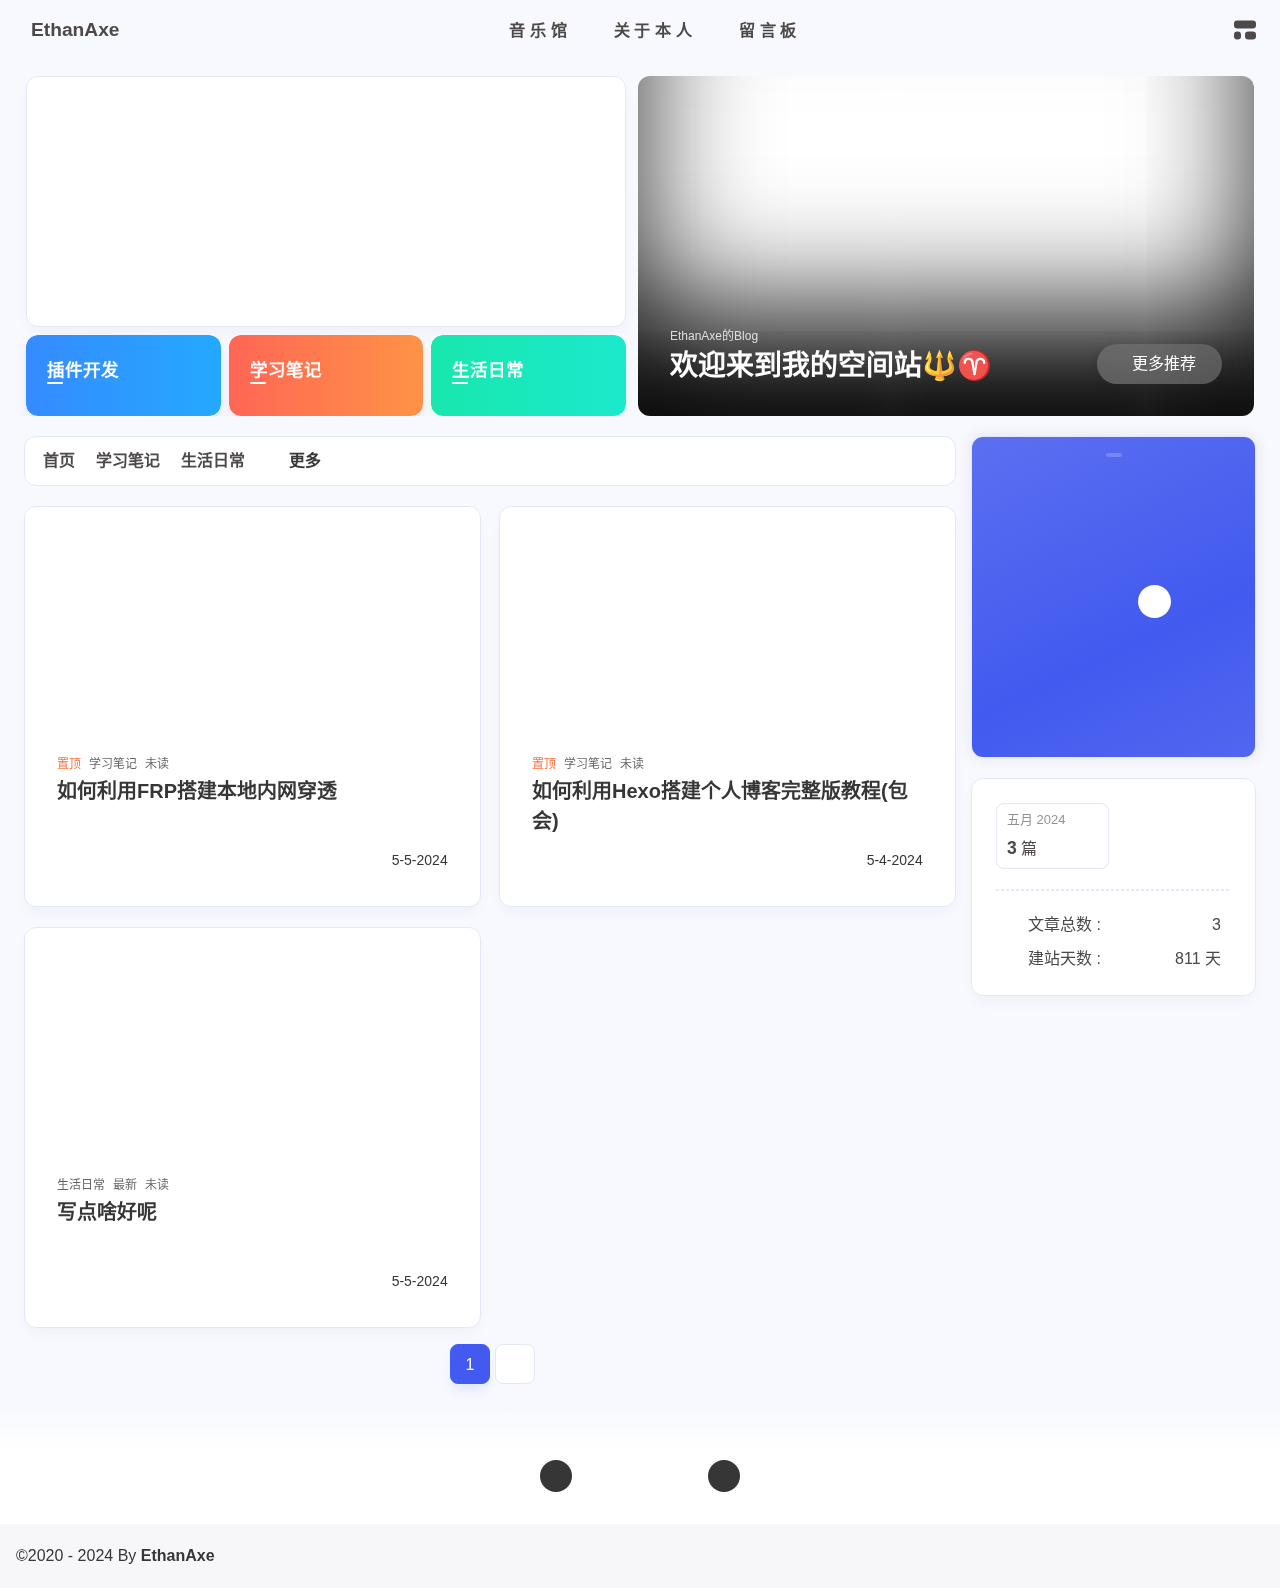
==== index.html @ a884b276 "Site updated: 2024-05-06 13:54:14" ====
<!DOCTYPE html><html lang="zh-CN" data-theme="light"><head><meta charset="UTF-8"><meta http-equiv="X-UA-Compatible" content="IE=edge"><meta name="viewport" content="width=device-width, initial-scale=1.0, user-scalable=no"><title>EthanAxe - 分享知识与生活</title><meta name="author" content="EthanAxe"><meta name="copyright" content="EthanAxe"><meta name="format-detection" content="telephone=no"><meta name="theme-color" content="#f7f9fe"><meta name="mobile-web-app-capable" content="yes"><meta name="apple-touch-fullscreen" content="yes"><meta name="apple-mobile-web-app-title" content="EthanAxe"><meta name="application-name" content="EthanAxe"><meta name="apple-mobile-web-app-capable" content="yes"><meta name="apple-mobile-web-app-status-bar-style" content="#f7f9fe"><meta property="og:type" content="website"><meta property="og:title" content="EthanAxe"><meta property="og:url" content="http://www.ethanaxe.com/index.html"><meta property="og:site_name" content="EthanAxe"><meta property="og:description" content="一名计算机热爱者的个人博客 记录着学习笔记和生活中的思考，希望你可以在这里找到对你有用的知识和教程。  你若安好 便是晴天"><meta property="og:locale" content="zh-CN"><meta property="og:image" content="https://bu.dusays.com/2024/05/04/6635e6e970127.jpg"><meta property="article:author" content="EthanAxe"><meta property="article:tag"><meta name="twitter:card" content="summary"><meta name="twitter:image" content="https://bu.dusays.com/2024/05/04/6635e6e970127.jpg"><meta name="description" content="一名计算机热爱者的个人博客 记录着学习笔记和生活中的思考，希望你可以在这里找到对你有用的知识和教程。  你若安好 便是晴天"><link rel="shortcut icon" href="https://bu.dusays.com/2024/05/04/6635ea575ab67.png"><link rel="canonical" href="http://www.ethanaxe.com/"><link rel="preconnect" href="//cdn.cbd.int"/><meta name="google-site-verification" content="xxx"/><meta name="baidu-site-verification" content="WMEgqVMh2SSxCx8T"/><meta name="msvalidate.01" content="xxx"/><link rel="stylesheet" href="/css/index.css"><link rel="stylesheet" href="https://cdn.cbd.int/node-snackbar@0.1.16/dist/snackbar.min.css" media="print" onload="this.media='all'"><link rel="stylesheet" href="https://cdn.cbd.int/@fancyapps/ui@5.0.28/dist/fancybox/fancybox.css" media="print" onload="this.media='all'"><script>const GLOBAL_CONFIG = {
  linkPageTop: undefined,
  peoplecanvas: {"enable":true,"img":"https://upload-bbs.miyoushe.com/upload/2023/09/03/125766904/ee23df8517f3c3e3efc4145658269c06_5714860933110284659.png"},
  postHeadAiDescription: {"enable":true,"gptName":"AnZhiYu","mode":"local","switchBtn":false,"btnLink":"https://afdian.net/item/886a79d4db6711eda42a52540025c377","randomNum":3,"basicWordCount":1000,"key":"xxxx","Referer":"https://xx.xx/"},
  diytitle: undefined,
  LA51: {"enable":true,"ck":"3IKD0aPpMT3QQiPn","LingQueMonitorID":"3IKD0aPpMT3QQiPn"},
  greetingBox: {"enable":true,"default":"晚上好👋","list":[{"greeting":"晚安😴，这么晚了该睡了！","startTime":0,"endTime":5},{"greeting":"早上好鸭👋, 祝你一天好心情！","startTime":6,"endTime":9},{"greeting":"上午好👋, 状态很好，鼓励一下～","startTime":10,"endTime":10},{"greeting":"11点多啦, 在坚持一下就吃饭啦～","startTime":11,"endTime":11},{"greeting":"午安👋, 宝贝","startTime":12,"endTime":14},{"greeting":"🌈充实的一天辛苦啦！","startTime":14,"endTime":18},{"greeting":"19点喽, 奖励一顿丰盛的大餐吧🍔。","startTime":19,"endTime":19},{"greeting":"晚上好👋, 在属于自己的时间好好放松😌~","startTime":20,"endTime":24}]},
  twikooEnvId: '',
  commentBarrageConfig:undefined,
  root: '/',
  preloader: {"source":3},
  friends_vue_info: undefined,
  navMusic: true,
  mainTone: {"mode":"both","api":"https://color.anheyu.com/api?img=","cover_change":true},
  authorStatus: {"skills":["🔍 分享与热心帮助"]},
  algolia: undefined,
  localSearch: undefined,
  translate: {"defaultEncoding":2,"translateDelay":0,"msgToTraditionalChinese":"繁","msgToSimplifiedChinese":"简","rightMenuMsgToTraditionalChinese":"转为繁体","rightMenuMsgToSimplifiedChinese":"转为简体"},
  noticeOutdate: undefined,
  highlight: {"plugin":"highlight.js","highlightCopy":true,"highlightLang":true,"highlightHeightLimit":330},
  copy: {
    success: '复制成功',
    error: '复制错误',
    noSupport: '浏览器不支持'
  },
  relativeDate: {
    homepage: false,
    simplehomepage: true,
    post: false
  },
  runtime: '天',
  date_suffix: {
    just: '刚刚',
    min: '分钟前',
    hour: '小时前',
    day: '天前',
    month: '个月前'
  },
  copyright: {"copy":true,"copyrightEbable":false,"limitCount":50,"languages":{"author":"作者: EthanAxe","link":"链接: ","source":"来源: EthanAxe","info":"著作权归作者所有。商业转载请联系作者获得授权，非商业转载请注明出处。","copySuccess":"复制成功，复制和转载请标注本文地址"}},
  lightbox: 'fancybox',
  Snackbar: {"chs_to_cht":"你已切换为繁体","cht_to_chs":"你已切换为简体","day_to_night":"你已切换为深色模式","night_to_day":"你已切换为浅色模式","bgLight":"#425AEF","bgDark":"#1f1f1f","position":"top-center"},
  source: {
    justifiedGallery: {
      js: 'https://cdn.cbd.int/flickr-justified-gallery@2.1.2/dist/fjGallery.min.js',
      css: 'https://cdn.cbd.int/flickr-justified-gallery@2.1.2/dist/fjGallery.css'
    }
  },
  isPhotoFigcaption: false,
  islazyload: true,
  isAnchor: false,
  shortcutKey: undefined,
  autoDarkmode: true
}</script><script id="config-diff">var GLOBAL_CONFIG_SITE = {
  configTitle: 'EthanAxe',
  title: 'EthanAxe',
  postAI: '',
  pageFillDescription: '一名计算机热爱者的个人博客记录着学习笔记和生活中的思考希望你可以在这里找到对你有用的知识和教程你若安好便是晴天',
  isPost: false,
  isHome: true,
  isHighlightShrink: false,
  isToc: false,
  postUpdate: '2024-05-06 13:54:11',
  postMainColor: '',
}</script><noscript><style type="text/css">
  #nav {
    opacity: 1
  }
  .justified-gallery img {
    opacity: 1
  }

  #recent-posts time,
  #post-meta time {
    display: inline !important
  }
</style></noscript><script>(win=>{
      win.saveToLocal = {
        set: (key, value, ttl) => {
          if (ttl === 0) return
          const now = Date.now()
          const expiry = now + ttl * 86400000
          const item = {
            value,
            expiry
          }
          localStorage.setItem(key, JSON.stringify(item))
        },
      
        get: key => {
          const itemStr = localStorage.getItem(key)
      
          if (!itemStr) {
            return undefined
          }
          const item = JSON.parse(itemStr)
          const now = Date.now()
      
          if (now > item.expiry) {
            localStorage.removeItem(key)
            return undefined
          }
          return item.value
        }
      }
    
      win.getScript = (url, attr = {}) => new Promise((resolve, reject) => {
        const script = document.createElement('script')
        script.src = url
        script.async = true
        script.onerror = reject
        script.onload = script.onreadystatechange = function() {
          const loadState = this.readyState
          if (loadState && loadState !== 'loaded' && loadState !== 'complete') return
          script.onload = script.onreadystatechange = null
          resolve()
        }

        Object.keys(attr).forEach(key => {
          script.setAttribute(key, attr[key])
        })

        document.head.appendChild(script)
      })
    
      win.getCSS = (url, id = false) => new Promise((resolve, reject) => {
        const link = document.createElement('link')
        link.rel = 'stylesheet'
        link.href = url
        if (id) link.id = id
        link.onerror = reject
        link.onload = link.onreadystatechange = function() {
          const loadState = this.readyState
          if (loadState && loadState !== 'loaded' && loadState !== 'complete') return
          link.onload = link.onreadystatechange = null
          resolve()
        }
        document.head.appendChild(link)
      })
    
      win.activateDarkMode = () => {
        document.documentElement.setAttribute('data-theme', 'dark')
        if (document.querySelector('meta[name="theme-color"]') !== null) {
          document.querySelector('meta[name="theme-color"]').setAttribute('content', '#18171d')
        }
      }
      win.activateLightMode = () => {
        document.documentElement.setAttribute('data-theme', 'light')
        if (document.querySelector('meta[name="theme-color"]') !== null) {
          document.querySelector('meta[name="theme-color"]').setAttribute('content', '#f7f9fe')
        }
      }
      const t = saveToLocal.get('theme')
    
          const isDarkMode = window.matchMedia('(prefers-color-scheme: dark)').matches
          const isLightMode = window.matchMedia('(prefers-color-scheme: light)').matches
          const isNotSpecified = window.matchMedia('(prefers-color-scheme: no-preference)').matches
          const hasNoSupport = !isDarkMode && !isLightMode && !isNotSpecified

          if (t === undefined) {
            if (isLightMode) activateLightMode()
            else if (isDarkMode) activateDarkMode()
            else if (isNotSpecified || hasNoSupport) {
              const now = new Date()
              const hour = now.getHours()
              const isNight = hour <= 6 || hour >= 18
              isNight ? activateDarkMode() : activateLightMode()
            }
            window.matchMedia('(prefers-color-scheme: dark)').addListener(e => {
              if (saveToLocal.get('theme') === undefined) {
                e.matches ? activateDarkMode() : activateLightMode()
              }
            })
          } else if (t === 'light') activateLightMode()
          else activateDarkMode()
        
      const asideStatus = saveToLocal.get('aside-status')
      if (asideStatus !== undefined) {
        if (asideStatus === 'hide') {
          document.documentElement.classList.add('hide-aside')
        } else {
          document.documentElement.classList.remove('hide-aside')
        }
      }
    
      const detectApple = () => {
        if(/iPad|iPhone|iPod|Macintosh/.test(navigator.userAgent)){
          document.documentElement.classList.add('apple')
        }
      }
      detectApple()
    })(window)</script><meta name="generator" content="Hexo 7.2.0"></head><body data-type="anzhiyu"><div id="web_bg"></div><div id="an_music_bg"></div><div id="loading-box" onclick="document.getElementById(&quot;loading-box&quot;).classList.add(&quot;loaded&quot;)"><div class="loading-bg"><img class="loading-img nolazyload" alt="加载头像" src="https://bu.dusays.com/2024/05/04/6635e6e970127.jpg"/><div class="loading-image-dot"></div></div></div><script>const preloader = {
  endLoading: () => {
    document.getElementById('loading-box').classList.add("loaded");
  },
  initLoading: () => {
    document.getElementById('loading-box').classList.remove("loaded")
  }
}
window.addEventListener('load',()=> { preloader.endLoading() })
setTimeout(function(){preloader.endLoading();},10000)

if (true) {
  document.addEventListener('pjax:send', () => { preloader.initLoading() })
  document.addEventListener('pjax:complete', () => { preloader.endLoading() })
}</script><link rel="stylesheet" href="https://cdn.cbd.int/anzhiyu-theme-static@1.1.10/progress_bar/progress_bar.css"/><script async="async" src="https://cdn.cbd.int/pace-js@1.2.4/pace.min.js" data-pace-options="{ &quot;restartOnRequestAfter&quot;:false,&quot;eventLag&quot;:false}"></script><script>function initMourn() {
    const date = new Date();
    const today = (date.getMonth() + 1) + "-" + date.getDate()
    const mourn_days = ["4-5","5-12","7-7","9-18","12-13"]
    if (mourn_days.includes(today)) {
        document.documentElement.style.filter = "grayscale(1)";
    }}
initMourn();</script><div class="page" id="body-wrap"><header class="not-top-img" id="page-header"><nav id="nav"><div id="nav-group"><span id="blog_name"><a id="site-name" href="/" accesskey="h"><div class="title">EthanAxe</div><i class="anzhiyufont anzhiyu-icon-house-chimney"></i></a></span><div class="mask-name-container"><div id="name-container"><a id="page-name" href="javascript:anzhiyu.scrollToDest(0, 500)">PAGE_NAME</a></div></div><div id="menus"><div class="menus_items"><div class="menus_item"><a class="site-page faa-parent animated-hover" href="/music/"><svg class="icon faa-tada" aria-hidden="true"><use xlink:href="#icon-music"></use></svg><span> 音乐馆</span></a></div><div class="menus_item"><a class="site-page faa-parent animated-hover" href="/about/"><span> 关于本人</span></a></div><div class="menus_item"><a class="site-page faa-parent animated-hover" href="/comments/"><span> 留言板</span></a></div></div></div><div id="nav-right"><div class="nav-button" id="randomPost_button"><a class="site-page" onclick="toRandomPost()" title="随机前往一个文章" href="javascript:void(0);"><i class="anzhiyufont anzhiyu-icon-dice"></i></a></div><input id="center-console" type="checkbox"/><label class="widget" for="center-console" title="中控台" onclick="anzhiyu.switchConsole();"><i class="left"></i><i class="widget center"></i><i class="widget right"></i></label><div id="console"><div class="console-card-group-reward"><ul class="reward-all console-card"><li class="reward-item"><a href="https://bu.dusays.com/2024/05/04/663656132eaa7.jpg" target="_blank"><img class="post-qr-code-img" alt="微信" src= "[data-uri]" onerror="this.onerror=null,this.src=&quot;/img/404.jpg&quot;" data-lazy-src="https://bu.dusays.com/2024/05/04/663656132eaa7.jpg"/></a><div class="post-qr-code-desc">微信</div></li><li class="reward-item"><a href="https://bu.dusays.com/2024/05/04/6636573a924ab.jpg" target="_blank"><img class="post-qr-code-img" alt="支付宝" src= "[data-uri]" onerror="this.onerror=null,this.src=&quot;/img/404.jpg&quot;" data-lazy-src="https://bu.dusays.com/2024/05/04/6636573a924ab.jpg"/></a><div class="post-qr-code-desc">支付宝</div></li></ul></div><div class="console-card-group"><div class="console-card-group-left"><div class="console-card" id="card-newest-comments"><div class="card-content"><div class="author-content-item-tips">互动</div><span class="author-content-item-title"> 最新评论</span></div><div class="aside-list"><span>正在加载中...</span></div></div></div><div class="console-card-group-right"><div class="console-card tags"><div class="card-content"><div class="author-content-item-tips">兴趣点</div><span class="author-content-item-title">寻找你感兴趣的领域</span></div></div><div class="console-card history"><div class="item-headline"><i class="anzhiyufont anzhiyu-icon-box-archiv"></i><span>文章</span></div><div class="card-archives"><div class="item-headline"><i class="anzhiyufont anzhiyu-icon-archive"></i><span>归档</span></div><ul class="card-archive-list"><li class="card-archive-list-item"><a class="card-archive-list-link" href="/archives/2024/05/"><span class="card-archive-list-date">五月 2024</span><div class="card-archive-list-count-group"><span class="card-archive-list-count">3</span><span>篇</span></div></a></li></ul></div><hr/></div></div></div><div class="button-group"><div class="console-btn-item"><a class="darkmode_switchbutton" title="显示模式切换" href="javascript:void(0);"><i class="anzhiyufont anzhiyu-icon-moon"></i></a></div><div class="console-btn-item" id="consoleHideAside" onclick="anzhiyu.hideAsideBtn()" title="边栏显示控制"><a class="asideSwitch"><i class="anzhiyufont anzhiyu-icon-arrows-left-right"></i></a></div><div class="console-btn-item" id="consoleMusic" onclick="anzhiyu.musicToggle()" title="音乐开关"><a class="music-switch"><i class="anzhiyufont anzhiyu-icon-music"></i></a></div></div><div class="console-mask" onclick="anzhiyu.hideConsole()" href="javascript:void(0);"></div></div><div class="nav-button" id="nav-totop"><a class="totopbtn" href="javascript:void(0);"><i class="anzhiyufont anzhiyu-icon-arrow-up"></i><span id="percent" onclick="anzhiyu.scrollToDest(0,500)">0</span></a></div><div id="toggle-menu"><a class="site-page" href="javascript:void(0);" title="切换"><i class="anzhiyufont anzhiyu-icon-bars"></i></a></div></div></div></nav></header><main id="blog-container"><div id="home_top"><div class="swiper_container_card" style="height: auto;width: 100%"><div id="bannerGroup"><div id="random-banner"><canvas id="peoplecanvas"></canvas><a id="random-hover" href="javascript:toRandomPost()"><i class="anzhiyufont anzhiyu-icon-paper-plane"></i><div class="bannerText">随便逛逛<i class="anzhiyufont anzhiyu-icon-arrow-right"></i></div></a></div><div class="categoryGroup"><div class="categoryItem" style="box-shadow:var(--anzhiyu-shadow-blue)"><a class="categoryButton blue" href="/categories/%E6%8F%92%E4%BB%B6%E5%BC%80%E5%8F%91/"><span class="categoryButtonText">插件开发</span><i class="anzhiyufont anzhiyu-icon-dove"></i></a></div><div class="categoryItem" style="box-shadow:var(--anzhiyu-shadow-red)"><a class="categoryButton red" href="/categories/%E5%AD%A6%E4%B9%A0%E7%AC%94%E8%AE%B0/"><span class="categoryButtonText">学习笔记</span><i class="anzhiyufont anzhiyu-icon-fire"></i></a></div><div class="categoryItem" style="box-shadow:var(--anzhiyu-shadow-green)"><a class="categoryButton green" href="/categories/%E7%94%9F%E6%B4%BB%E6%97%A5%E5%B8%B8/"><span class="categoryButtonText">生活日常</span><i class="anzhiyufont anzhiyu-icon-book"></i></a></div></div></div><div class="topGroup"><div class="recent-post-item" onclick="pjax.loadUrl(&quot;/2024/05/04/%E5%A6%82%E4%BD%95%E5%88%A9%E7%94%A8Hexo%E6%90%AD%E5%BB%BA%E4%B8%AA%E4%BA%BA%E5%8D%9A%E5%AE%A2(%E5%AE%8C%E6%95%B4%E7%89%88)/&quot;)"><div class="post_cover left_radius"><a href="2024/05/04/如何利用Hexo搭建个人博客(完整版)/" title="如何利用Hexo搭建个人博客完整版教程(包会)"><span class="recent-post-top-text">荐</span><img class="post_bg" onerror="this.onerror=null;this.src='/img/404.jpg'" alt="cover" src= "[data-uri]" onerror="this.onerror=null,this.src=&quot;/img/404.jpg&quot;" data-lazy-src="https://bu.dusays.com/2021/12/29/3abb7201fe00e.png"></a></div><div class="recent-post-info"><a class="article-title" href="2024/05/04/如何利用Hexo搭建个人博客(完整版)/" title="如何利用Hexo搭建个人博客完整版教程(包会)">如何利用Hexo搭建个人博客完整版教程(包会)</a></div></div><div class="recent-post-item" onclick="pjax.loadUrl(&quot;/2024/05/05/%E5%A6%82%E4%BD%95%E5%88%A9%E7%94%A8FRP%E6%90%AD%E5%BB%BA%E6%9C%AC%E5%9C%B0%E5%86%85%E7%BD%91%E7%A9%BF%E9%80%8F/&quot;)"><div class="post_cover left_radius"><a href="2024/05/05/如何利用FRP搭建本地内网穿透/" title="如何利用FRP搭建本地内网穿透"><span class="recent-post-top-text">荐</span><img class="post_bg" onerror="this.onerror=null;this.src='/img/404.jpg'" alt="cover" src= "[data-uri]" onerror="this.onerror=null,this.src=&quot;/img/404.jpg&quot;" data-lazy-src="https://bu.dusays.com/2022/11/12/636f417c89660.jpg"></a></div><div class="recent-post-info"><a class="article-title" href="2024/05/05/如何利用FRP搭建本地内网穿透/" title="如何利用FRP搭建本地内网穿透">如何利用FRP搭建本地内网穿透</a></div></div><div class="recent-post-item" onclick="pjax.loadUrl(&quot;/2024/05/05/%E5%86%99%E7%82%B9%E5%95%A5%E5%A5%BD%E5%91%A2/&quot;)"><div class="post_cover left_radius"><a href="2024/05/05/写点啥好呢/" title="写点啥好呢"><span class="recent-post-top-text">荐</span><img class="post_bg" onerror="this.onerror=null;this.src='/img/404.jpg'" alt="cover" src= "[data-uri]" onerror="this.onerror=null,this.src=&quot;/img/404.jpg&quot;" data-lazy-src="https://bu.dusays.com/2020/07/14/c4e4210fe2ff7.jpg"></a></div><div class="recent-post-info"><a class="article-title" href="2024/05/05/写点啥好呢/" title="写点啥好呢">写点啥好呢</a></div></div><a class="todayCard" id="todayCard" target="_blank" rel="noopener" href="https://www.ethanaxe.online/about/" style="z-index: 1;"><div class="todayCard-info"><div class="todayCard-tips">EthanAxe的Blog</div><div class="todayCard-title">欢迎来到我的空间站🔱♈</div></div><img class="todayCard-cover" src= "[data-uri]" onerror="this.onerror=null,this.src=&quot;/img/404.jpg&quot;" data-lazy-src="https://bu.dusays.com/2024/05/04/6635e4dca4d7d.png" onerror="this.onerror=null;this.src='/img/404.jpg'" alt="封面"><div class="banner-button-group"><div class="banner-button" onclick="event.stopPropagation();event.preventDefault();anzhiyu.hideTodayCard();"><i class="anzhiyufont anzhiyu-icon-arrow-circle-right"></i><span class="banner-button-text">更多推荐</span></div></div></a></div><link rel="stylesheet"></div></div><div class="layout" id="content-inner"><div class="recent-posts" id="recent-posts"><div id="categoryBar"><div class="category-bar" id="category-bar"><div id="catalog-bar"><div id="catalog-list"><div class="catalog-list-item" id="首页"><a href="/">首页</a></div>
    <div class="catalog-list-item" id="/categories/学习笔记/">
      <a href="/categories/学习笔记/">
        学习笔记
      </a>
    </div>
    
    <div class="catalog-list-item" id="/categories/生活日常/">
      <a href="/categories/生活日常/">
        生活日常
      </a>
    </div>
    </div><div class="category-bar-next" id="category-bar-next" onclick="anzhiyu.scrollCategoryBarToRight()"><i class="anzhiyufont anzhiyu-icon-angle-double-right"></i></div><a class="catalog-more" href="/categories/">更多</a></div></div></div><div class="recent-post-item lastestpost-item" onclick="pjax.loadUrl('/2024/05/05/%E5%A6%82%E4%BD%95%E5%88%A9%E7%94%A8FRP%E6%90%AD%E5%BB%BA%E6%9C%AC%E5%9C%B0%E5%86%85%E7%BD%91%E7%A9%BF%E9%80%8F/')"><div class="post_cover left"><a href="/2024/05/05/%E5%A6%82%E4%BD%95%E5%88%A9%E7%94%A8FRP%E6%90%AD%E5%BB%BA%E6%9C%AC%E5%9C%B0%E5%86%85%E7%BD%91%E7%A9%BF%E9%80%8F/" title="如何利用FRP搭建本地内网穿透" style="display: flex;height: 100%;"><img class="post_bg" src= "[data-uri]" onerror="this.onerror=null,this.src=&quot;/img/404.jpg&quot;" data-lazy-src="https://bu.dusays.com/2022/11/12/636f417c89660.jpg" onerror="this.onerror=null;this.src='/img/404.jpg'" alt="如何利用FRP搭建本地内网穿透" style="pointer-events: none"></a></div><div class="recent-post-info"><div class="recent-post-info-top"><div class="recent-post-info-top-tips"><span class="article-meta sticky-warp"><i class="anzhiyufont anzhiyu-icon-thumbtack sticky"></i><span class="sticky">置顶</span></span><div class="article-categories-original">学习笔记</div><a class="unvisited-post" href="/2024/05/05/%E5%A6%82%E4%BD%95%E5%88%A9%E7%94%A8FRP%E6%90%AD%E5%BB%BA%E6%9C%AC%E5%9C%B0%E5%86%85%E7%BD%91%E7%A9%BF%E9%80%8F/" title="如何利用FRP搭建本地内网穿透">未读</a></div><a class="article-title" href="/2024/05/05/%E5%A6%82%E4%BD%95%E5%88%A9%E7%94%A8FRP%E6%90%AD%E5%BB%BA%E6%9C%AC%E5%9C%B0%E5%86%85%E7%BD%91%E7%A9%BF%E9%80%8F/" title="如何利用FRP搭建本地内网穿透">如何利用FRP搭建本地内网穿透</a></div><div class="article-meta-wrap"><span class="post-meta-date"><i class="anzhiyufont anzhiyu-icon-calendar-days" style="font-size: 15px; display:none"></i><span class="article-meta-label">发表于</span><time datetime="2024-05-05T04:07:53.852Z" title="发表于 2024-05-05 12:07:53" time="2024-05-05 12:07:53">2024-05-05</time><time class="time_hidden" datetime="2024-05-06T05:54:01.758Z" title="更新于 2024-05-06 13:54:01" time="2024-05-06 13:54:01">2024-05-06</time></span><span class="article-meta"><span class="article-meta-separator"></span><i class="anzhiyufont anzhiyu-icon-comments"></i><a href="/2024/05/05/%E5%A6%82%E4%BD%95%E5%88%A9%E7%94%A8FRP%E6%90%AD%E5%BB%BA%E6%9C%AC%E5%9C%B0%E5%86%85%E7%BD%91%E7%A9%BF%E9%80%8F/#post-comment"><span class="valine-comment-count" data-xid="/2024/05/05/%E5%A6%82%E4%BD%95%E5%88%A9%E7%94%A8FRP%E6%90%AD%E5%BB%BA%E6%9C%AC%E5%9C%B0%E5%86%85%E7%BD%91%E7%A9%BF%E9%80%8F/"><i class="anzhiyufont anzhiyu-icon-spinner anzhiyu-spin"></i></span></a><span class="article-meta-label"> 条评论</span></span></div><div class="content">  2024.5.5  视频版教程
这篇文件会教大家如何从0开始搭建TCP内网穿透
接下来让我们开始吧

一·准备1.首先下载FRPGitHub)←←windows版本和Linux版本都在这,最新版也在这里
 我这里用0.47.0演示
 蓝奏云←windows版本,密码:9p41
 蓝奏云←Linux版本,密码:6bvs
2.准备一台云服务器,我这里用阿里云来演示(如果是新用户可以白嫖一台的！！！)
 点击实例进入并找到 重置密码


3.下载FinalShell)
 打开FinalShell,新建链接


1234名称:随意主机填写你服务器的ip,端口:22用户名:root密码:刚才设置的密码

 然后点击确定,链接成功
二·开始配置1.打开你的云服务器点击安全组,配置端口
1234目的:7000 你的frp远程端口源: 填写0.0.0.0/0目的:xxxxx 你的远程端口源: 填写0.0.0.0/0

2.打开 frp-windows 
 点击frpc.ini,输入
12345678910[common]server_addr = xxx.xxx.xxx.xxx #你的服务器公网i ...</div></div></div><div class="recent-post-item" onclick="pjax.loadUrl('/2024/05/04/%E5%A6%82%E4%BD%95%E5%88%A9%E7%94%A8Hexo%E6%90%AD%E5%BB%BA%E4%B8%AA%E4%BA%BA%E5%8D%9A%E5%AE%A2(%E5%AE%8C%E6%95%B4%E7%89%88)/')"><div class="post_cover left"><a href="/2024/05/04/%E5%A6%82%E4%BD%95%E5%88%A9%E7%94%A8Hexo%E6%90%AD%E5%BB%BA%E4%B8%AA%E4%BA%BA%E5%8D%9A%E5%AE%A2(%E5%AE%8C%E6%95%B4%E7%89%88)/" title="如何利用Hexo搭建个人博客完整版教程(包会)" style="display: flex;height: 100%;"><img class="post_bg" src= "[data-uri]" onerror="this.onerror=null,this.src=&quot;/img/404.jpg&quot;" data-lazy-src="https://bu.dusays.com/2021/12/29/3abb7201fe00e.png" onerror="this.onerror=null;this.src='/img/404.jpg'" alt="如何利用Hexo搭建个人博客完整版教程(包会)" style="pointer-events: none"></a></div><div class="recent-post-info"><div class="recent-post-info-top"><div class="recent-post-info-top-tips"><span class="article-meta sticky-warp"><i class="anzhiyufont anzhiyu-icon-thumbtack sticky"></i><span class="sticky">置顶</span></span><div class="article-categories-original">学习笔记</div><a class="unvisited-post" href="/2024/05/04/%E5%A6%82%E4%BD%95%E5%88%A9%E7%94%A8Hexo%E6%90%AD%E5%BB%BA%E4%B8%AA%E4%BA%BA%E5%8D%9A%E5%AE%A2(%E5%AE%8C%E6%95%B4%E7%89%88)/" title="如何利用Hexo搭建个人博客完整版教程(包会)">未读</a></div><a class="article-title" href="/2024/05/04/%E5%A6%82%E4%BD%95%E5%88%A9%E7%94%A8Hexo%E6%90%AD%E5%BB%BA%E4%B8%AA%E4%BA%BA%E5%8D%9A%E5%AE%A2(%E5%AE%8C%E6%95%B4%E7%89%88)/" title="如何利用Hexo搭建个人博客完整版教程(包会)">如何利用Hexo搭建个人博客完整版教程(包会)</a></div><div class="article-meta-wrap"><span class="post-meta-date"><i class="anzhiyufont anzhiyu-icon-calendar-days" style="font-size: 15px; display:none"></i><span class="article-meta-label">发表于</span><time datetime="2024-05-04T10:56:00.000Z" title="发表于 2024-05-04 18:56:00" time="2024-05-04 18:56:00">2024-05-04</time><time class="time_hidden" datetime="2024-05-05T11:36:27.173Z" title="更新于 2024-05-05 19:36:27" time="2024-05-05 19:36:27">2024-05-05</time></span><span class="article-meta"><span class="article-meta-separator"></span><i class="anzhiyufont anzhiyu-icon-comments"></i><a href="/2024/05/04/%E5%A6%82%E4%BD%95%E5%88%A9%E7%94%A8Hexo%E6%90%AD%E5%BB%BA%E4%B8%AA%E4%BA%BA%E5%8D%9A%E5%AE%A2(%E5%AE%8C%E6%95%B4%E7%89%88)/#post-comment"><span class="valine-comment-count" data-xid="/2024/05/04/%E5%A6%82%E4%BD%95%E5%88%A9%E7%94%A8Hexo%E6%90%AD%E5%BB%BA%E4%B8%AA%E4%BA%BA%E5%8D%9A%E5%AE%A2(%E5%AE%8C%E6%95%B4%E7%89%88)/"><i class="anzhiyufont anzhiyu-icon-spinner anzhiyu-spin"></i></span></a><span class="article-meta-label"> 条评论</span></span></div><div class="content">  2024.5.4  我的个人博客搭建成功啦！这篇文章会手把手教大家如何从0开始搭建我的个人独立博客的
Let’s Go!

文章比较精简，没有废话，不要跳步


一·准备工具1.首先我们需要到对应网站下载需要的工具
 下载nodejs
 (这篇文章里有修改node.js缓存路径的教学:教学链接，c盘战士可以不看)
2.下载git**
 一直点确定就行，全部按它默认勾的就行
 (这里有一篇详细安装教程安装链接，可以不看)*
3.接下来我们测试下是否都下载成功
 用管理员身份运行cmd,依次输入
123node -vnpm -v（这个是node附带的）git -v

4.下载hexo
1npm install hexo-cli -g


二·搭建仓库1.下载好工具之后,下一步搭建GitHub储存静态页面的仓库
2.注册&#x2F;登录Github
3.点击Create a new repository来新建仓库
4.仓库名输入:
1用户名.github.io

5.勾选 Public; 勾选 Add a README file
6.拉到最下方点击create,创建完毕！

三·生成SS ...</div></div></div><div class="recent-post-item" onclick="pjax.loadUrl('/2024/05/05/%E5%86%99%E7%82%B9%E5%95%A5%E5%A5%BD%E5%91%A2/')"><div class="post_cover left"><a href="/2024/05/05/%E5%86%99%E7%82%B9%E5%95%A5%E5%A5%BD%E5%91%A2/" title="写点啥好呢" style="display: flex;height: 100%;"><img class="post_bg" src= "[data-uri]" onerror="this.onerror=null,this.src=&quot;/img/404.jpg&quot;" data-lazy-src="https://bu.dusays.com/2020/07/14/c4e4210fe2ff7.jpg" onerror="this.onerror=null;this.src='/img/404.jpg'" alt="写点啥好呢" style="pointer-events: none"></a></div><div class="recent-post-info"><div class="recent-post-info-top"><div class="recent-post-info-top-tips"><div class="article-categories-original">生活日常</div><span class="newPost">最新</span><a class="unvisited-post" href="/2024/05/05/%E5%86%99%E7%82%B9%E5%95%A5%E5%A5%BD%E5%91%A2/" title="写点啥好呢">未读</a></div><a class="article-title" href="/2024/05/05/%E5%86%99%E7%82%B9%E5%95%A5%E5%A5%BD%E5%91%A2/" title="写点啥好呢">写点啥好呢</a></div><div class="article-meta-wrap"><span class="post-meta-date"><i class="anzhiyufont anzhiyu-icon-calendar-days" style="font-size: 15px; display:none"></i><span class="article-meta-label">发表于</span><time datetime="2024-05-05T09:56:00.000Z" title="发表于 2024-05-05 17:56:00" time="2024-05-05 17:56:00">2024-05-05</time><time class="time_hidden" datetime="2024-05-05T11:35:20.423Z" title="更新于 2024-05-05 19:35:20" time="2024-05-05 19:35:20">2024-05-05</time></span><span class="article-meta"><span class="article-meta-separator"></span><i class="anzhiyufont anzhiyu-icon-comments"></i><a href="/2024/05/05/%E5%86%99%E7%82%B9%E5%95%A5%E5%A5%BD%E5%91%A2/#post-comment"><span class="valine-comment-count" data-xid="/2024/05/05/%E5%86%99%E7%82%B9%E5%95%A5%E5%A5%BD%E5%91%A2/"><i class="anzhiyufont anzhiyu-icon-spinner anzhiyu-spin"></i></span></a><span class="article-meta-label"> 条评论</span></span></div><div class="content"></div></div></div><nav id="pagination"><div class="pagination"><span class="page-number current">1</span><div class="toPageGroup"><input id="toPageText" oninput="value=value.replace(/[^0-9]/g,'')" maxlength="3" onkeyup="this.value=this.value.replace(/[^u4e00-u9fa5w]/g,'')" aria-label="toPage"><a id="toPageButton" onclick="anzhiyu.toPage()"><i class="anzhiyufont anzhiyu-icon-angles-right" style="font-weight: inherit; font-size: 1rem;"></i></a></div></div></nav></div><div class="aside-content" id="aside-content"><div class="card-widget card-info"><div class="card-content"><div class="author-info__sayhi" id="author-info__sayhi" onclick="anzhiyu.changeSayHelloText()"></div><div class="author-info-avatar"><img class="avatar-img" src= "[data-uri]" onerror="this.onerror=null,this.src=&quot;/img/404.jpg&quot;" data-lazy-src="https://bu.dusays.com/2024/05/04/6635e6e970127.jpg" onerror="this.onerror=null;this.src='/img/friend_404.gif'" alt="avatar"/><div class="author-status"><img class="g-status" src= "[data-uri]" onerror="this.onerror=null,this.src=&quot;/img/404.jpg&quot;" data-lazy-src="https://bu.dusays.com/2021/01/15/185712ef6a931.png" alt="status"/></div></div><div class="author-info__description">一名计算机热爱者的个人博客 记录着学习笔记和生活中的思考，希望你可以在这里找到对你有用的知识和教程。

你若安好 便是晴天</div></div></div><div class="sticky_layout"><div class="card-widget"><div class="card-archives"><div class="item-headline"><i class="anzhiyufont anzhiyu-icon-archive"></i><span>归档</span></div><ul class="card-archive-list"><li class="card-archive-list-item"><a class="card-archive-list-link" href="/archives/2024/05/"><span class="card-archive-list-date">五月 2024</span><div class="card-archive-list-count-group"><span class="card-archive-list-count">3</span><span>篇</span></div></a></li></ul></div><hr/><div class="card-webinfo"><div class="item-headline"><i class="anzhiyufont anzhiyu-icon-chart-line"></i><span>网站资讯</span></div><div class="webinfo"><div class="webinfo-item"><div class="webinfo-item-title"><i class="anzhiyufont anzhiyu-icon-file-lines"></i><div class="item-name">文章总数 :</div></div><div class="item-count">3</div></div><div class="webinfo-item"><div class="webinfo-item-title"><i class="anzhiyufont anzhiyu-icon-stopwatch"></i><div class="item-name">建站天数 :</div></div><div class="item-count" id="runtimeshow" data-publishDate="2024-05-03T16:00:00.000Z"><i class="anzhiyufont anzhiyu-icon-spinner anzhiyu-spin"></i></div></div></div></div></div></div></div></div></main><footer id="footer"><div id="footer-wrap"><div id="footer_deal"><a class="deal_link" target="_blank" rel="noopener" href="https://www.douyin.com/user/self?showTab=post" title="抖音"><i class="anzhiyufont anzhiyu-icon-tiktok"></i></a><img class="footer_mini_logo" title="返回顶部" alt="返回顶部" onclick="anzhiyu.scrollToDest(0, 500)" src= "[data-uri]" onerror="this.onerror=null,this.src=&quot;/img/404.jpg&quot;" data-lazy-src="https://bu.dusays.com/2024/05/04/6635e6e970127.jpg" size="50px"/><a class="deal_link" target="_blank" rel="noopener" href="https://github.com/EthanAxew" title="Github"><i class="anzhiyufont anzhiyu-icon-github"></i></a></div></div><div id="footer-bar"><div class="footer-bar-links"><div class="footer-bar-left"><div id="footer-bar-tips"><div class="copyright">&copy;2020 - 2024 By <a class="footer-bar-link" href="/" title="EthanAxe" target="_blank">EthanAxe</a></div></div><div id="footer-type-tips"></div></div><div class="footer-bar-right"><a class="footer-bar-link" href="/null"></a></div></div></div></footer></div><div id="sidebar"><div id="menu-mask"></div><div id="sidebar-menus"><div class="sidebar-site-data site-data is-center"><a href="/archives/" title="archive"><div class="headline">文章</div><div class="length-num">3</div></a><a href="/tags/" title="tag"><div class="headline">标签</div><div class="length-num">0</div></a><a href="/categories/" title="category"><div class="headline">分类</div><div class="length-num">2</div></a></div><span class="sidebar-menu-item-title">功能</span><div class="sidebar-menu-item"><a class="darkmode_switchbutton menu-child" href="javascript:void(0);" title="显示模式"><i class="anzhiyufont anzhiyu-icon-circle-half-stroke"></i><span>显示模式</span></a></div><div class="back-menu-list-groups"><div class="back-menu-list-group"><div class="back-menu-list-title">网页</div><div class="back-menu-list"><a class="back-menu-item" target="_blank" rel="noopener" href="https://www.ethanaxe.online/" title="博客"><img class="back-menu-item-icon" src= "[data-uri]" onerror="this.onerror=null,this.src=&quot;/img/404.jpg&quot;" data-lazy-src="https://bu.dusays.com/2021/01/15/264705e09d189.png" alt="博客"/><span class="back-menu-item-text">博客</span></a></div></div><div class="back-menu-list-group"><div class="back-menu-list-title">项目</div><div class="back-menu-list"><a class="back-menu-item" target="_blank" rel="noopener" href="https://www.ethanaxe.online/" title="吧啦吧啦"><img class="back-menu-item-icon" src= "[data-uri]" onerror="this.onerror=null,this.src=&quot;/img/404.jpg&quot;" data-lazy-src="https://bu.dusays.com/2021/01/15/1ca417b61d003.png" alt="吧啦吧啦"/><span class="back-menu-item-text">吧啦吧啦</span></a></div></div></div><div class="menus_items"><div class="menus_item"><a class="site-page faa-parent animated-hover" href="/music/"><svg class="icon faa-tada" aria-hidden="true"><use xlink:href="#icon-music"></use></svg><span> 音乐馆</span></a></div><div class="menus_item"><a class="site-page faa-parent animated-hover" href="/about/"><span> 关于本人</span></a></div><div class="menus_item"><a class="site-page faa-parent animated-hover" href="/comments/"><span> 留言板</span></a></div></div><span class="sidebar-menu-item-title">标签</span></div></div><div id="rightside"><div id="rightside-config-hide"><button id="translateLink" type="button" title="简繁转换">繁</button><button id="darkmode" type="button" title="浅色和深色模式转换"><i class="anzhiyufont anzhiyu-icon-circle-half-stroke"></i></button><button id="hide-aside-btn" type="button" title="单栏和双栏切换"><i class="anzhiyufont anzhiyu-icon-arrows-left-right"></i></button></div><div id="rightside-config-show"><button id="rightside-config" type="button" title="设置"><i class="anzhiyufont anzhiyu-icon-gear"></i></button><button id="go-up" type="button" title="回到顶部"><i class="anzhiyufont anzhiyu-icon-arrow-up"></i></button></div></div><div id="nav-music"><a id="nav-music-hoverTips" onclick="anzhiyu.musicToggle()" accesskey="m">播放音乐</a><div id="console-music-bg"></div><meting-js id="8152976493" server="netease" type="playlist" mutex="true" preload="none" theme="var(--anzhiyu-main)" data-lrctype="0" order="random" volume="0.7"></meting-js></div><div id="rightMenu"><div class="rightMenu-group rightMenu-small"><div class="rightMenu-item" id="menu-backward"><i class="anzhiyufont anzhiyu-icon-arrow-left"></i></div><div class="rightMenu-item" id="menu-forward"><i class="anzhiyufont anzhiyu-icon-arrow-right"></i></div><div class="rightMenu-item" id="menu-refresh"><i class="anzhiyufont anzhiyu-icon-arrow-rotate-right" style="font-size: 1rem;"></i></div><div class="rightMenu-item" id="menu-top"><i class="anzhiyufont anzhiyu-icon-arrow-up"></i></div></div><div class="rightMenu-group rightMenu-line rightMenuPlugin"><div class="rightMenu-item" id="menu-copytext"><i class="anzhiyufont anzhiyu-icon-copy"></i><span>复制选中文本</span></div><div class="rightMenu-item" id="menu-pastetext"><i class="anzhiyufont anzhiyu-icon-paste"></i><span>粘贴文本</span></div><a class="rightMenu-item" id="menu-commenttext"><i class="anzhiyufont anzhiyu-icon-comment-medical"></i><span>引用到评论</span></a><div class="rightMenu-item" id="menu-newwindow"><i class="anzhiyufont anzhiyu-icon-window-restore"></i><span>新窗口打开</span></div><div class="rightMenu-item" id="menu-copylink"><i class="anzhiyufont anzhiyu-icon-link"></i><span>复制链接地址</span></div><div class="rightMenu-item" id="menu-copyimg"><i class="anzhiyufont anzhiyu-icon-images"></i><span>复制此图片</span></div><div class="rightMenu-item" id="menu-downloadimg"><i class="anzhiyufont anzhiyu-icon-download"></i><span>下载此图片</span></div><div class="rightMenu-item" id="menu-newwindowimg"><i class="anzhiyufont anzhiyu-icon-window-restore"></i><span>新窗口打开图片</span></div><div class="rightMenu-item" id="menu-search"><i class="anzhiyufont anzhiyu-icon-magnifying-glass"></i><span>站内搜索</span></div><div class="rightMenu-item" id="menu-searchBaidu"><i class="anzhiyufont anzhiyu-icon-magnifying-glass"></i><span>百度搜索</span></div><div class="rightMenu-item" id="menu-music-toggle"><i class="anzhiyufont anzhiyu-icon-play"></i><span>播放音乐</span></div><div class="rightMenu-item" id="menu-music-back"><i class="anzhiyufont anzhiyu-icon-backward"></i><span>切换到上一首</span></div><div class="rightMenu-item" id="menu-music-forward"><i class="anzhiyufont anzhiyu-icon-forward"></i><span>切换到下一首</span></div><div class="rightMenu-item" id="menu-music-playlist" onclick="window.open(&quot;https://y.qq.com/n/ryqq/playlist/8802438608&quot;, &quot;_blank&quot;);" style="display: none;"><i class="anzhiyufont anzhiyu-icon-radio"></i><span>查看所有歌曲</span></div><div class="rightMenu-item" id="menu-music-copyMusicName"><i class="anzhiyufont anzhiyu-icon-copy"></i><span>复制歌名</span></div></div><div class="rightMenu-group rightMenu-line rightMenuOther"><a class="rightMenu-item menu-link" id="menu-randomPost"><i class="anzhiyufont anzhiyu-icon-shuffle"></i><span>随便逛逛</span></a><a class="rightMenu-item menu-link" href="/categories/"><i class="anzhiyufont anzhiyu-icon-cube"></i><span>博客分类</span></a><a class="rightMenu-item menu-link" href="/tags/"><i class="anzhiyufont anzhiyu-icon-tags"></i><span>文章标签</span></a></div><div class="rightMenu-group rightMenu-line rightMenuOther"><a class="rightMenu-item" id="menu-copy" href="javascript:void(0);"><i class="anzhiyufont anzhiyu-icon-copy"></i><span>复制地址</span></a><a class="rightMenu-item" id="menu-commentBarrage" href="javascript:void(0);"><i class="anzhiyufont anzhiyu-icon-message"></i><span class="menu-commentBarrage-text">关闭热评</span></a><a class="rightMenu-item" id="menu-darkmode" href="javascript:void(0);"><i class="anzhiyufont anzhiyu-icon-circle-half-stroke"></i><span class="menu-darkmode-text">深色模式</span></a><a class="rightMenu-item" id="menu-translate" href="javascript:void(0);"><i class="anzhiyufont anzhiyu-icon-language"></i><span>轉為繁體</span></a></div></div><div id="rightmenu-mask"></div><div><script src="/js/utils.js"></script><script src="/js/main.js"></script><script src="/js/tw_cn.js"></script><script src="https://cdn.cbd.int/@fancyapps/ui@5.0.28/dist/fancybox/fancybox.umd.js"></script><script src="https://cdn.cbd.int/instant.page@5.2.0/instantpage.js" type="module"></script><script src="https://cdn.cbd.int/vanilla-lazyload@17.8.5/dist/lazyload.iife.min.js"></script><script src="https://cdn.cbd.int/node-snackbar@0.1.16/dist/snackbar.min.js"></script><canvas id="universe"></canvas><script async src="https://npm.elemecdn.com/anzhiyu-theme-static@1.0.0/dark/dark.js"></script><script>// 消除控制台打印
var HoldLog = console.log;
console.log = function () {};
let now1 = new Date();
queueMicrotask(() => {
  const Log = function () {
    HoldLog.apply(console, arguments);
  }; //在恢复前输出日志
  const grt = new Date("04/01/2021 00:00:00"); //此处修改你的建站时间或者网站上线时间
  now1.setTime(now1.getTime() + 250);
  const days = (now1 - grt) / 1000 / 60 / 60 / 24;
  const dnum = Math.floor(days);
  const ascll = [
    `欢迎使用安知鱼!`,
    `生活明朗, 万物可爱`,
    `
        
       █████╗ ███╗   ██╗███████╗██╗  ██╗██╗██╗   ██╗██╗   ██╗
      ██╔══██╗████╗  ██║╚══███╔╝██║  ██║██║╚██╗ ██╔╝██║   ██║
      ███████║██╔██╗ ██║  ███╔╝ ███████║██║ ╚████╔╝ ██║   ██║
      ██╔══██║██║╚██╗██║ ███╔╝  ██╔══██║██║  ╚██╔╝  ██║   ██║
      ██║  ██║██║ ╚████║███████╗██║  ██║██║   ██║   ╚██████╔╝
      ╚═╝  ╚═╝╚═╝  ╚═══╝╚══════╝╚═╝  ╚═╝╚═╝   ╚═╝    ╚═════╝
        
        `,
    "已上线",
    dnum,
    "天",
    "©2020 By 安知鱼 V1.6.12",
  ];
  const ascll2 = [`NCC2-036`, `调用前置摄像头拍照成功，识别为【小笨蛋】.`, `Photo captured: `, `🤪`];

  setTimeout(
    Log.bind(
      console,
      `\n%c${ascll[0]} %c ${ascll[1]} %c ${ascll[2]} %c${ascll[3]}%c ${ascll[4]}%c ${ascll[5]}\n\n%c ${ascll[6]}\n`,
      "color:#425AEF",
      "",
      "color:#425AEF",
      "color:#425AEF",
      "",
      "color:#425AEF",
      ""
    )
  );
  setTimeout(
    Log.bind(
      console,
      `%c ${ascll2[0]} %c ${ascll2[1]} %c \n${ascll2[2]} %c\n${ascll2[3]}\n`,
      "color:white; background-color:#4fd953",
      "",
      "",
      'background:url("https://npm.elemecdn.com/anzhiyu-blog@1.1.6/img/post/common/tinggge.gif") no-repeat;font-size:450%'
    )
  );

  setTimeout(Log.bind(console, "%c WELCOME %c 你好，小笨蛋.", "color:white; background-color:#4f90d9", ""));

  setTimeout(
    console.warn.bind(
      console,
      "%c ⚡ Powered by 安知鱼 %c 你正在访问 EthanAxe 的博客.",
      "color:white; background-color:#f0ad4e",
      ""
    )
  );

  setTimeout(Log.bind(console, "%c W23-12 %c 你已打开控制台.", "color:white; background-color:#4f90d9", ""));

  setTimeout(
    console.warn.bind(console, "%c S013-782 %c 你现在正处于监控中.", "color:white; background-color:#d9534f", "")
  );
});</script><script async src="/anzhiyu/random.js"></script><div class="js-pjax"><script>if (typeof gsap === "object") {
  getScript("/js/anzhiyu/people.js", {defer:true})
} else {
  getScript("https://cdn.cbd.int/anzhiyu-theme-static@1.0.0/gsap/gsap.min.js").then(()=>{
    getScript("/js/anzhiyu/people.js", {defer:true})
  });
}</script><script>(() => {
  function loadValine () {
    function initValine () {
      let initData = {
        el: '#vcomment',
        appId: '8YiI0XBlKDkxfj4xDZzvypwk-gzGzoHsz',
        appKey: 'ydwmZtxUpUXcaBHdf84WS0WJ',
        serverURLs: ''
      }
      
      const valine = new Valine(initData)
    }

    if (typeof Valine === 'function') initValine() 
    else getScript('https://cdn.cbd.int/valine@1.5.1/dist/Valine.min.js').then(initValine)
  }

  window.pjax ? loadValine() : window.addEventListener('load', loadValine)
})()</script><input type="hidden" name="page-type" id="page-type" value="anzhiyu"></div><script src="https://cdn.cbd.int/blueimp-md5@2.19.0/js/md5.min.js"></script><script>window.addEventListener('load', () => {
  const changeContent = (content) => {
    if (content === '') return content

    content = content.replace(/<img.*?src="(.*?)"?[^\>]+>/ig, '[图片]') // replace image link
    content = content.replace(/<a[^>]+?href=["']?([^"']+)["']?[^>]*>([^<]+)<\/a>/gi, '[链接]') // replace url
    content = content.replace(/<pre><code>.*?<\/pre>/gi, '[代码]') // replace code
    content = content.replace(/<[^>]+>/g,"") // remove html tag

    if (content.length > 150) {
      content = content.substring(0,150) + '...'
    }
    return content
  }

  const getIcon = (icon, mail) => {
    if (icon) return icon
    let defaultIcon = ''
    let iconUrl = `https://gravatar.loli.net/avatar/${md5(mail.toLowerCase()) + defaultIcon}`
    return iconUrl
  }

  const generateHtml = array => {
    let result = ''

    if (array.length) {
      for (let i = 0; i < array.length; i++) {
        result += '<div class=\'aside-list-item\'>'

        if (true) {
          const name = 'data-lazy-src'
          result += `<a href='${array[i].url}' class='thumbnail'><img ${name}='${array[i].avatar}' alt='${array[i].nick}'></a>`
        }

        result += `<div class='content'>
        <a class='comment' href='${array[i].url}' title='${array[i].content}'>${array[i].content}</a>
        <div class='name'><span>${array[i].nick} / </span><time datetime="${array[i].date}">${anzhiyu.diffDate(array[i].date, true)}</time></div>
        </div></div>`
      }
    } else {
      result += '没有评论'
    }

    let $dom = document.querySelector('#card-newest-comments .aside-list')
    $dom && ($dom.innerHTML= result)
    window.lazyLoadInstance && window.lazyLoadInstance.update()
    window.pjax && window.pjax.refresh($dom)
  }

  const getComment = () => {
    const serverURL = 'https://8YiI0XBl.api.lncldglobal.com'

    var settings = {
      "method": "GET",
      "headers": {
        "X-LC-Id": '8YiI0XBlKDkxfj4xDZzvypwk-gzGzoHsz',
        "X-LC-Key": 'ydwmZtxUpUXcaBHdf84WS0WJ',
        "Content-Type": "application/json"
      },
    }

    fetch(`${serverURL}/1.1/classes/Comment?limit=6&order=-createdAt`,settings)
      .then(response => response.json())
      .then(data => {
        const valineArray = data.results.map(function (e) {
          return {
            'avatar': getIcon(e.QQAvatar, e.mail),
            'content': changeContent(e.comment),
            'nick': e.nick,
            'url': e.url + '#' + e.objectId,
            'date': e.updatedAt,
          }
        })
        saveToLocal.set('valine-newest-comments', JSON.stringify(valineArray), 10/(60*24))
        generateHtml(valineArray)
      }).catch(e => {
        const $dom = document.querySelector('#card-newest-comments .aside-list')
        $dom.textContent= "无法获取评论，请确认相关配置是否正确"
      }) 
  }

  const newestCommentInit = () => {
    if (document.querySelector('#card-newest-comments .aside-list')) {
      const data = saveToLocal.get('valine-newest-comments')
      if (data) {
        generateHtml(JSON.parse(data))
      } else {
        getComment()
      }
    }
  }

  newestCommentInit()
  document.addEventListener('pjax:complete', newestCommentInit)
})</script><script async data-pjax src="https://npm.elemecdn.com/anzhiyu-theme-static@1.0.1/bubble/bubble.js"></script><script>var visitorMail = "";
</script><script async data-pjax src="https://cdn.cbd.int/anzhiyu-theme-static@1.0.0/waterfall/waterfall.js"></script><script src="https://lf3-cdn-tos.bytecdntp.com/cdn/expire-1-M/qrcodejs/1.0.0/qrcode.min.js"></script><script src="/js/anzhiyu/right_click_menu.js"></script><link rel="stylesheet" href="https://cdn.cbd.int/anzhiyu-theme-static@1.1.9/icon/ali_iconfont_css.css"><script id="click-heart" src="https://cdn.cbd.int/butterfly-extsrc@1.1.3/dist/click-heart.min.js" async="async" mobile="false"></script><link rel="stylesheet" href="https://cdn.cbd.int/anzhiyu-theme-static@1.0.0/aplayer/APlayer.min.css" media="print" onload="this.media='all'"><script src="https://cdn.cbd.int/anzhiyu-blog-static@1.0.1/js/APlayer.min.js"></script><script src="https://cdn.cbd.int/hexo-anzhiyu-music@1.0.1/assets/js/Meting2.min.js"></script><script src="https://cdn.cbd.int/pjax@0.2.8/pjax.min.js"></script><script>let pjaxSelectors = ["head > title","#config-diff","#body-wrap","#rightside-config-hide","#rightside-config-show",".js-pjax"]
var pjax = new Pjax({
  elements: 'a:not([target="_blank"])',
  selectors: pjaxSelectors,
  cacheBust: false,
  analytics: false,
  scrollRestoration: false
})

document.addEventListener('pjax:send', function () {
  // removeEventListener scroll 
  anzhiyu.removeGlobalFnEvent('pjax')
  anzhiyu.removeGlobalFnEvent('themeChange')

  document.getElementById('rightside').classList.remove('rightside-show')
  
  if (window.aplayers) {
    for (let i = 0; i < window.aplayers.length; i++) {
      if (!window.aplayers[i].options.fixed) {
        window.aplayers[i].destroy()
      }
    }
  }

  typeof typed === 'object' && typed.destroy()

  //reset readmode
  const $bodyClassList = document.body.classList
  $bodyClassList.contains('read-mode') && $bodyClassList.remove('read-mode')
})

document.addEventListener('pjax:complete', function () {
  window.refreshFn()

  document.querySelectorAll('script[data-pjax]').forEach(item => {
    const newScript = document.createElement('script')
    const content = item.text || item.textContent || item.innerHTML || ""
    Array.from(item.attributes).forEach(attr => newScript.setAttribute(attr.name, attr.value))
    newScript.appendChild(document.createTextNode(content))
    item.parentNode.replaceChild(newScript, item)
  })

  GLOBAL_CONFIG.islazyload && window.lazyLoadInstance.update()

  typeof panguInit === 'function' && panguInit()

  // google analytics
  typeof gtag === 'function' && gtag('config', '', {'page_path': window.location.pathname});

  // baidu analytics
  typeof _hmt === 'object' && _hmt.push(['_trackPageview',window.location.pathname]);

  typeof loadMeting === 'function' && document.getElementsByClassName('aplayer').length && loadMeting()

  // prismjs
  typeof Prism === 'object' && Prism.highlightAll()
})

document.addEventListener('pjax:error', e => {
  if (e.request.status === 404) {
    pjax.loadUrl('/404.html')
  }
})</script><script charset="UTF-8" src="https://cdn.cbd.int/anzhiyu-theme-static@1.1.5/accesskey/accesskey.js"></script><div id="greetingBox"></div></div><div id="popup-window"><div class="popup-window-title">通知</div><div class="popup-window-divider"></div><div class="popup-window-content"><div class="popup-tip">你好呀</div><div class="popup-link"><i class="anzhiyufont anzhiyu-icon-arrow-circle-right"></i></div></div></div></body></html>
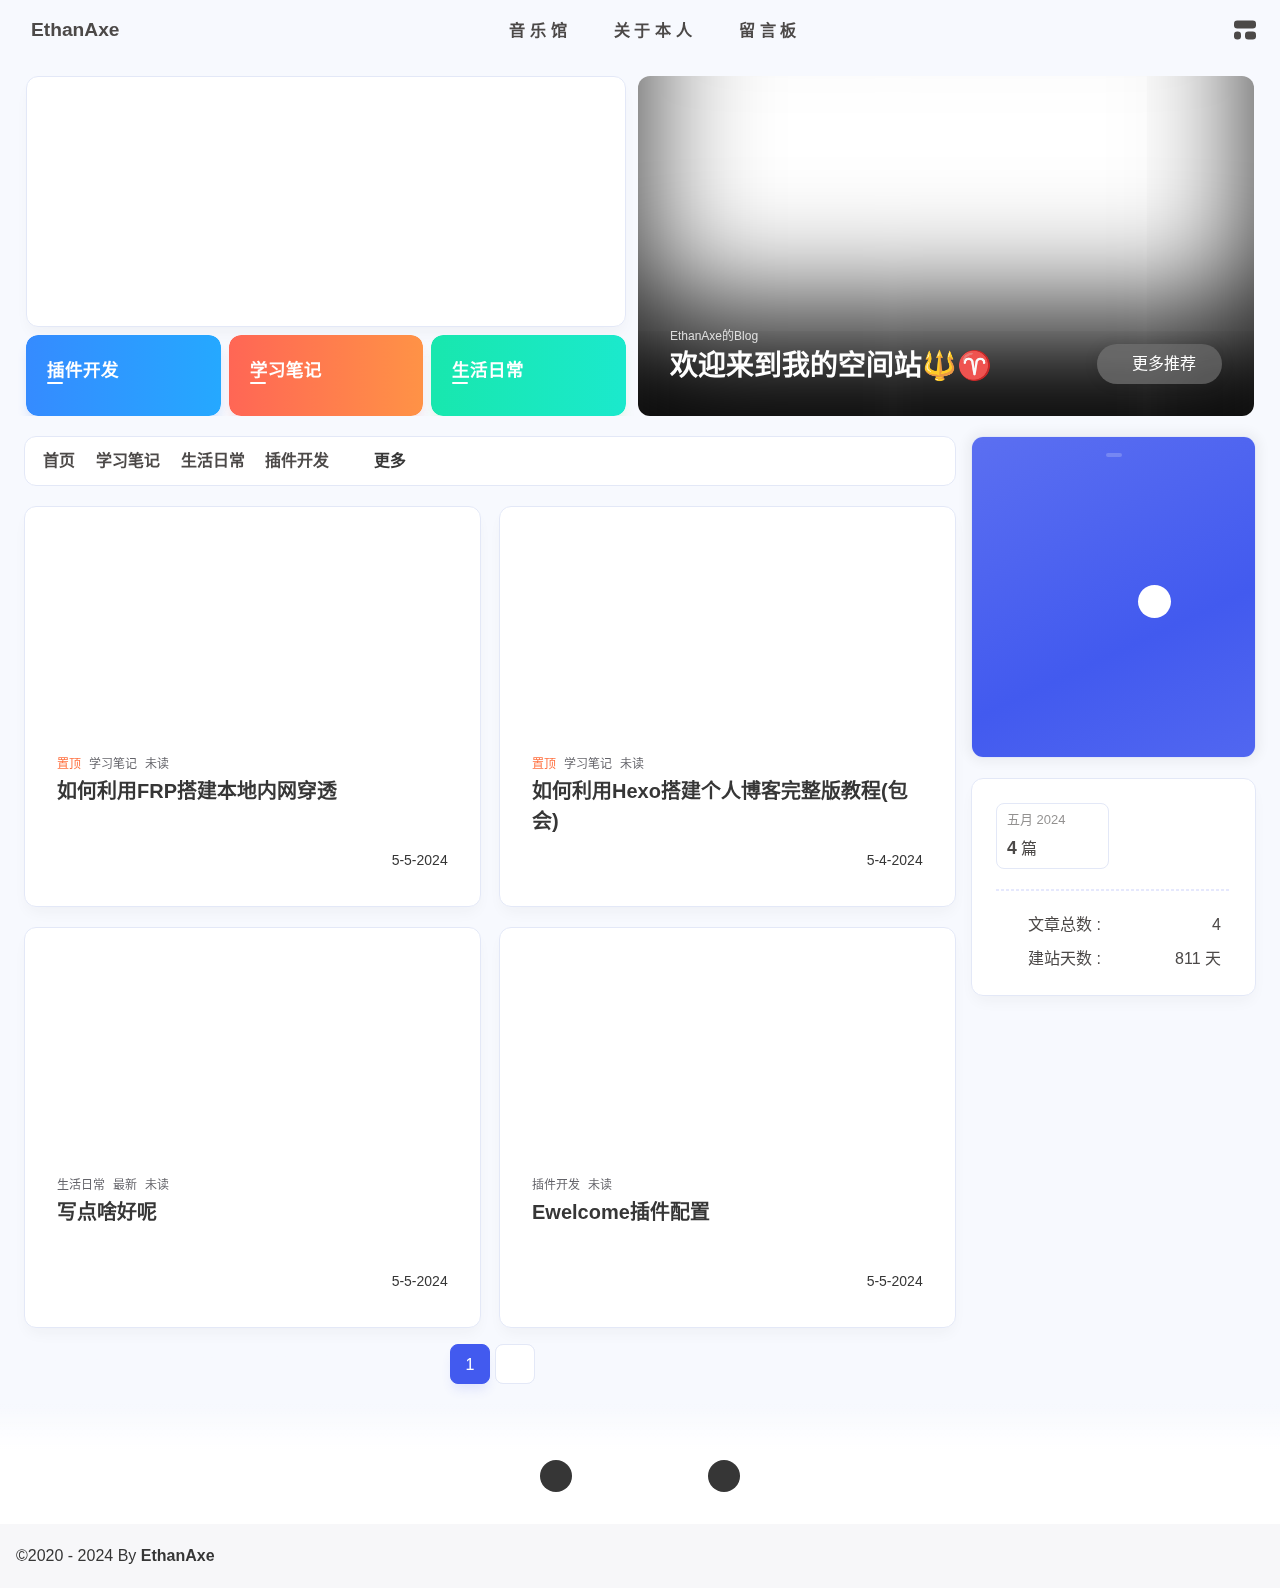
==== commit 258d6aa1: "Site updated: 2024-05-06 14:13:53" ====
--- a/index.html
+++ b/index.html
@@ -59,7 +59,7 @@
   isHome: true,
   isHighlightShrink: false,
   isToc: false,
-  postUpdate: '2024-05-06 13:54:11',
+  postUpdate: '2024-05-06 14:13:49',
   postMainColor: '',
 }</script><noscript><style type="text/css">
   #nav {
@@ -209,7 +209,7 @@
     if (mourn_days.includes(today)) {
         document.documentElement.style.filter = "grayscale(1)";
     }}
-initMourn();</script><div class="page" id="body-wrap"><header class="not-top-img" id="page-header"><nav id="nav"><div id="nav-group"><span id="blog_name"><a id="site-name" href="/" accesskey="h"><div class="title">EthanAxe</div><i class="anzhiyufont anzhiyu-icon-house-chimney"></i></a></span><div class="mask-name-container"><div id="name-container"><a id="page-name" href="javascript:anzhiyu.scrollToDest(0, 500)">PAGE_NAME</a></div></div><div id="menus"><div class="menus_items"><div class="menus_item"><a class="site-page faa-parent animated-hover" href="/music/"><svg class="icon faa-tada" aria-hidden="true"><use xlink:href="#icon-music"></use></svg><span> 音乐馆</span></a></div><div class="menus_item"><a class="site-page faa-parent animated-hover" href="/about/"><span> 关于本人</span></a></div><div class="menus_item"><a class="site-page faa-parent animated-hover" href="/comments/"><span> 留言板</span></a></div></div></div><div id="nav-right"><div class="nav-button" id="randomPost_button"><a class="site-page" onclick="toRandomPost()" title="随机前往一个文章" href="javascript:void(0);"><i class="anzhiyufont anzhiyu-icon-dice"></i></a></div><input id="center-console" type="checkbox"/><label class="widget" for="center-console" title="中控台" onclick="anzhiyu.switchConsole();"><i class="left"></i><i class="widget center"></i><i class="widget right"></i></label><div id="console"><div class="console-card-group-reward"><ul class="reward-all console-card"><li class="reward-item"><a href="https://bu.dusays.com/2024/05/04/663656132eaa7.jpg" target="_blank"><img class="post-qr-code-img" alt="微信" src= "[data-uri]" onerror="this.onerror=null,this.src=&quot;/img/404.jpg&quot;" data-lazy-src="https://bu.dusays.com/2024/05/04/663656132eaa7.jpg"/></a><div class="post-qr-code-desc">微信</div></li><li class="reward-item"><a href="https://bu.dusays.com/2024/05/04/6636573a924ab.jpg" target="_blank"><img class="post-qr-code-img" alt="支付宝" src= "[data-uri]" onerror="this.onerror=null,this.src=&quot;/img/404.jpg&quot;" data-lazy-src="https://bu.dusays.com/2024/05/04/6636573a924ab.jpg"/></a><div class="post-qr-code-desc">支付宝</div></li></ul></div><div class="console-card-group"><div class="console-card-group-left"><div class="console-card" id="card-newest-comments"><div class="card-content"><div class="author-content-item-tips">互动</div><span class="author-content-item-title"> 最新评论</span></div><div class="aside-list"><span>正在加载中...</span></div></div></div><div class="console-card-group-right"><div class="console-card tags"><div class="card-content"><div class="author-content-item-tips">兴趣点</div><span class="author-content-item-title">寻找你感兴趣的领域</span></div></div><div class="console-card history"><div class="item-headline"><i class="anzhiyufont anzhiyu-icon-box-archiv"></i><span>文章</span></div><div class="card-archives"><div class="item-headline"><i class="anzhiyufont anzhiyu-icon-archive"></i><span>归档</span></div><ul class="card-archive-list"><li class="card-archive-list-item"><a class="card-archive-list-link" href="/archives/2024/05/"><span class="card-archive-list-date">五月 2024</span><div class="card-archive-list-count-group"><span class="card-archive-list-count">3</span><span>篇</span></div></a></li></ul></div><hr/></div></div></div><div class="button-group"><div class="console-btn-item"><a class="darkmode_switchbutton" title="显示模式切换" href="javascript:void(0);"><i class="anzhiyufont anzhiyu-icon-moon"></i></a></div><div class="console-btn-item" id="consoleHideAside" onclick="anzhiyu.hideAsideBtn()" title="边栏显示控制"><a class="asideSwitch"><i class="anzhiyufont anzhiyu-icon-arrows-left-right"></i></a></div><div class="console-btn-item" id="consoleMusic" onclick="anzhiyu.musicToggle()" title="音乐开关"><a class="music-switch"><i class="anzhiyufont anzhiyu-icon-music"></i></a></div></div><div class="console-mask" onclick="anzhiyu.hideConsole()" href="javascript:void(0);"></div></div><div class="nav-button" id="nav-totop"><a class="totopbtn" href="javascript:void(0);"><i class="anzhiyufont anzhiyu-icon-arrow-up"></i><span id="percent" onclick="anzhiyu.scrollToDest(0,500)">0</span></a></div><div id="toggle-menu"><a class="site-page" href="javascript:void(0);" title="切换"><i class="anzhiyufont anzhiyu-icon-bars"></i></a></div></div></div></nav></header><main id="blog-container"><div id="home_top"><div class="swiper_container_card" style="height: auto;width: 100%"><div id="bannerGroup"><div id="random-banner"><canvas id="peoplecanvas"></canvas><a id="random-hover" href="javascript:toRandomPost()"><i class="anzhiyufont anzhiyu-icon-paper-plane"></i><div class="bannerText">随便逛逛<i class="anzhiyufont anzhiyu-icon-arrow-right"></i></div></a></div><div class="categoryGroup"><div class="categoryItem" style="box-shadow:var(--anzhiyu-shadow-blue)"><a class="categoryButton blue" href="/categories/%E6%8F%92%E4%BB%B6%E5%BC%80%E5%8F%91/"><span class="categoryButtonText">插件开发</span><i class="anzhiyufont anzhiyu-icon-dove"></i></a></div><div class="categoryItem" style="box-shadow:var(--anzhiyu-shadow-red)"><a class="categoryButton red" href="/categories/%E5%AD%A6%E4%B9%A0%E7%AC%94%E8%AE%B0/"><span class="categoryButtonText">学习笔记</span><i class="anzhiyufont anzhiyu-icon-fire"></i></a></div><div class="categoryItem" style="box-shadow:var(--anzhiyu-shadow-green)"><a class="categoryButton green" href="/categories/%E7%94%9F%E6%B4%BB%E6%97%A5%E5%B8%B8/"><span class="categoryButtonText">生活日常</span><i class="anzhiyufont anzhiyu-icon-book"></i></a></div></div></div><div class="topGroup"><div class="recent-post-item" onclick="pjax.loadUrl(&quot;/2024/05/04/%E5%A6%82%E4%BD%95%E5%88%A9%E7%94%A8Hexo%E6%90%AD%E5%BB%BA%E4%B8%AA%E4%BA%BA%E5%8D%9A%E5%AE%A2(%E5%AE%8C%E6%95%B4%E7%89%88)/&quot;)"><div class="post_cover left_radius"><a href="2024/05/04/如何利用Hexo搭建个人博客(完整版)/" title="如何利用Hexo搭建个人博客完整版教程(包会)"><span class="recent-post-top-text">荐</span><img class="post_bg" onerror="this.onerror=null;this.src='/img/404.jpg'" alt="cover" src= "[data-uri]" onerror="this.onerror=null,this.src=&quot;/img/404.jpg&quot;" data-lazy-src="https://bu.dusays.com/2021/12/29/3abb7201fe00e.png"></a></div><div class="recent-post-info"><a class="article-title" href="2024/05/04/如何利用Hexo搭建个人博客(完整版)/" title="如何利用Hexo搭建个人博客完整版教程(包会)">如何利用Hexo搭建个人博客完整版教程(包会)</a></div></div><div class="recent-post-item" onclick="pjax.loadUrl(&quot;/2024/05/05/%E5%A6%82%E4%BD%95%E5%88%A9%E7%94%A8FRP%E6%90%AD%E5%BB%BA%E6%9C%AC%E5%9C%B0%E5%86%85%E7%BD%91%E7%A9%BF%E9%80%8F/&quot;)"><div class="post_cover left_radius"><a href="2024/05/05/如何利用FRP搭建本地内网穿透/" title="如何利用FRP搭建本地内网穿透"><span class="recent-post-top-text">荐</span><img class="post_bg" onerror="this.onerror=null;this.src='/img/404.jpg'" alt="cover" src= "[data-uri]" onerror="this.onerror=null,this.src=&quot;/img/404.jpg&quot;" data-lazy-src="https://bu.dusays.com/2022/11/12/636f417c89660.jpg"></a></div><div class="recent-post-info"><a class="article-title" href="2024/05/05/如何利用FRP搭建本地内网穿透/" title="如何利用FRP搭建本地内网穿透">如何利用FRP搭建本地内网穿透</a></div></div><div class="recent-post-item" onclick="pjax.loadUrl(&quot;/2024/05/05/%E5%86%99%E7%82%B9%E5%95%A5%E5%A5%BD%E5%91%A2/&quot;)"><div class="post_cover left_radius"><a href="2024/05/05/写点啥好呢/" title="写点啥好呢"><span class="recent-post-top-text">荐</span><img class="post_bg" onerror="this.onerror=null;this.src='/img/404.jpg'" alt="cover" src= "[data-uri]" onerror="this.onerror=null,this.src=&quot;/img/404.jpg&quot;" data-lazy-src="https://bu.dusays.com/2020/07/14/c4e4210fe2ff7.jpg"></a></div><div class="recent-post-info"><a class="article-title" href="2024/05/05/写点啥好呢/" title="写点啥好呢">写点啥好呢</a></div></div><a class="todayCard" id="todayCard" target="_blank" rel="noopener" href="https://www.ethanaxe.online/about/" style="z-index: 1;"><div class="todayCard-info"><div class="todayCard-tips">EthanAxe的Blog</div><div class="todayCard-title">欢迎来到我的空间站🔱♈</div></div><img class="todayCard-cover" src= "[data-uri]" onerror="this.onerror=null,this.src=&quot;/img/404.jpg&quot;" data-lazy-src="https://bu.dusays.com/2024/05/04/6635e4dca4d7d.png" onerror="this.onerror=null;this.src='/img/404.jpg'" alt="封面"><div class="banner-button-group"><div class="banner-button" onclick="event.stopPropagation();event.preventDefault();anzhiyu.hideTodayCard();"><i class="anzhiyufont anzhiyu-icon-arrow-circle-right"></i><span class="banner-button-text">更多推荐</span></div></div></a></div><link rel="stylesheet"></div></div><div class="layout" id="content-inner"><div class="recent-posts" id="recent-posts"><div id="categoryBar"><div class="category-bar" id="category-bar"><div id="catalog-bar"><div id="catalog-list"><div class="catalog-list-item" id="首页"><a href="/">首页</a></div>
+initMourn();</script><div class="page" id="body-wrap"><header class="not-top-img" id="page-header"><nav id="nav"><div id="nav-group"><span id="blog_name"><a id="site-name" href="/" accesskey="h"><div class="title">EthanAxe</div><i class="anzhiyufont anzhiyu-icon-house-chimney"></i></a></span><div class="mask-name-container"><div id="name-container"><a id="page-name" href="javascript:anzhiyu.scrollToDest(0, 500)">PAGE_NAME</a></div></div><div id="menus"><div class="menus_items"><div class="menus_item"><a class="site-page faa-parent animated-hover" href="/music/"><svg class="icon faa-tada" aria-hidden="true"><use xlink:href="#icon-music"></use></svg><span> 音乐馆</span></a></div><div class="menus_item"><a class="site-page faa-parent animated-hover" href="/about/"><span> 关于本人</span></a></div><div class="menus_item"><a class="site-page faa-parent animated-hover" href="/comments/"><span> 留言板</span></a></div></div></div><div id="nav-right"><div class="nav-button" id="randomPost_button"><a class="site-page" onclick="toRandomPost()" title="随机前往一个文章" href="javascript:void(0);"><i class="anzhiyufont anzhiyu-icon-dice"></i></a></div><input id="center-console" type="checkbox"/><label class="widget" for="center-console" title="中控台" onclick="anzhiyu.switchConsole();"><i class="left"></i><i class="widget center"></i><i class="widget right"></i></label><div id="console"><div class="console-card-group-reward"><ul class="reward-all console-card"><li class="reward-item"><a href="https://bu.dusays.com/2024/05/04/663656132eaa7.jpg" target="_blank"><img class="post-qr-code-img" alt="微信" src= "[data-uri]" onerror="this.onerror=null,this.src=&quot;/img/404.jpg&quot;" data-lazy-src="https://bu.dusays.com/2024/05/04/663656132eaa7.jpg"/></a><div class="post-qr-code-desc">微信</div></li><li class="reward-item"><a href="https://bu.dusays.com/2024/05/04/6636573a924ab.jpg" target="_blank"><img class="post-qr-code-img" alt="支付宝" src= "[data-uri]" onerror="this.onerror=null,this.src=&quot;/img/404.jpg&quot;" data-lazy-src="https://bu.dusays.com/2024/05/04/6636573a924ab.jpg"/></a><div class="post-qr-code-desc">支付宝</div></li></ul></div><div class="console-card-group"><div class="console-card-group-left"><div class="console-card" id="card-newest-comments"><div class="card-content"><div class="author-content-item-tips">互动</div><span class="author-content-item-title"> 最新评论</span></div><div class="aside-list"><span>正在加载中...</span></div></div></div><div class="console-card-group-right"><div class="console-card tags"><div class="card-content"><div class="author-content-item-tips">兴趣点</div><span class="author-content-item-title">寻找你感兴趣的领域</span></div></div><div class="console-card history"><div class="item-headline"><i class="anzhiyufont anzhiyu-icon-box-archiv"></i><span>文章</span></div><div class="card-archives"><div class="item-headline"><i class="anzhiyufont anzhiyu-icon-archive"></i><span>归档</span></div><ul class="card-archive-list"><li class="card-archive-list-item"><a class="card-archive-list-link" href="/archives/2024/05/"><span class="card-archive-list-date">五月 2024</span><div class="card-archive-list-count-group"><span class="card-archive-list-count">4</span><span>篇</span></div></a></li></ul></div><hr/></div></div></div><div class="button-group"><div class="console-btn-item"><a class="darkmode_switchbutton" title="显示模式切换" href="javascript:void(0);"><i class="anzhiyufont anzhiyu-icon-moon"></i></a></div><div class="console-btn-item" id="consoleHideAside" onclick="anzhiyu.hideAsideBtn()" title="边栏显示控制"><a class="asideSwitch"><i class="anzhiyufont anzhiyu-icon-arrows-left-right"></i></a></div><div class="console-btn-item" id="consoleMusic" onclick="anzhiyu.musicToggle()" title="音乐开关"><a class="music-switch"><i class="anzhiyufont anzhiyu-icon-music"></i></a></div></div><div class="console-mask" onclick="anzhiyu.hideConsole()" href="javascript:void(0);"></div></div><div class="nav-button" id="nav-totop"><a class="totopbtn" href="javascript:void(0);"><i class="anzhiyufont anzhiyu-icon-arrow-up"></i><span id="percent" onclick="anzhiyu.scrollToDest(0,500)">0</span></a></div><div id="toggle-menu"><a class="site-page" href="javascript:void(0);" title="切换"><i class="anzhiyufont anzhiyu-icon-bars"></i></a></div></div></div></nav></header><main id="blog-container"><div id="home_top"><div class="swiper_container_card" style="height: auto;width: 100%"><div id="bannerGroup"><div id="random-banner"><canvas id="peoplecanvas"></canvas><a id="random-hover" href="javascript:toRandomPost()"><i class="anzhiyufont anzhiyu-icon-paper-plane"></i><div class="bannerText">随便逛逛<i class="anzhiyufont anzhiyu-icon-arrow-right"></i></div></a></div><div class="categoryGroup"><div class="categoryItem" style="box-shadow:var(--anzhiyu-shadow-blue)"><a class="categoryButton blue" href="/categories/%E6%8F%92%E4%BB%B6%E5%BC%80%E5%8F%91/"><span class="categoryButtonText">插件开发</span><i class="anzhiyufont anzhiyu-icon-dove"></i></a></div><div class="categoryItem" style="box-shadow:var(--anzhiyu-shadow-red)"><a class="categoryButton red" href="/categories/%E5%AD%A6%E4%B9%A0%E7%AC%94%E8%AE%B0/"><span class="categoryButtonText">学习笔记</span><i class="anzhiyufont anzhiyu-icon-fire"></i></a></div><div class="categoryItem" style="box-shadow:var(--anzhiyu-shadow-green)"><a class="categoryButton green" href="/categories/%E7%94%9F%E6%B4%BB%E6%97%A5%E5%B8%B8/"><span class="categoryButtonText">生活日常</span><i class="anzhiyufont anzhiyu-icon-book"></i></a></div></div></div><div class="topGroup"><div class="recent-post-item" onclick="pjax.loadUrl(&quot;/2024/05/04/%E5%A6%82%E4%BD%95%E5%88%A9%E7%94%A8Hexo%E6%90%AD%E5%BB%BA%E4%B8%AA%E4%BA%BA%E5%8D%9A%E5%AE%A2(%E5%AE%8C%E6%95%B4%E7%89%88)/&quot;)"><div class="post_cover left_radius"><a href="2024/05/04/如何利用Hexo搭建个人博客(完整版)/" title="如何利用Hexo搭建个人博客完整版教程(包会)"><span class="recent-post-top-text">荐</span><img class="post_bg" onerror="this.onerror=null;this.src='/img/404.jpg'" alt="cover" src= "[data-uri]" onerror="this.onerror=null,this.src=&quot;/img/404.jpg&quot;" data-lazy-src="https://bu.dusays.com/2021/12/29/3abb7201fe00e.png"></a></div><div class="recent-post-info"><a class="article-title" href="2024/05/04/如何利用Hexo搭建个人博客(完整版)/" title="如何利用Hexo搭建个人博客完整版教程(包会)">如何利用Hexo搭建个人博客完整版教程(包会)</a></div></div><div class="recent-post-item" onclick="pjax.loadUrl(&quot;/2024/05/05/%E5%A6%82%E4%BD%95%E5%88%A9%E7%94%A8FRP%E6%90%AD%E5%BB%BA%E6%9C%AC%E5%9C%B0%E5%86%85%E7%BD%91%E7%A9%BF%E9%80%8F/&quot;)"><div class="post_cover left_radius"><a href="2024/05/05/如何利用FRP搭建本地内网穿透/" title="如何利用FRP搭建本地内网穿透"><span class="recent-post-top-text">荐</span><img class="post_bg" onerror="this.onerror=null;this.src='/img/404.jpg'" alt="cover" src= "[data-uri]" onerror="this.onerror=null,this.src=&quot;/img/404.jpg&quot;" data-lazy-src="https://bu.dusays.com/2022/11/12/636f417c89660.jpg"></a></div><div class="recent-post-info"><a class="article-title" href="2024/05/05/如何利用FRP搭建本地内网穿透/" title="如何利用FRP搭建本地内网穿透">如何利用FRP搭建本地内网穿透</a></div></div><div class="recent-post-item" onclick="pjax.loadUrl(&quot;/2024/05/05/%E5%86%99%E7%82%B9%E5%95%A5%E5%A5%BD%E5%91%A2/&quot;)"><div class="post_cover left_radius"><a href="2024/05/05/写点啥好呢/" title="写点啥好呢"><span class="recent-post-top-text">荐</span><img class="post_bg" onerror="this.onerror=null;this.src='/img/404.jpg'" alt="cover" src= "[data-uri]" onerror="this.onerror=null,this.src=&quot;/img/404.jpg&quot;" data-lazy-src="https://bu.dusays.com/2020/07/14/c4e4210fe2ff7.jpg"></a></div><div class="recent-post-info"><a class="article-title" href="2024/05/05/写点啥好呢/" title="写点啥好呢">写点啥好呢</a></div></div><div class="recent-post-item" onclick="pjax.loadUrl(&quot;/2024/05/05/%E6%8F%92%E4%BB%B6Ewelcome/&quot;)"><div class="post_cover left_radius"><a href="2024/05/05/插件Ewelcome/" title="Ewelcome插件配置"><span class="recent-post-top-text">荐</span><img class="post_bg" onerror="this.onerror=null;this.src='/img/404.jpg'" alt="cover" src= "[data-uri]" onerror="this.onerror=null,this.src=&quot;/img/404.jpg&quot;" data-lazy-src="https://bu.dusays.com/2022/11/20/637a34b2060c2.jpg"></a></div><div class="recent-post-info"><a class="article-title" href="2024/05/05/插件Ewelcome/" title="Ewelcome插件配置">Ewelcome插件配置</a></div></div><a class="todayCard" id="todayCard" target="_blank" rel="noopener" href="https://www.ethanaxe.online/about/" style="z-index: 1;"><div class="todayCard-info"><div class="todayCard-tips">EthanAxe的Blog</div><div class="todayCard-title">欢迎来到我的空间站🔱♈</div></div><img class="todayCard-cover" src= "[data-uri]" onerror="this.onerror=null,this.src=&quot;/img/404.jpg&quot;" data-lazy-src="https://bu.dusays.com/2024/05/04/6635e4dca4d7d.png" onerror="this.onerror=null;this.src='/img/404.jpg'" alt="封面"><div class="banner-button-group"><div class="banner-button" onclick="event.stopPropagation();event.preventDefault();anzhiyu.hideTodayCard();"><i class="anzhiyufont anzhiyu-icon-arrow-circle-right"></i><span class="banner-button-text">更多推荐</span></div></div></a></div><link rel="stylesheet"></div></div><div class="layout" id="content-inner"><div class="recent-posts" id="recent-posts"><div id="categoryBar"><div class="category-bar" id="category-bar"><div id="catalog-bar"><div id="catalog-list"><div class="catalog-list-item" id="首页"><a href="/">首页</a></div>
     <div class="catalog-list-item" id="/categories/学习笔记/">
       <a href="/categories/学习笔记/">
         学习笔记
@@ -219,6 +219,12 @@
     <div class="catalog-list-item" id="/categories/生活日常/">
       <a href="/categories/生活日常/">
         生活日常
+      </a>
+    </div>
+    
+    <div class="catalog-list-item" id="/categories/插件开发/">
+      <a href="/categories/插件开发/">
+        插件开发
       </a>
     </div>
     </div><div class="category-bar-next" id="category-bar-next" onclick="anzhiyu.scrollCategoryBarToRight()"><i class="anzhiyufont anzhiyu-icon-angle-double-right"></i></div><a class="catalog-more" href="/categories/">更多</a></div></div></div><div class="recent-post-item lastestpost-item" onclick="pjax.loadUrl('/2024/05/05/%E5%A6%82%E4%BD%95%E5%88%A9%E7%94%A8FRP%E6%90%AD%E5%BB%BA%E6%9C%AC%E5%9C%B0%E5%86%85%E7%BD%91%E7%A9%BF%E9%80%8F/')"><div class="post_cover left"><a href="/2024/05/05/%E5%A6%82%E4%BD%95%E5%88%A9%E7%94%A8FRP%E6%90%AD%E5%BB%BA%E6%9C%AC%E5%9C%B0%E5%86%85%E7%BD%91%E7%A9%BF%E9%80%8F/" title="如何利用FRP搭建本地内网穿透" style="display: flex;height: 100%;"><img class="post_bg" src= "[data-uri]" onerror="this.onerror=null,this.src=&quot;/img/404.jpg&quot;" data-lazy-src="https://bu.dusays.com/2022/11/12/636f417c89660.jpg" onerror="this.onerror=null;this.src='/img/404.jpg'" alt="如何利用FRP搭建本地内网穿透" style="pointer-events: none"></a></div><div class="recent-post-info"><div class="recent-post-info-top"><div class="recent-post-info-top-tips"><span class="article-meta sticky-warp"><i class="anzhiyufont anzhiyu-icon-thumbtack sticky"></i><span class="sticky">置顶</span></span><div class="article-categories-original">学习笔记</div><a class="unvisited-post" href="/2024/05/05/%E5%A6%82%E4%BD%95%E5%88%A9%E7%94%A8FRP%E6%90%AD%E5%BB%BA%E6%9C%AC%E5%9C%B0%E5%86%85%E7%BD%91%E7%A9%BF%E9%80%8F/" title="如何利用FRP搭建本地内网穿透">未读</a></div><a class="article-title" href="/2024/05/05/%E5%A6%82%E4%BD%95%E5%88%A9%E7%94%A8FRP%E6%90%AD%E5%BB%BA%E6%9C%AC%E5%9C%B0%E5%86%85%E7%BD%91%E7%A9%BF%E9%80%8F/" title="如何利用FRP搭建本地内网穿透">如何利用FRP搭建本地内网穿透</a></div><div class="article-meta-wrap"><span class="post-meta-date"><i class="anzhiyufont anzhiyu-icon-calendar-days" style="font-size: 15px; display:none"></i><span class="article-meta-label">发表于</span><time datetime="2024-05-05T04:07:53.852Z" title="发表于 2024-05-05 12:07:53" time="2024-05-05 12:07:53">2024-05-05</time><time class="time_hidden" datetime="2024-05-06T05:54:01.758Z" title="更新于 2024-05-06 13:54:01" time="2024-05-06 13:54:01">2024-05-06</time></span><span class="article-meta"><span class="article-meta-separator"></span><i class="anzhiyufont anzhiyu-icon-comments"></i><a href="/2024/05/05/%E5%A6%82%E4%BD%95%E5%88%A9%E7%94%A8FRP%E6%90%AD%E5%BB%BA%E6%9C%AC%E5%9C%B0%E5%86%85%E7%BD%91%E7%A9%BF%E9%80%8F/#post-comment"><span class="valine-comment-count" data-xid="/2024/05/05/%E5%A6%82%E4%BD%95%E5%88%A9%E7%94%A8FRP%E6%90%AD%E5%BB%BA%E6%9C%AC%E5%9C%B0%E5%86%85%E7%BD%91%E7%A9%BF%E9%80%8F/"><i class="anzhiyufont anzhiyu-icon-spinner anzhiyu-spin"></i></span></a><span class="article-meta-label"> 条评论</span></span></div><div class="content">  2024.5.5  视频版教程
@@ -274,9 +280,23 @@
 5.勾选 Public; 勾选 Add a README file
 6.拉到最下方点击create,创建完毕！
 
-三·生成SS ...</div></div></div><div class="recent-post-item" onclick="pjax.loadUrl('/2024/05/05/%E5%86%99%E7%82%B9%E5%95%A5%E5%A5%BD%E5%91%A2/')"><div class="post_cover left"><a href="/2024/05/05/%E5%86%99%E7%82%B9%E5%95%A5%E5%A5%BD%E5%91%A2/" title="写点啥好呢" style="display: flex;height: 100%;"><img class="post_bg" src= "[data-uri]" onerror="this.onerror=null,this.src=&quot;/img/404.jpg&quot;" data-lazy-src="https://bu.dusays.com/2020/07/14/c4e4210fe2ff7.jpg" onerror="this.onerror=null;this.src='/img/404.jpg'" alt="写点啥好呢" style="pointer-events: none"></a></div><div class="recent-post-info"><div class="recent-post-info-top"><div class="recent-post-info-top-tips"><div class="article-categories-original">生活日常</div><span class="newPost">最新</span><a class="unvisited-post" href="/2024/05/05/%E5%86%99%E7%82%B9%E5%95%A5%E5%A5%BD%E5%91%A2/" title="写点啥好呢">未读</a></div><a class="article-title" href="/2024/05/05/%E5%86%99%E7%82%B9%E5%95%A5%E5%A5%BD%E5%91%A2/" title="写点啥好呢">写点啥好呢</a></div><div class="article-meta-wrap"><span class="post-meta-date"><i class="anzhiyufont anzhiyu-icon-calendar-days" style="font-size: 15px; display:none"></i><span class="article-meta-label">发表于</span><time datetime="2024-05-05T09:56:00.000Z" title="发表于 2024-05-05 17:56:00" time="2024-05-05 17:56:00">2024-05-05</time><time class="time_hidden" datetime="2024-05-05T11:35:20.423Z" title="更新于 2024-05-05 19:35:20" time="2024-05-05 19:35:20">2024-05-05</time></span><span class="article-meta"><span class="article-meta-separator"></span><i class="anzhiyufont anzhiyu-icon-comments"></i><a href="/2024/05/05/%E5%86%99%E7%82%B9%E5%95%A5%E5%A5%BD%E5%91%A2/#post-comment"><span class="valine-comment-count" data-xid="/2024/05/05/%E5%86%99%E7%82%B9%E5%95%A5%E5%A5%BD%E5%91%A2/"><i class="anzhiyufont anzhiyu-icon-spinner anzhiyu-spin"></i></span></a><span class="article-meta-label"> 条评论</span></span></div><div class="content"></div></div></div><nav id="pagination"><div class="pagination"><span class="page-number current">1</span><div class="toPageGroup"><input id="toPageText" oninput="value=value.replace(/[^0-9]/g,'')" maxlength="3" onkeyup="this.value=this.value.replace(/[^u4e00-u9fa5w]/g,'')" aria-label="toPage"><a id="toPageButton" onclick="anzhiyu.toPage()"><i class="anzhiyufont anzhiyu-icon-angles-right" style="font-weight: inherit; font-size: 1rem;"></i></a></div></div></nav></div><div class="aside-content" id="aside-content"><div class="card-widget card-info"><div class="card-content"><div class="author-info__sayhi" id="author-info__sayhi" onclick="anzhiyu.changeSayHelloText()"></div><div class="author-info-avatar"><img class="avatar-img" src= "[data-uri]" onerror="this.onerror=null,this.src=&quot;/img/404.jpg&quot;" data-lazy-src="https://bu.dusays.com/2024/05/04/6635e6e970127.jpg" onerror="this.onerror=null;this.src='/img/friend_404.gif'" alt="avatar"/><div class="author-status"><img class="g-status" src= "[data-uri]" onerror="this.onerror=null,this.src=&quot;/img/404.jpg&quot;" data-lazy-src="https://bu.dusays.com/2021/01/15/185712ef6a931.png" alt="status"/></div></div><div class="author-info__description">一名计算机热爱者的个人博客 记录着学习笔记和生活中的思考，希望你可以在这里找到对你有用的知识和教程。
-
-你若安好 便是晴天</div></div></div><div class="sticky_layout"><div class="card-widget"><div class="card-archives"><div class="item-headline"><i class="anzhiyufont anzhiyu-icon-archive"></i><span>归档</span></div><ul class="card-archive-list"><li class="card-archive-list-item"><a class="card-archive-list-link" href="/archives/2024/05/"><span class="card-archive-list-date">五月 2024</span><div class="card-archive-list-count-group"><span class="card-archive-list-count">3</span><span>篇</span></div></a></li></ul></div><hr/><div class="card-webinfo"><div class="item-headline"><i class="anzhiyufont anzhiyu-icon-chart-line"></i><span>网站资讯</span></div><div class="webinfo"><div class="webinfo-item"><div class="webinfo-item-title"><i class="anzhiyufont anzhiyu-icon-file-lines"></i><div class="item-name">文章总数 :</div></div><div class="item-count">3</div></div><div class="webinfo-item"><div class="webinfo-item-title"><i class="anzhiyufont anzhiyu-icon-stopwatch"></i><div class="item-name">建站天数 :</div></div><div class="item-count" id="runtimeshow" data-publishDate="2024-05-03T16:00:00.000Z"><i class="anzhiyufont anzhiyu-icon-spinner anzhiyu-spin"></i></div></div></div></div></div></div></div></div></main><footer id="footer"><div id="footer-wrap"><div id="footer_deal"><a class="deal_link" target="_blank" rel="noopener" href="https://www.douyin.com/user/self?showTab=post" title="抖音"><i class="anzhiyufont anzhiyu-icon-tiktok"></i></a><img class="footer_mini_logo" title="返回顶部" alt="返回顶部" onclick="anzhiyu.scrollToDest(0, 500)" src= "[data-uri]" onerror="this.onerror=null,this.src=&quot;/img/404.jpg&quot;" data-lazy-src="https://bu.dusays.com/2024/05/04/6635e6e970127.jpg" size="50px"/><a class="deal_link" target="_blank" rel="noopener" href="https://github.com/EthanAxew" title="Github"><i class="anzhiyufont anzhiyu-icon-github"></i></a></div></div><div id="footer-bar"><div class="footer-bar-links"><div class="footer-bar-left"><div id="footer-bar-tips"><div class="copyright">&copy;2020 - 2024 By <a class="footer-bar-link" href="/" title="EthanAxe" target="_blank">EthanAxe</a></div></div><div id="footer-type-tips"></div></div><div class="footer-bar-right"><a class="footer-bar-link" href="/null"></a></div></div></div></footer></div><div id="sidebar"><div id="menu-mask"></div><div id="sidebar-menus"><div class="sidebar-site-data site-data is-center"><a href="/archives/" title="archive"><div class="headline">文章</div><div class="length-num">3</div></a><a href="/tags/" title="tag"><div class="headline">标签</div><div class="length-num">0</div></a><a href="/categories/" title="category"><div class="headline">分类</div><div class="length-num">2</div></a></div><span class="sidebar-menu-item-title">功能</span><div class="sidebar-menu-item"><a class="darkmode_switchbutton menu-child" href="javascript:void(0);" title="显示模式"><i class="anzhiyufont anzhiyu-icon-circle-half-stroke"></i><span>显示模式</span></a></div><div class="back-menu-list-groups"><div class="back-menu-list-group"><div class="back-menu-list-title">网页</div><div class="back-menu-list"><a class="back-menu-item" target="_blank" rel="noopener" href="https://www.ethanaxe.online/" title="博客"><img class="back-menu-item-icon" src= "[data-uri]" onerror="this.onerror=null,this.src=&quot;/img/404.jpg&quot;" data-lazy-src="https://bu.dusays.com/2021/01/15/264705e09d189.png" alt="博客"/><span class="back-menu-item-text">博客</span></a></div></div><div class="back-menu-list-group"><div class="back-menu-list-title">项目</div><div class="back-menu-list"><a class="back-menu-item" target="_blank" rel="noopener" href="https://www.ethanaxe.online/" title="吧啦吧啦"><img class="back-menu-item-icon" src= "[data-uri]" onerror="this.onerror=null,this.src=&quot;/img/404.jpg&quot;" data-lazy-src="https://bu.dusays.com/2021/01/15/1ca417b61d003.png" alt="吧啦吧啦"/><span class="back-menu-item-text">吧啦吧啦</span></a></div></div></div><div class="menus_items"><div class="menus_item"><a class="site-page faa-parent animated-hover" href="/music/"><svg class="icon faa-tada" aria-hidden="true"><use xlink:href="#icon-music"></use></svg><span> 音乐馆</span></a></div><div class="menus_item"><a class="site-page faa-parent animated-hover" href="/about/"><span> 关于本人</span></a></div><div class="menus_item"><a class="site-page faa-parent animated-hover" href="/comments/"><span> 留言板</span></a></div></div><span class="sidebar-menu-item-title">标签</span></div></div><div id="rightside"><div id="rightside-config-hide"><button id="translateLink" type="button" title="简繁转换">繁</button><button id="darkmode" type="button" title="浅色和深色模式转换"><i class="anzhiyufont anzhiyu-icon-circle-half-stroke"></i></button><button id="hide-aside-btn" type="button" title="单栏和双栏切换"><i class="anzhiyufont anzhiyu-icon-arrows-left-right"></i></button></div><div id="rightside-config-show"><button id="rightside-config" type="button" title="设置"><i class="anzhiyufont anzhiyu-icon-gear"></i></button><button id="go-up" type="button" title="回到顶部"><i class="anzhiyufont anzhiyu-icon-arrow-up"></i></button></div></div><div id="nav-music"><a id="nav-music-hoverTips" onclick="anzhiyu.musicToggle()" accesskey="m">播放音乐</a><div id="console-music-bg"></div><meting-js id="8152976493" server="netease" type="playlist" mutex="true" preload="none" theme="var(--anzhiyu-main)" data-lrctype="0" order="random" volume="0.7"></meting-js></div><div id="rightMenu"><div class="rightMenu-group rightMenu-small"><div class="rightMenu-item" id="menu-backward"><i class="anzhiyufont anzhiyu-icon-arrow-left"></i></div><div class="rightMenu-item" id="menu-forward"><i class="anzhiyufont anzhiyu-icon-arrow-right"></i></div><div class="rightMenu-item" id="menu-refresh"><i class="anzhiyufont anzhiyu-icon-arrow-rotate-right" style="font-size: 1rem;"></i></div><div class="rightMenu-item" id="menu-top"><i class="anzhiyufont anzhiyu-icon-arrow-up"></i></div></div><div class="rightMenu-group rightMenu-line rightMenuPlugin"><div class="rightMenu-item" id="menu-copytext"><i class="anzhiyufont anzhiyu-icon-copy"></i><span>复制选中文本</span></div><div class="rightMenu-item" id="menu-pastetext"><i class="anzhiyufont anzhiyu-icon-paste"></i><span>粘贴文本</span></div><a class="rightMenu-item" id="menu-commenttext"><i class="anzhiyufont anzhiyu-icon-comment-medical"></i><span>引用到评论</span></a><div class="rightMenu-item" id="menu-newwindow"><i class="anzhiyufont anzhiyu-icon-window-restore"></i><span>新窗口打开</span></div><div class="rightMenu-item" id="menu-copylink"><i class="anzhiyufont anzhiyu-icon-link"></i><span>复制链接地址</span></div><div class="rightMenu-item" id="menu-copyimg"><i class="anzhiyufont anzhiyu-icon-images"></i><span>复制此图片</span></div><div class="rightMenu-item" id="menu-downloadimg"><i class="anzhiyufont anzhiyu-icon-download"></i><span>下载此图片</span></div><div class="rightMenu-item" id="menu-newwindowimg"><i class="anzhiyufont anzhiyu-icon-window-restore"></i><span>新窗口打开图片</span></div><div class="rightMenu-item" id="menu-search"><i class="anzhiyufont anzhiyu-icon-magnifying-glass"></i><span>站内搜索</span></div><div class="rightMenu-item" id="menu-searchBaidu"><i class="anzhiyufont anzhiyu-icon-magnifying-glass"></i><span>百度搜索</span></div><div class="rightMenu-item" id="menu-music-toggle"><i class="anzhiyufont anzhiyu-icon-play"></i><span>播放音乐</span></div><div class="rightMenu-item" id="menu-music-back"><i class="anzhiyufont anzhiyu-icon-backward"></i><span>切换到上一首</span></div><div class="rightMenu-item" id="menu-music-forward"><i class="anzhiyufont anzhiyu-icon-forward"></i><span>切换到下一首</span></div><div class="rightMenu-item" id="menu-music-playlist" onclick="window.open(&quot;https://y.qq.com/n/ryqq/playlist/8802438608&quot;, &quot;_blank&quot;);" style="display: none;"><i class="anzhiyufont anzhiyu-icon-radio"></i><span>查看所有歌曲</span></div><div class="rightMenu-item" id="menu-music-copyMusicName"><i class="anzhiyufont anzhiyu-icon-copy"></i><span>复制歌名</span></div></div><div class="rightMenu-group rightMenu-line rightMenuOther"><a class="rightMenu-item menu-link" id="menu-randomPost"><i class="anzhiyufont anzhiyu-icon-shuffle"></i><span>随便逛逛</span></a><a class="rightMenu-item menu-link" href="/categories/"><i class="anzhiyufont anzhiyu-icon-cube"></i><span>博客分类</span></a><a class="rightMenu-item menu-link" href="/tags/"><i class="anzhiyufont anzhiyu-icon-tags"></i><span>文章标签</span></a></div><div class="rightMenu-group rightMenu-line rightMenuOther"><a class="rightMenu-item" id="menu-copy" href="javascript:void(0);"><i class="anzhiyufont anzhiyu-icon-copy"></i><span>复制地址</span></a><a class="rightMenu-item" id="menu-commentBarrage" href="javascript:void(0);"><i class="anzhiyufont anzhiyu-icon-message"></i><span class="menu-commentBarrage-text">关闭热评</span></a><a class="rightMenu-item" id="menu-darkmode" href="javascript:void(0);"><i class="anzhiyufont anzhiyu-icon-circle-half-stroke"></i><span class="menu-darkmode-text">深色模式</span></a><a class="rightMenu-item" id="menu-translate" href="javascript:void(0);"><i class="anzhiyufont anzhiyu-icon-language"></i><span>轉為繁體</span></a></div></div><div id="rightmenu-mask"></div><div><script src="/js/utils.js"></script><script src="/js/main.js"></script><script src="/js/tw_cn.js"></script><script src="https://cdn.cbd.int/@fancyapps/ui@5.0.28/dist/fancybox/fancybox.umd.js"></script><script src="https://cdn.cbd.int/instant.page@5.2.0/instantpage.js" type="module"></script><script src="https://cdn.cbd.int/vanilla-lazyload@17.8.5/dist/lazyload.iife.min.js"></script><script src="https://cdn.cbd.int/node-snackbar@0.1.16/dist/snackbar.min.js"></script><canvas id="universe"></canvas><script async src="https://npm.elemecdn.com/anzhiyu-theme-static@1.0.0/dark/dark.js"></script><script>// 消除控制台打印
+三·生成SS ...</div></div></div><div class="recent-post-item" onclick="pjax.loadUrl('/2024/05/05/%E5%86%99%E7%82%B9%E5%95%A5%E5%A5%BD%E5%91%A2/')"><div class="post_cover left"><a href="/2024/05/05/%E5%86%99%E7%82%B9%E5%95%A5%E5%A5%BD%E5%91%A2/" title="写点啥好呢" style="display: flex;height: 100%;"><img class="post_bg" src= "[data-uri]" onerror="this.onerror=null,this.src=&quot;/img/404.jpg&quot;" data-lazy-src="https://bu.dusays.com/2020/07/14/c4e4210fe2ff7.jpg" onerror="this.onerror=null;this.src='/img/404.jpg'" alt="写点啥好呢" style="pointer-events: none"></a></div><div class="recent-post-info"><div class="recent-post-info-top"><div class="recent-post-info-top-tips"><div class="article-categories-original">生活日常</div><span class="newPost">最新</span><a class="unvisited-post" href="/2024/05/05/%E5%86%99%E7%82%B9%E5%95%A5%E5%A5%BD%E5%91%A2/" title="写点啥好呢">未读</a></div><a class="article-title" href="/2024/05/05/%E5%86%99%E7%82%B9%E5%95%A5%E5%A5%BD%E5%91%A2/" title="写点啥好呢">写点啥好呢</a></div><div class="article-meta-wrap"><span class="post-meta-date"><i class="anzhiyufont anzhiyu-icon-calendar-days" style="font-size: 15px; display:none"></i><span class="article-meta-label">发表于</span><time datetime="2024-05-05T09:56:00.000Z" title="发表于 2024-05-05 17:56:00" time="2024-05-05 17:56:00">2024-05-05</time><time class="time_hidden" datetime="2024-05-05T11:35:20.423Z" title="更新于 2024-05-05 19:35:20" time="2024-05-05 19:35:20">2024-05-05</time></span><span class="article-meta"><span class="article-meta-separator"></span><i class="anzhiyufont anzhiyu-icon-comments"></i><a href="/2024/05/05/%E5%86%99%E7%82%B9%E5%95%A5%E5%A5%BD%E5%91%A2/#post-comment"><span class="valine-comment-count" data-xid="/2024/05/05/%E5%86%99%E7%82%B9%E5%95%A5%E5%A5%BD%E5%91%A2/"><i class="anzhiyufont anzhiyu-icon-spinner anzhiyu-spin"></i></span></a><span class="article-meta-label"> 条评论</span></span></div><div class="content"></div></div></div><div class="recent-post-item" onclick="pjax.loadUrl('/2024/05/05/%E6%8F%92%E4%BB%B6Ewelcome/')"><div class="post_cover left"><a href="/2024/05/05/%E6%8F%92%E4%BB%B6Ewelcome/" title="Ewelcome插件配置" style="display: flex;height: 100%;"><img class="post_bg" src= "[data-uri]" onerror="this.onerror=null,this.src=&quot;/img/404.jpg&quot;" data-lazy-src="https://bu.dusays.com/2022/11/20/637a34b2060c2.jpg" onerror="this.onerror=null;this.src='/img/404.jpg'" alt="Ewelcome插件配置" style="pointer-events: none"></a></div><div class="recent-post-info"><div class="recent-post-info-top"><div class="recent-post-info-top-tips"><div class="article-categories-original">插件开发</div><a class="unvisited-post" href="/2024/05/05/%E6%8F%92%E4%BB%B6Ewelcome/" title="Ewelcome插件配置">未读</a></div><a class="article-title" href="/2024/05/05/%E6%8F%92%E4%BB%B6Ewelcome/" title="Ewelcome插件配置">Ewelcome插件配置</a></div><div class="article-meta-wrap"><span class="post-meta-date"><i class="anzhiyufont anzhiyu-icon-calendar-days" style="font-size: 15px; display:none"></i><span class="article-meta-label">发表于</span><time datetime="2024-05-05T05:56:00.000Z" title="发表于 2024-05-05 13:56:00" time="2024-05-05 13:56:00">2024-05-05</time><time class="time_hidden" datetime="2024-05-06T06:13:38.269Z" title="更新于 2024-05-06 14:13:38" time="2024-05-06 14:13:38">2024-05-06</time></span><span class="article-meta"><span class="article-meta-separator"></span><i class="anzhiyufont anzhiyu-icon-comments"></i><a href="/2024/05/05/%E6%8F%92%E4%BB%B6Ewelcome/#post-comment"><span class="valine-comment-count" data-xid="/2024/05/05/%E6%8F%92%E4%BB%B6Ewelcome/"><i class="anzhiyufont anzhiyu-icon-spinner anzhiyu-spin"></i></span></a><span class="article-meta-label"> 条评论</span></span></div><div class="content">  2024.5.5  Ewelcome插件开源地址  如需转载请联系作者:
+🐧作者qq:3785672683 作者qq群:787939667
+  禁止非法倒卖,转载,违者必究！
+Ewelcome插件一款可以高度自定义的玩家加入&#x2F;退出&#x2F;死亡消息的插件！
+
+功能:1.可以自定义进入&#x2F;退出服务器玩家信息2.可以自定义玩家死亡信息3.可以设置是否向玩家发送死亡点坐标4.可以高度自定义文件信息
+所有消息均可设置颜色并多行显示！
+一·配置教程1.打开您的服务器根目录找到 plugins 文件夹
+2.找到 Ewelcome 文件夹双击打开
+3.打开config.yml文件
+4.修改玩家加入自定义消息
+1234joinmsg：	#true为开启 false为关闭！	enabled：#默认为true	joinmessage：#可以修改成您喜欢的任何文字,使用&quot;§&quot;给文件添加颜色使用&quot;/n&quot;换行!
+
+5.修改玩家退出自定义消息
+1234quitmsg:	#true为开启 false为关闭！	enabled: #默认为true	qui ...</div></div></div><nav id="pagination"><div class="pagination"><span class="page-number current">1</span><div class="toPageGroup"><input id="toPageText" oninput="value=value.replace(/[^0-9]/g,'')" maxlength="3" onkeyup="this.value=this.value.replace(/[^u4e00-u9fa5w]/g,'')" aria-label="toPage"><a id="toPageButton" onclick="anzhiyu.toPage()"><i class="anzhiyufont anzhiyu-icon-angles-right" style="font-weight: inherit; font-size: 1rem;"></i></a></div></div></nav></div><div class="aside-content" id="aside-content"><div class="card-widget card-info"><div class="card-content"><div class="author-info__sayhi" id="author-info__sayhi" onclick="anzhiyu.changeSayHelloText()"></div><div class="author-info-avatar"><img class="avatar-img" src= "[data-uri]" onerror="this.onerror=null,this.src=&quot;/img/404.jpg&quot;" data-lazy-src="https://bu.dusays.com/2024/05/04/6635e6e970127.jpg" onerror="this.onerror=null;this.src='/img/friend_404.gif'" alt="avatar"/><div class="author-status"><img class="g-status" src= "[data-uri]" onerror="this.onerror=null,this.src=&quot;/img/404.jpg&quot;" data-lazy-src="https://bu.dusays.com/2021/01/15/185712ef6a931.png" alt="status"/></div></div><div class="author-info__description">一名计算机热爱者的个人博客 记录着学习笔记和生活中的思考，希望你可以在这里找到对你有用的知识和教程。
+
+你若安好 便是晴天</div></div></div><div class="sticky_layout"><div class="card-widget"><div class="card-archives"><div class="item-headline"><i class="anzhiyufont anzhiyu-icon-archive"></i><span>归档</span></div><ul class="card-archive-list"><li class="card-archive-list-item"><a class="card-archive-list-link" href="/archives/2024/05/"><span class="card-archive-list-date">五月 2024</span><div class="card-archive-list-count-group"><span class="card-archive-list-count">4</span><span>篇</span></div></a></li></ul></div><hr/><div class="card-webinfo"><div class="item-headline"><i class="anzhiyufont anzhiyu-icon-chart-line"></i><span>网站资讯</span></div><div class="webinfo"><div class="webinfo-item"><div class="webinfo-item-title"><i class="anzhiyufont anzhiyu-icon-file-lines"></i><div class="item-name">文章总数 :</div></div><div class="item-count">4</div></div><div class="webinfo-item"><div class="webinfo-item-title"><i class="anzhiyufont anzhiyu-icon-stopwatch"></i><div class="item-name">建站天数 :</div></div><div class="item-count" id="runtimeshow" data-publishDate="2024-05-03T16:00:00.000Z"><i class="anzhiyufont anzhiyu-icon-spinner anzhiyu-spin"></i></div></div></div></div></div></div></div></div></main><footer id="footer"><div id="footer-wrap"><div id="footer_deal"><a class="deal_link" target="_blank" rel="noopener" href="https://www.douyin.com/user/self?showTab=post" title="抖音"><i class="anzhiyufont anzhiyu-icon-tiktok"></i></a><img class="footer_mini_logo" title="返回顶部" alt="返回顶部" onclick="anzhiyu.scrollToDest(0, 500)" src= "[data-uri]" onerror="this.onerror=null,this.src=&quot;/img/404.jpg&quot;" data-lazy-src="https://bu.dusays.com/2024/05/04/6635e6e970127.jpg" size="50px"/><a class="deal_link" target="_blank" rel="noopener" href="https://github.com/EthanAxew" title="Github"><i class="anzhiyufont anzhiyu-icon-github"></i></a></div></div><div id="footer-bar"><div class="footer-bar-links"><div class="footer-bar-left"><div id="footer-bar-tips"><div class="copyright">&copy;2020 - 2024 By <a class="footer-bar-link" href="/" title="EthanAxe" target="_blank">EthanAxe</a></div></div><div id="footer-type-tips"></div></div><div class="footer-bar-right"><a class="footer-bar-link" href="/null"></a></div></div></div></footer></div><div id="sidebar"><div id="menu-mask"></div><div id="sidebar-menus"><div class="sidebar-site-data site-data is-center"><a href="/archives/" title="archive"><div class="headline">文章</div><div class="length-num">4</div></a><a href="/tags/" title="tag"><div class="headline">标签</div><div class="length-num">0</div></a><a href="/categories/" title="category"><div class="headline">分类</div><div class="length-num">3</div></a></div><span class="sidebar-menu-item-title">功能</span><div class="sidebar-menu-item"><a class="darkmode_switchbutton menu-child" href="javascript:void(0);" title="显示模式"><i class="anzhiyufont anzhiyu-icon-circle-half-stroke"></i><span>显示模式</span></a></div><div class="back-menu-list-groups"><div class="back-menu-list-group"><div class="back-menu-list-title">网页</div><div class="back-menu-list"><a class="back-menu-item" target="_blank" rel="noopener" href="https://www.ethanaxe.online/" title="博客"><img class="back-menu-item-icon" src= "[data-uri]" onerror="this.onerror=null,this.src=&quot;/img/404.jpg&quot;" data-lazy-src="https://bu.dusays.com/2021/01/15/264705e09d189.png" alt="博客"/><span class="back-menu-item-text">博客</span></a></div></div><div class="back-menu-list-group"><div class="back-menu-list-title">项目</div><div class="back-menu-list"><a class="back-menu-item" target="_blank" rel="noopener" href="https://www.ethanaxe.online/" title="吧啦吧啦"><img class="back-menu-item-icon" src= "[data-uri]" onerror="this.onerror=null,this.src=&quot;/img/404.jpg&quot;" data-lazy-src="https://bu.dusays.com/2021/01/15/1ca417b61d003.png" alt="吧啦吧啦"/><span class="back-menu-item-text">吧啦吧啦</span></a></div></div></div><div class="menus_items"><div class="menus_item"><a class="site-page faa-parent animated-hover" href="/music/"><svg class="icon faa-tada" aria-hidden="true"><use xlink:href="#icon-music"></use></svg><span> 音乐馆</span></a></div><div class="menus_item"><a class="site-page faa-parent animated-hover" href="/about/"><span> 关于本人</span></a></div><div class="menus_item"><a class="site-page faa-parent animated-hover" href="/comments/"><span> 留言板</span></a></div></div><span class="sidebar-menu-item-title">标签</span></div></div><div id="rightside"><div id="rightside-config-hide"><button id="translateLink" type="button" title="简繁转换">繁</button><button id="darkmode" type="button" title="浅色和深色模式转换"><i class="anzhiyufont anzhiyu-icon-circle-half-stroke"></i></button><button id="hide-aside-btn" type="button" title="单栏和双栏切换"><i class="anzhiyufont anzhiyu-icon-arrows-left-right"></i></button></div><div id="rightside-config-show"><button id="rightside-config" type="button" title="设置"><i class="anzhiyufont anzhiyu-icon-gear"></i></button><button id="go-up" type="button" title="回到顶部"><i class="anzhiyufont anzhiyu-icon-arrow-up"></i></button></div></div><div id="nav-music"><a id="nav-music-hoverTips" onclick="anzhiyu.musicToggle()" accesskey="m">播放音乐</a><div id="console-music-bg"></div><meting-js id="8152976493" server="netease" type="playlist" mutex="true" preload="none" theme="var(--anzhiyu-main)" data-lrctype="0" order="random" volume="0.7"></meting-js></div><div id="rightMenu"><div class="rightMenu-group rightMenu-small"><div class="rightMenu-item" id="menu-backward"><i class="anzhiyufont anzhiyu-icon-arrow-left"></i></div><div class="rightMenu-item" id="menu-forward"><i class="anzhiyufont anzhiyu-icon-arrow-right"></i></div><div class="rightMenu-item" id="menu-refresh"><i class="anzhiyufont anzhiyu-icon-arrow-rotate-right" style="font-size: 1rem;"></i></div><div class="rightMenu-item" id="menu-top"><i class="anzhiyufont anzhiyu-icon-arrow-up"></i></div></div><div class="rightMenu-group rightMenu-line rightMenuPlugin"><div class="rightMenu-item" id="menu-copytext"><i class="anzhiyufont anzhiyu-icon-copy"></i><span>复制选中文本</span></div><div class="rightMenu-item" id="menu-pastetext"><i class="anzhiyufont anzhiyu-icon-paste"></i><span>粘贴文本</span></div><a class="rightMenu-item" id="menu-commenttext"><i class="anzhiyufont anzhiyu-icon-comment-medical"></i><span>引用到评论</span></a><div class="rightMenu-item" id="menu-newwindow"><i class="anzhiyufont anzhiyu-icon-window-restore"></i><span>新窗口打开</span></div><div class="rightMenu-item" id="menu-copylink"><i class="anzhiyufont anzhiyu-icon-link"></i><span>复制链接地址</span></div><div class="rightMenu-item" id="menu-copyimg"><i class="anzhiyufont anzhiyu-icon-images"></i><span>复制此图片</span></div><div class="rightMenu-item" id="menu-downloadimg"><i class="anzhiyufont anzhiyu-icon-download"></i><span>下载此图片</span></div><div class="rightMenu-item" id="menu-newwindowimg"><i class="anzhiyufont anzhiyu-icon-window-restore"></i><span>新窗口打开图片</span></div><div class="rightMenu-item" id="menu-search"><i class="anzhiyufont anzhiyu-icon-magnifying-glass"></i><span>站内搜索</span></div><div class="rightMenu-item" id="menu-searchBaidu"><i class="anzhiyufont anzhiyu-icon-magnifying-glass"></i><span>百度搜索</span></div><div class="rightMenu-item" id="menu-music-toggle"><i class="anzhiyufont anzhiyu-icon-play"></i><span>播放音乐</span></div><div class="rightMenu-item" id="menu-music-back"><i class="anzhiyufont anzhiyu-icon-backward"></i><span>切换到上一首</span></div><div class="rightMenu-item" id="menu-music-forward"><i class="anzhiyufont anzhiyu-icon-forward"></i><span>切换到下一首</span></div><div class="rightMenu-item" id="menu-music-playlist" onclick="window.open(&quot;https://y.qq.com/n/ryqq/playlist/8802438608&quot;, &quot;_blank&quot;);" style="display: none;"><i class="anzhiyufont anzhiyu-icon-radio"></i><span>查看所有歌曲</span></div><div class="rightMenu-item" id="menu-music-copyMusicName"><i class="anzhiyufont anzhiyu-icon-copy"></i><span>复制歌名</span></div></div><div class="rightMenu-group rightMenu-line rightMenuOther"><a class="rightMenu-item menu-link" id="menu-randomPost"><i class="anzhiyufont anzhiyu-icon-shuffle"></i><span>随便逛逛</span></a><a class="rightMenu-item menu-link" href="/categories/"><i class="anzhiyufont anzhiyu-icon-cube"></i><span>博客分类</span></a><a class="rightMenu-item menu-link" href="/tags/"><i class="anzhiyufont anzhiyu-icon-tags"></i><span>文章标签</span></a></div><div class="rightMenu-group rightMenu-line rightMenuOther"><a class="rightMenu-item" id="menu-copy" href="javascript:void(0);"><i class="anzhiyufont anzhiyu-icon-copy"></i><span>复制地址</span></a><a class="rightMenu-item" id="menu-commentBarrage" href="javascript:void(0);"><i class="anzhiyufont anzhiyu-icon-message"></i><span class="menu-commentBarrage-text">关闭热评</span></a><a class="rightMenu-item" id="menu-darkmode" href="javascript:void(0);"><i class="anzhiyufont anzhiyu-icon-circle-half-stroke"></i><span class="menu-darkmode-text">深色模式</span></a><a class="rightMenu-item" id="menu-translate" href="javascript:void(0);"><i class="anzhiyufont anzhiyu-icon-language"></i><span>轉為繁體</span></a></div></div><div id="rightmenu-mask"></div><div><script src="/js/utils.js"></script><script src="/js/main.js"></script><script src="/js/tw_cn.js"></script><script src="https://cdn.cbd.int/@fancyapps/ui@5.0.28/dist/fancybox/fancybox.umd.js"></script><script src="https://cdn.cbd.int/instant.page@5.2.0/instantpage.js" type="module"></script><script src="https://cdn.cbd.int/vanilla-lazyload@17.8.5/dist/lazyload.iife.min.js"></script><script src="https://cdn.cbd.int/node-snackbar@0.1.16/dist/snackbar.min.js"></script><canvas id="universe"></canvas><script async src="https://npm.elemecdn.com/anzhiyu-theme-static@1.0.0/dark/dark.js"></script><script>// 消除控制台打印
 var HoldLog = console.log;
 console.log = function () {};
 let now1 = new Date();
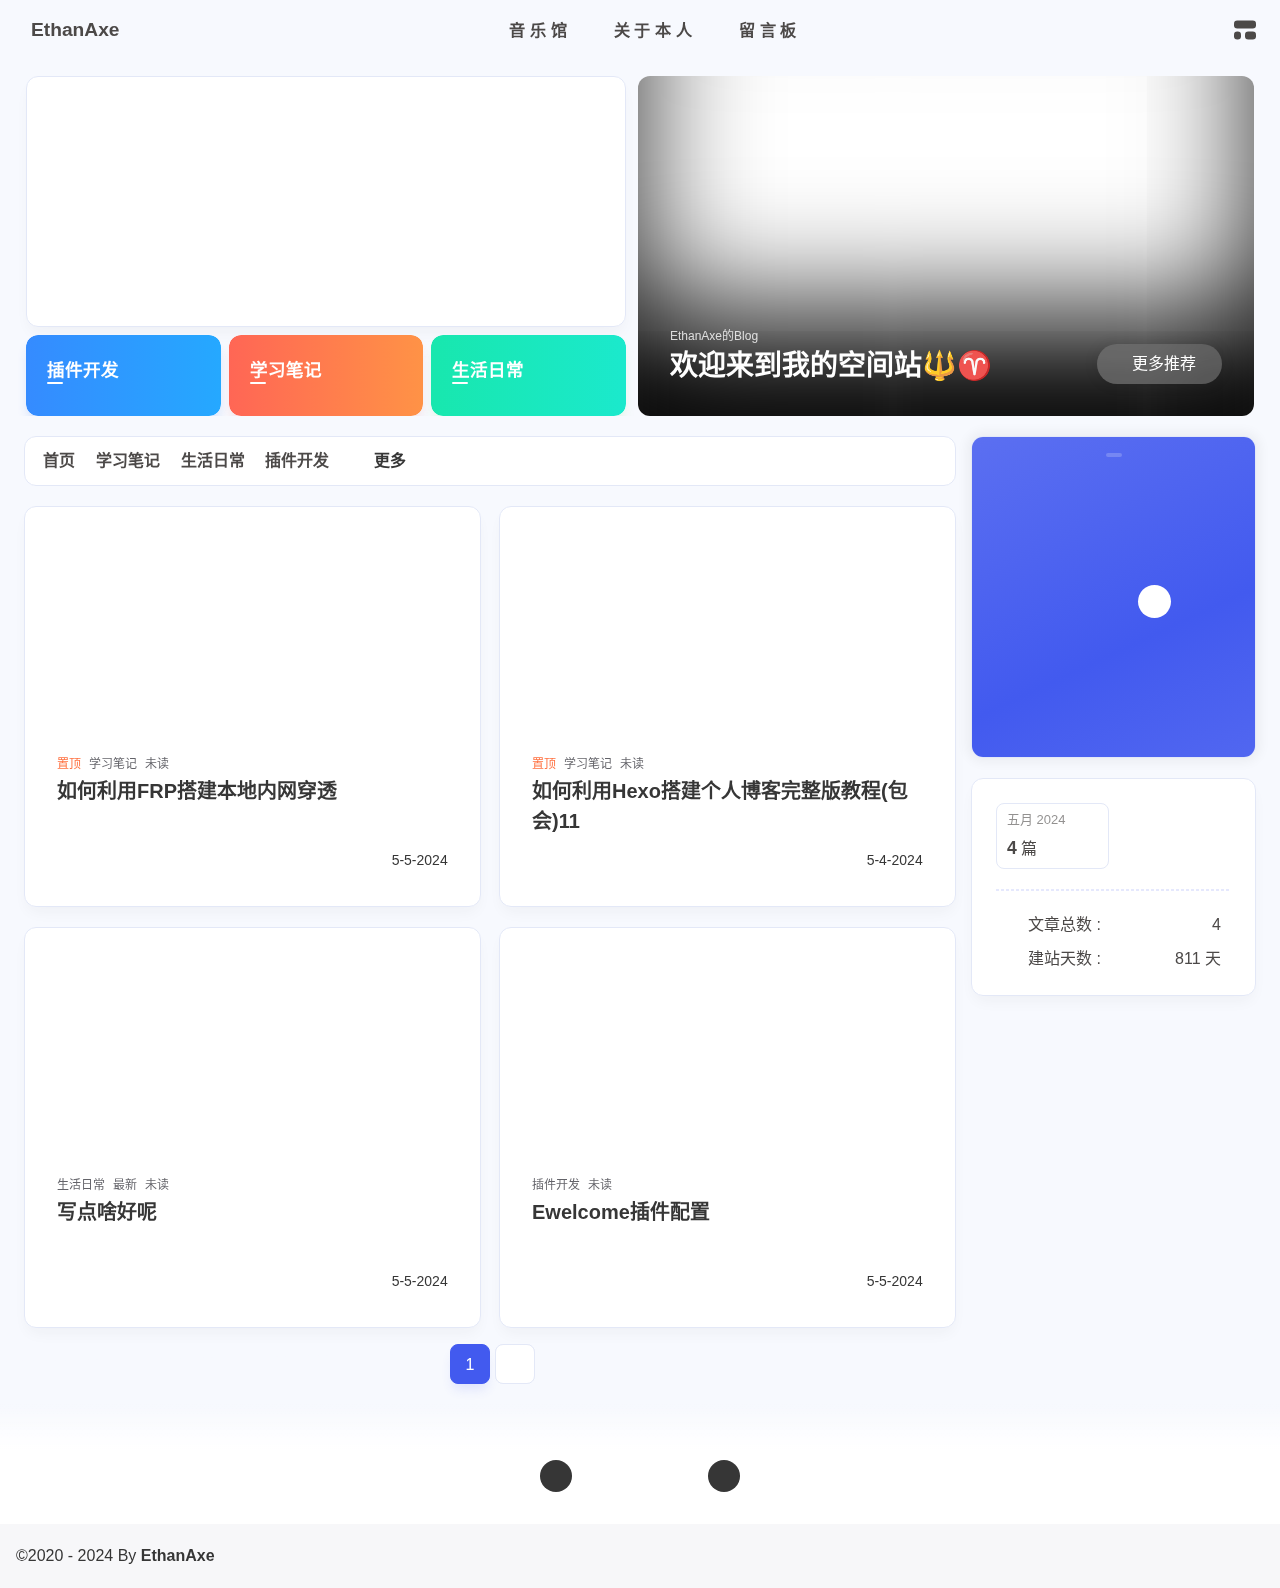
==== commit f2e55769: "Site updated: 2024-07-21 09:45:45" ====
--- a/index.html
+++ b/index.html
@@ -59,7 +59,7 @@
   isHome: true,
   isHighlightShrink: false,
   isToc: false,
-  postUpdate: '2024-05-06 14:13:49',
+  postUpdate: '2024-07-21 09:45:40',
   postMainColor: '',
 }</script><noscript><style type="text/css">
   #nav {
@@ -209,7 +209,7 @@
     if (mourn_days.includes(today)) {
         document.documentElement.style.filter = "grayscale(1)";
     }}
-initMourn();</script><div class="page" id="body-wrap"><header class="not-top-img" id="page-header"><nav id="nav"><div id="nav-group"><span id="blog_name"><a id="site-name" href="/" accesskey="h"><div class="title">EthanAxe</div><i class="anzhiyufont anzhiyu-icon-house-chimney"></i></a></span><div class="mask-name-container"><div id="name-container"><a id="page-name" href="javascript:anzhiyu.scrollToDest(0, 500)">PAGE_NAME</a></div></div><div id="menus"><div class="menus_items"><div class="menus_item"><a class="site-page faa-parent animated-hover" href="/music/"><svg class="icon faa-tada" aria-hidden="true"><use xlink:href="#icon-music"></use></svg><span> 音乐馆</span></a></div><div class="menus_item"><a class="site-page faa-parent animated-hover" href="/about/"><span> 关于本人</span></a></div><div class="menus_item"><a class="site-page faa-parent animated-hover" href="/comments/"><span> 留言板</span></a></div></div></div><div id="nav-right"><div class="nav-button" id="randomPost_button"><a class="site-page" onclick="toRandomPost()" title="随机前往一个文章" href="javascript:void(0);"><i class="anzhiyufont anzhiyu-icon-dice"></i></a></div><input id="center-console" type="checkbox"/><label class="widget" for="center-console" title="中控台" onclick="anzhiyu.switchConsole();"><i class="left"></i><i class="widget center"></i><i class="widget right"></i></label><div id="console"><div class="console-card-group-reward"><ul class="reward-all console-card"><li class="reward-item"><a href="https://bu.dusays.com/2024/05/04/663656132eaa7.jpg" target="_blank"><img class="post-qr-code-img" alt="微信" src= "[data-uri]" onerror="this.onerror=null,this.src=&quot;/img/404.jpg&quot;" data-lazy-src="https://bu.dusays.com/2024/05/04/663656132eaa7.jpg"/></a><div class="post-qr-code-desc">微信</div></li><li class="reward-item"><a href="https://bu.dusays.com/2024/05/04/6636573a924ab.jpg" target="_blank"><img class="post-qr-code-img" alt="支付宝" src= "[data-uri]" onerror="this.onerror=null,this.src=&quot;/img/404.jpg&quot;" data-lazy-src="https://bu.dusays.com/2024/05/04/6636573a924ab.jpg"/></a><div class="post-qr-code-desc">支付宝</div></li></ul></div><div class="console-card-group"><div class="console-card-group-left"><div class="console-card" id="card-newest-comments"><div class="card-content"><div class="author-content-item-tips">互动</div><span class="author-content-item-title"> 最新评论</span></div><div class="aside-list"><span>正在加载中...</span></div></div></div><div class="console-card-group-right"><div class="console-card tags"><div class="card-content"><div class="author-content-item-tips">兴趣点</div><span class="author-content-item-title">寻找你感兴趣的领域</span></div></div><div class="console-card history"><div class="item-headline"><i class="anzhiyufont anzhiyu-icon-box-archiv"></i><span>文章</span></div><div class="card-archives"><div class="item-headline"><i class="anzhiyufont anzhiyu-icon-archive"></i><span>归档</span></div><ul class="card-archive-list"><li class="card-archive-list-item"><a class="card-archive-list-link" href="/archives/2024/05/"><span class="card-archive-list-date">五月 2024</span><div class="card-archive-list-count-group"><span class="card-archive-list-count">4</span><span>篇</span></div></a></li></ul></div><hr/></div></div></div><div class="button-group"><div class="console-btn-item"><a class="darkmode_switchbutton" title="显示模式切换" href="javascript:void(0);"><i class="anzhiyufont anzhiyu-icon-moon"></i></a></div><div class="console-btn-item" id="consoleHideAside" onclick="anzhiyu.hideAsideBtn()" title="边栏显示控制"><a class="asideSwitch"><i class="anzhiyufont anzhiyu-icon-arrows-left-right"></i></a></div><div class="console-btn-item" id="consoleMusic" onclick="anzhiyu.musicToggle()" title="音乐开关"><a class="music-switch"><i class="anzhiyufont anzhiyu-icon-music"></i></a></div></div><div class="console-mask" onclick="anzhiyu.hideConsole()" href="javascript:void(0);"></div></div><div class="nav-button" id="nav-totop"><a class="totopbtn" href="javascript:void(0);"><i class="anzhiyufont anzhiyu-icon-arrow-up"></i><span id="percent" onclick="anzhiyu.scrollToDest(0,500)">0</span></a></div><div id="toggle-menu"><a class="site-page" href="javascript:void(0);" title="切换"><i class="anzhiyufont anzhiyu-icon-bars"></i></a></div></div></div></nav></header><main id="blog-container"><div id="home_top"><div class="swiper_container_card" style="height: auto;width: 100%"><div id="bannerGroup"><div id="random-banner"><canvas id="peoplecanvas"></canvas><a id="random-hover" href="javascript:toRandomPost()"><i class="anzhiyufont anzhiyu-icon-paper-plane"></i><div class="bannerText">随便逛逛<i class="anzhiyufont anzhiyu-icon-arrow-right"></i></div></a></div><div class="categoryGroup"><div class="categoryItem" style="box-shadow:var(--anzhiyu-shadow-blue)"><a class="categoryButton blue" href="/categories/%E6%8F%92%E4%BB%B6%E5%BC%80%E5%8F%91/"><span class="categoryButtonText">插件开发</span><i class="anzhiyufont anzhiyu-icon-dove"></i></a></div><div class="categoryItem" style="box-shadow:var(--anzhiyu-shadow-red)"><a class="categoryButton red" href="/categories/%E5%AD%A6%E4%B9%A0%E7%AC%94%E8%AE%B0/"><span class="categoryButtonText">学习笔记</span><i class="anzhiyufont anzhiyu-icon-fire"></i></a></div><div class="categoryItem" style="box-shadow:var(--anzhiyu-shadow-green)"><a class="categoryButton green" href="/categories/%E7%94%9F%E6%B4%BB%E6%97%A5%E5%B8%B8/"><span class="categoryButtonText">生活日常</span><i class="anzhiyufont anzhiyu-icon-book"></i></a></div></div></div><div class="topGroup"><div class="recent-post-item" onclick="pjax.loadUrl(&quot;/2024/05/04/%E5%A6%82%E4%BD%95%E5%88%A9%E7%94%A8Hexo%E6%90%AD%E5%BB%BA%E4%B8%AA%E4%BA%BA%E5%8D%9A%E5%AE%A2(%E5%AE%8C%E6%95%B4%E7%89%88)/&quot;)"><div class="post_cover left_radius"><a href="2024/05/04/如何利用Hexo搭建个人博客(完整版)/" title="如何利用Hexo搭建个人博客完整版教程(包会)"><span class="recent-post-top-text">荐</span><img class="post_bg" onerror="this.onerror=null;this.src='/img/404.jpg'" alt="cover" src= "[data-uri]" onerror="this.onerror=null,this.src=&quot;/img/404.jpg&quot;" data-lazy-src="https://bu.dusays.com/2021/12/29/3abb7201fe00e.png"></a></div><div class="recent-post-info"><a class="article-title" href="2024/05/04/如何利用Hexo搭建个人博客(完整版)/" title="如何利用Hexo搭建个人博客完整版教程(包会)">如何利用Hexo搭建个人博客完整版教程(包会)</a></div></div><div class="recent-post-item" onclick="pjax.loadUrl(&quot;/2024/05/05/%E5%A6%82%E4%BD%95%E5%88%A9%E7%94%A8FRP%E6%90%AD%E5%BB%BA%E6%9C%AC%E5%9C%B0%E5%86%85%E7%BD%91%E7%A9%BF%E9%80%8F/&quot;)"><div class="post_cover left_radius"><a href="2024/05/05/如何利用FRP搭建本地内网穿透/" title="如何利用FRP搭建本地内网穿透"><span class="recent-post-top-text">荐</span><img class="post_bg" onerror="this.onerror=null;this.src='/img/404.jpg'" alt="cover" src= "[data-uri]" onerror="this.onerror=null,this.src=&quot;/img/404.jpg&quot;" data-lazy-src="https://bu.dusays.com/2022/11/12/636f417c89660.jpg"></a></div><div class="recent-post-info"><a class="article-title" href="2024/05/05/如何利用FRP搭建本地内网穿透/" title="如何利用FRP搭建本地内网穿透">如何利用FRP搭建本地内网穿透</a></div></div><div class="recent-post-item" onclick="pjax.loadUrl(&quot;/2024/05/05/%E5%86%99%E7%82%B9%E5%95%A5%E5%A5%BD%E5%91%A2/&quot;)"><div class="post_cover left_radius"><a href="2024/05/05/写点啥好呢/" title="写点啥好呢"><span class="recent-post-top-text">荐</span><img class="post_bg" onerror="this.onerror=null;this.src='/img/404.jpg'" alt="cover" src= "[data-uri]" onerror="this.onerror=null,this.src=&quot;/img/404.jpg&quot;" data-lazy-src="https://bu.dusays.com/2020/07/14/c4e4210fe2ff7.jpg"></a></div><div class="recent-post-info"><a class="article-title" href="2024/05/05/写点啥好呢/" title="写点啥好呢">写点啥好呢</a></div></div><div class="recent-post-item" onclick="pjax.loadUrl(&quot;/2024/05/05/%E6%8F%92%E4%BB%B6Ewelcome/&quot;)"><div class="post_cover left_radius"><a href="2024/05/05/插件Ewelcome/" title="Ewelcome插件配置"><span class="recent-post-top-text">荐</span><img class="post_bg" onerror="this.onerror=null;this.src='/img/404.jpg'" alt="cover" src= "[data-uri]" onerror="this.onerror=null,this.src=&quot;/img/404.jpg&quot;" data-lazy-src="https://bu.dusays.com/2022/11/20/637a34b2060c2.jpg"></a></div><div class="recent-post-info"><a class="article-title" href="2024/05/05/插件Ewelcome/" title="Ewelcome插件配置">Ewelcome插件配置</a></div></div><a class="todayCard" id="todayCard" target="_blank" rel="noopener" href="https://www.ethanaxe.online/about/" style="z-index: 1;"><div class="todayCard-info"><div class="todayCard-tips">EthanAxe的Blog</div><div class="todayCard-title">欢迎来到我的空间站🔱♈</div></div><img class="todayCard-cover" src= "[data-uri]" onerror="this.onerror=null,this.src=&quot;/img/404.jpg&quot;" data-lazy-src="https://bu.dusays.com/2024/05/04/6635e4dca4d7d.png" onerror="this.onerror=null;this.src='/img/404.jpg'" alt="封面"><div class="banner-button-group"><div class="banner-button" onclick="event.stopPropagation();event.preventDefault();anzhiyu.hideTodayCard();"><i class="anzhiyufont anzhiyu-icon-arrow-circle-right"></i><span class="banner-button-text">更多推荐</span></div></div></a></div><link rel="stylesheet"></div></div><div class="layout" id="content-inner"><div class="recent-posts" id="recent-posts"><div id="categoryBar"><div class="category-bar" id="category-bar"><div id="catalog-bar"><div id="catalog-list"><div class="catalog-list-item" id="首页"><a href="/">首页</a></div>
+initMourn();</script><div class="page" id="body-wrap"><header class="not-top-img" id="page-header"><nav id="nav"><div id="nav-group"><span id="blog_name"><a id="site-name" href="/" accesskey="h"><div class="title">EthanAxe</div><i class="anzhiyufont anzhiyu-icon-house-chimney"></i></a></span><div class="mask-name-container"><div id="name-container"><a id="page-name" href="javascript:anzhiyu.scrollToDest(0, 500)">PAGE_NAME</a></div></div><div id="menus"><div class="menus_items"><div class="menus_item"><a class="site-page faa-parent animated-hover" href="/music/"><svg class="icon faa-tada" aria-hidden="true"><use xlink:href="#icon-music"></use></svg><span> 音乐馆</span></a></div><div class="menus_item"><a class="site-page faa-parent animated-hover" href="/about/"><span> 关于本人</span></a></div><div class="menus_item"><a class="site-page faa-parent animated-hover" href="/comments/"><span> 留言板</span></a></div></div></div><div id="nav-right"><div class="nav-button" id="randomPost_button"><a class="site-page" onclick="toRandomPost()" title="随机前往一个文章" href="javascript:void(0);"><i class="anzhiyufont anzhiyu-icon-dice"></i></a></div><input id="center-console" type="checkbox"/><label class="widget" for="center-console" title="中控台" onclick="anzhiyu.switchConsole();"><i class="left"></i><i class="widget center"></i><i class="widget right"></i></label><div id="console"><div class="console-card-group-reward"><ul class="reward-all console-card"><li class="reward-item"><a href="https://bu.dusays.com/2024/05/04/663656132eaa7.jpg" target="_blank"><img class="post-qr-code-img" alt="微信" src= "[data-uri]" onerror="this.onerror=null,this.src=&quot;/img/404.jpg&quot;" data-lazy-src="https://bu.dusays.com/2024/05/04/663656132eaa7.jpg"/></a><div class="post-qr-code-desc">微信</div></li><li class="reward-item"><a href="https://bu.dusays.com/2024/05/04/6636573a924ab.jpg" target="_blank"><img class="post-qr-code-img" alt="支付宝" src= "[data-uri]" onerror="this.onerror=null,this.src=&quot;/img/404.jpg&quot;" data-lazy-src="https://bu.dusays.com/2024/05/04/6636573a924ab.jpg"/></a><div class="post-qr-code-desc">支付宝</div></li></ul></div><div class="console-card-group"><div class="console-card-group-left"><div class="console-card" id="card-newest-comments"><div class="card-content"><div class="author-content-item-tips">互动</div><span class="author-content-item-title"> 最新评论</span></div><div class="aside-list"><span>正在加载中...</span></div></div></div><div class="console-card-group-right"><div class="console-card tags"><div class="card-content"><div class="author-content-item-tips">兴趣点</div><span class="author-content-item-title">寻找你感兴趣的领域</span></div></div><div class="console-card history"><div class="item-headline"><i class="anzhiyufont anzhiyu-icon-box-archiv"></i><span>文章</span></div><div class="card-archives"><div class="item-headline"><i class="anzhiyufont anzhiyu-icon-archive"></i><span>归档</span></div><ul class="card-archive-list"><li class="card-archive-list-item"><a class="card-archive-list-link" href="/archives/2024/05/"><span class="card-archive-list-date">五月 2024</span><div class="card-archive-list-count-group"><span class="card-archive-list-count">4</span><span>篇</span></div></a></li></ul></div><hr/></div></div></div><div class="button-group"><div class="console-btn-item"><a class="darkmode_switchbutton" title="显示模式切换" href="javascript:void(0);"><i class="anzhiyufont anzhiyu-icon-moon"></i></a></div><div class="console-btn-item" id="consoleHideAside" onclick="anzhiyu.hideAsideBtn()" title="边栏显示控制"><a class="asideSwitch"><i class="anzhiyufont anzhiyu-icon-arrows-left-right"></i></a></div><div class="console-btn-item" id="consoleMusic" onclick="anzhiyu.musicToggle()" title="音乐开关"><a class="music-switch"><i class="anzhiyufont anzhiyu-icon-music"></i></a></div></div><div class="console-mask" onclick="anzhiyu.hideConsole()" href="javascript:void(0);"></div></div><div class="nav-button" id="nav-totop"><a class="totopbtn" href="javascript:void(0);"><i class="anzhiyufont anzhiyu-icon-arrow-up"></i><span id="percent" onclick="anzhiyu.scrollToDest(0,500)">0</span></a></div><div id="toggle-menu"><a class="site-page" href="javascript:void(0);" title="切换"><i class="anzhiyufont anzhiyu-icon-bars"></i></a></div></div></div></nav></header><main id="blog-container"><div id="home_top"><div class="swiper_container_card" style="height: auto;width: 100%"><div id="bannerGroup"><div id="random-banner"><canvas id="peoplecanvas"></canvas><a id="random-hover" href="javascript:toRandomPost()"><i class="anzhiyufont anzhiyu-icon-paper-plane"></i><div class="bannerText">随便逛逛<i class="anzhiyufont anzhiyu-icon-arrow-right"></i></div></a></div><div class="categoryGroup"><div class="categoryItem" style="box-shadow:var(--anzhiyu-shadow-blue)"><a class="categoryButton blue" href="/categories/%E6%8F%92%E4%BB%B6%E5%BC%80%E5%8F%91/"><span class="categoryButtonText">插件开发</span><i class="anzhiyufont anzhiyu-icon-dove"></i></a></div><div class="categoryItem" style="box-shadow:var(--anzhiyu-shadow-red)"><a class="categoryButton red" href="/categories/%E5%AD%A6%E4%B9%A0%E7%AC%94%E8%AE%B0/"><span class="categoryButtonText">学习笔记</span><i class="anzhiyufont anzhiyu-icon-fire"></i></a></div><div class="categoryItem" style="box-shadow:var(--anzhiyu-shadow-green)"><a class="categoryButton green" href="/categories/%E7%94%9F%E6%B4%BB%E6%97%A5%E5%B8%B8/"><span class="categoryButtonText">生活日常</span><i class="anzhiyufont anzhiyu-icon-book"></i></a></div></div></div><div class="topGroup"><div class="recent-post-item" onclick="pjax.loadUrl(&quot;/2024/05/04/%E5%A6%82%E4%BD%95%E5%88%A9%E7%94%A8Hexo%E6%90%AD%E5%BB%BA%E4%B8%AA%E4%BA%BA%E5%8D%9A%E5%AE%A2(%E5%AE%8C%E6%95%B4%E7%89%88)/&quot;)"><div class="post_cover left_radius"><a href="2024/05/04/如何利用Hexo搭建个人博客(完整版)/" title="如何利用Hexo搭建个人博客完整版教程(包会)11"><span class="recent-post-top-text">荐</span><img class="post_bg" onerror="this.onerror=null;this.src='/img/404.jpg'" alt="cover" src= "[data-uri]" onerror="this.onerror=null,this.src=&quot;/img/404.jpg&quot;" data-lazy-src="https://bu.dusays.com/2021/12/29/3abb7201fe00e.png"></a></div><div class="recent-post-info"><a class="article-title" href="2024/05/04/如何利用Hexo搭建个人博客(完整版)/" title="如何利用Hexo搭建个人博客完整版教程(包会)11">如何利用Hexo搭建个人博客完整版教程(包会)11</a></div></div><div class="recent-post-item" onclick="pjax.loadUrl(&quot;/2024/05/05/%E5%A6%82%E4%BD%95%E5%88%A9%E7%94%A8FRP%E6%90%AD%E5%BB%BA%E6%9C%AC%E5%9C%B0%E5%86%85%E7%BD%91%E7%A9%BF%E9%80%8F/&quot;)"><div class="post_cover left_radius"><a href="2024/05/05/如何利用FRP搭建本地内网穿透/" title="如何利用FRP搭建本地内网穿透"><span class="recent-post-top-text">荐</span><img class="post_bg" onerror="this.onerror=null;this.src='/img/404.jpg'" alt="cover" src= "[data-uri]" onerror="this.onerror=null,this.src=&quot;/img/404.jpg&quot;" data-lazy-src="https://bu.dusays.com/2022/11/12/636f417c89660.jpg"></a></div><div class="recent-post-info"><a class="article-title" href="2024/05/05/如何利用FRP搭建本地内网穿透/" title="如何利用FRP搭建本地内网穿透">如何利用FRP搭建本地内网穿透</a></div></div><div class="recent-post-item" onclick="pjax.loadUrl(&quot;/2024/05/05/%E5%86%99%E7%82%B9%E5%95%A5%E5%A5%BD%E5%91%A2/&quot;)"><div class="post_cover left_radius"><a href="2024/05/05/写点啥好呢/" title="写点啥好呢"><span class="recent-post-top-text">荐</span><img class="post_bg" onerror="this.onerror=null;this.src='/img/404.jpg'" alt="cover" src= "[data-uri]" onerror="this.onerror=null,this.src=&quot;/img/404.jpg&quot;" data-lazy-src="https://bu.dusays.com/2020/07/14/c4e4210fe2ff7.jpg"></a></div><div class="recent-post-info"><a class="article-title" href="2024/05/05/写点啥好呢/" title="写点啥好呢">写点啥好呢</a></div></div><div class="recent-post-item" onclick="pjax.loadUrl(&quot;/2024/05/05/%E6%8F%92%E4%BB%B6Ewelcome/&quot;)"><div class="post_cover left_radius"><a href="2024/05/05/插件Ewelcome/" title="Ewelcome插件配置"><span class="recent-post-top-text">荐</span><img class="post_bg" onerror="this.onerror=null;this.src='/img/404.jpg'" alt="cover" src= "[data-uri]" onerror="this.onerror=null,this.src=&quot;/img/404.jpg&quot;" data-lazy-src="https://bu.dusays.com/2022/11/20/637a34b2060c2.jpg"></a></div><div class="recent-post-info"><a class="article-title" href="2024/05/05/插件Ewelcome/" title="Ewelcome插件配置">Ewelcome插件配置</a></div></div><a class="todayCard" id="todayCard" target="_blank" rel="noopener" href="https://www.ethanaxe.online/about/" style="z-index: 1;"><div class="todayCard-info"><div class="todayCard-tips">EthanAxe的Blog</div><div class="todayCard-title">欢迎来到我的空间站🔱♈</div></div><img class="todayCard-cover" src= "[data-uri]" onerror="this.onerror=null,this.src=&quot;/img/404.jpg&quot;" data-lazy-src="https://bu.dusays.com/2024/05/04/6635e4dca4d7d.png" onerror="this.onerror=null;this.src='/img/404.jpg'" alt="封面"><div class="banner-button-group"><div class="banner-button" onclick="event.stopPropagation();event.preventDefault();anzhiyu.hideTodayCard();"><i class="anzhiyufont anzhiyu-icon-arrow-circle-right"></i><span class="banner-button-text">更多推荐</span></div></div></a></div><link rel="stylesheet"></div></div><div class="layout" id="content-inner"><div class="recent-posts" id="recent-posts"><div id="categoryBar"><div class="category-bar" id="category-bar"><div id="catalog-bar"><div id="catalog-list"><div class="catalog-list-item" id="首页"><a href="/">首页</a></div>
     <div class="catalog-list-item" id="/categories/学习笔记/">
       <a href="/categories/学习笔记/">
         学习笔记
@@ -251,7 +251,7 @@
 
 2.打开 frp-windows 
  点击frpc.ini,输入
-12345678910[common]server_addr = xxx.xxx.xxx.xxx #你的服务器公网i ...</div></div></div><div class="recent-post-item" onclick="pjax.loadUrl('/2024/05/04/%E5%A6%82%E4%BD%95%E5%88%A9%E7%94%A8Hexo%E6%90%AD%E5%BB%BA%E4%B8%AA%E4%BA%BA%E5%8D%9A%E5%AE%A2(%E5%AE%8C%E6%95%B4%E7%89%88)/')"><div class="post_cover left"><a href="/2024/05/04/%E5%A6%82%E4%BD%95%E5%88%A9%E7%94%A8Hexo%E6%90%AD%E5%BB%BA%E4%B8%AA%E4%BA%BA%E5%8D%9A%E5%AE%A2(%E5%AE%8C%E6%95%B4%E7%89%88)/" title="如何利用Hexo搭建个人博客完整版教程(包会)" style="display: flex;height: 100%;"><img class="post_bg" src= "[data-uri]" onerror="this.onerror=null,this.src=&quot;/img/404.jpg&quot;" data-lazy-src="https://bu.dusays.com/2021/12/29/3abb7201fe00e.png" onerror="this.onerror=null;this.src='/img/404.jpg'" alt="如何利用Hexo搭建个人博客完整版教程(包会)" style="pointer-events: none"></a></div><div class="recent-post-info"><div class="recent-post-info-top"><div class="recent-post-info-top-tips"><span class="article-meta sticky-warp"><i class="anzhiyufont anzhiyu-icon-thumbtack sticky"></i><span class="sticky">置顶</span></span><div class="article-categories-original">学习笔记</div><a class="unvisited-post" href="/2024/05/04/%E5%A6%82%E4%BD%95%E5%88%A9%E7%94%A8Hexo%E6%90%AD%E5%BB%BA%E4%B8%AA%E4%BA%BA%E5%8D%9A%E5%AE%A2(%E5%AE%8C%E6%95%B4%E7%89%88)/" title="如何利用Hexo搭建个人博客完整版教程(包会)">未读</a></div><a class="article-title" href="/2024/05/04/%E5%A6%82%E4%BD%95%E5%88%A9%E7%94%A8Hexo%E6%90%AD%E5%BB%BA%E4%B8%AA%E4%BA%BA%E5%8D%9A%E5%AE%A2(%E5%AE%8C%E6%95%B4%E7%89%88)/" title="如何利用Hexo搭建个人博客完整版教程(包会)">如何利用Hexo搭建个人博客完整版教程(包会)</a></div><div class="article-meta-wrap"><span class="post-meta-date"><i class="anzhiyufont anzhiyu-icon-calendar-days" style="font-size: 15px; display:none"></i><span class="article-meta-label">发表于</span><time datetime="2024-05-04T10:56:00.000Z" title="发表于 2024-05-04 18:56:00" time="2024-05-04 18:56:00">2024-05-04</time><time class="time_hidden" datetime="2024-05-05T11:36:27.173Z" title="更新于 2024-05-05 19:36:27" time="2024-05-05 19:36:27">2024-05-05</time></span><span class="article-meta"><span class="article-meta-separator"></span><i class="anzhiyufont anzhiyu-icon-comments"></i><a href="/2024/05/04/%E5%A6%82%E4%BD%95%E5%88%A9%E7%94%A8Hexo%E6%90%AD%E5%BB%BA%E4%B8%AA%E4%BA%BA%E5%8D%9A%E5%AE%A2(%E5%AE%8C%E6%95%B4%E7%89%88)/#post-comment"><span class="valine-comment-count" data-xid="/2024/05/04/%E5%A6%82%E4%BD%95%E5%88%A9%E7%94%A8Hexo%E6%90%AD%E5%BB%BA%E4%B8%AA%E4%BA%BA%E5%8D%9A%E5%AE%A2(%E5%AE%8C%E6%95%B4%E7%89%88)/"><i class="anzhiyufont anzhiyu-icon-spinner anzhiyu-spin"></i></span></a><span class="article-meta-label"> 条评论</span></span></div><div class="content">  2024.5.4  我的个人博客搭建成功啦！这篇文章会手把手教大家如何从0开始搭建我的个人独立博客的
+12345678910[common]server_addr = xxx.xxx.xxx.xxx #你的服务器公网i ...</div></div></div><div class="recent-post-item" onclick="pjax.loadUrl('/2024/05/04/%E5%A6%82%E4%BD%95%E5%88%A9%E7%94%A8Hexo%E6%90%AD%E5%BB%BA%E4%B8%AA%E4%BA%BA%E5%8D%9A%E5%AE%A2(%E5%AE%8C%E6%95%B4%E7%89%88)/')"><div class="post_cover left"><a href="/2024/05/04/%E5%A6%82%E4%BD%95%E5%88%A9%E7%94%A8Hexo%E6%90%AD%E5%BB%BA%E4%B8%AA%E4%BA%BA%E5%8D%9A%E5%AE%A2(%E5%AE%8C%E6%95%B4%E7%89%88)/" title="如何利用Hexo搭建个人博客完整版教程(包会)11" style="display: flex;height: 100%;"><img class="post_bg" src= "[data-uri]" onerror="this.onerror=null,this.src=&quot;/img/404.jpg&quot;" data-lazy-src="https://bu.dusays.com/2021/12/29/3abb7201fe00e.png" onerror="this.onerror=null;this.src='/img/404.jpg'" alt="如何利用Hexo搭建个人博客完整版教程(包会)11" style="pointer-events: none"></a></div><div class="recent-post-info"><div class="recent-post-info-top"><div class="recent-post-info-top-tips"><span class="article-meta sticky-warp"><i class="anzhiyufont anzhiyu-icon-thumbtack sticky"></i><span class="sticky">置顶</span></span><div class="article-categories-original">学习笔记</div><a class="unvisited-post" href="/2024/05/04/%E5%A6%82%E4%BD%95%E5%88%A9%E7%94%A8Hexo%E6%90%AD%E5%BB%BA%E4%B8%AA%E4%BA%BA%E5%8D%9A%E5%AE%A2(%E5%AE%8C%E6%95%B4%E7%89%88)/" title="如何利用Hexo搭建个人博客完整版教程(包会)11">未读</a></div><a class="article-title" href="/2024/05/04/%E5%A6%82%E4%BD%95%E5%88%A9%E7%94%A8Hexo%E6%90%AD%E5%BB%BA%E4%B8%AA%E4%BA%BA%E5%8D%9A%E5%AE%A2(%E5%AE%8C%E6%95%B4%E7%89%88)/" title="如何利用Hexo搭建个人博客完整版教程(包会)11">如何利用Hexo搭建个人博客完整版教程(包会)11</a></div><div class="article-meta-wrap"><span class="post-meta-date"><i class="anzhiyufont anzhiyu-icon-calendar-days" style="font-size: 15px; display:none"></i><span class="article-meta-label">发表于</span><time datetime="2024-05-04T10:56:00.000Z" title="发表于 2024-05-04 18:56:00" time="2024-05-04 18:56:00">2024-05-04</time><time class="time_hidden" datetime="2024-07-21T01:45:31.119Z" title="更新于 2024-07-21 09:45:31" time="2024-07-21 09:45:31">2024-07-21</time></span><span class="article-meta"><span class="article-meta-separator"></span><i class="anzhiyufont anzhiyu-icon-comments"></i><a href="/2024/05/04/%E5%A6%82%E4%BD%95%E5%88%A9%E7%94%A8Hexo%E6%90%AD%E5%BB%BA%E4%B8%AA%E4%BA%BA%E5%8D%9A%E5%AE%A2(%E5%AE%8C%E6%95%B4%E7%89%88)/#post-comment"><span class="valine-comment-count" data-xid="/2024/05/04/%E5%A6%82%E4%BD%95%E5%88%A9%E7%94%A8Hexo%E6%90%AD%E5%BB%BA%E4%B8%AA%E4%BA%BA%E5%8D%9A%E5%AE%A2(%E5%AE%8C%E6%95%B4%E7%89%88)/"><i class="anzhiyufont anzhiyu-icon-spinner anzhiyu-spin"></i></span></a><span class="article-meta-label"> 条评论</span></span></div><div class="content">  2024.5.4  我的个人博客搭建成功啦！这篇文章会手把手教大家如何从0开始搭建我的个人独立博客的
 Let’s Go!
 
 文章比较精简，没有废话，不要跳步
@@ -280,21 +280,19 @@
 5.勾选 Public; 勾选 Add a README file
 6.拉到最下方点击create,创建完毕！
 
-三·生成SS ...</div></div></div><div class="recent-post-item" onclick="pjax.loadUrl('/2024/05/05/%E5%86%99%E7%82%B9%E5%95%A5%E5%A5%BD%E5%91%A2/')"><div class="post_cover left"><a href="/2024/05/05/%E5%86%99%E7%82%B9%E5%95%A5%E5%A5%BD%E5%91%A2/" title="写点啥好呢" style="display: flex;height: 100%;"><img class="post_bg" src= "[data-uri]" onerror="this.onerror=null,this.src=&quot;/img/404.jpg&quot;" data-lazy-src="https://bu.dusays.com/2020/07/14/c4e4210fe2ff7.jpg" onerror="this.onerror=null;this.src='/img/404.jpg'" alt="写点啥好呢" style="pointer-events: none"></a></div><div class="recent-post-info"><div class="recent-post-info-top"><div class="recent-post-info-top-tips"><div class="article-categories-original">生活日常</div><span class="newPost">最新</span><a class="unvisited-post" href="/2024/05/05/%E5%86%99%E7%82%B9%E5%95%A5%E5%A5%BD%E5%91%A2/" title="写点啥好呢">未读</a></div><a class="article-title" href="/2024/05/05/%E5%86%99%E7%82%B9%E5%95%A5%E5%A5%BD%E5%91%A2/" title="写点啥好呢">写点啥好呢</a></div><div class="article-meta-wrap"><span class="post-meta-date"><i class="anzhiyufont anzhiyu-icon-calendar-days" style="font-size: 15px; display:none"></i><span class="article-meta-label">发表于</span><time datetime="2024-05-05T09:56:00.000Z" title="发表于 2024-05-05 17:56:00" time="2024-05-05 17:56:00">2024-05-05</time><time class="time_hidden" datetime="2024-05-05T11:35:20.423Z" title="更新于 2024-05-05 19:35:20" time="2024-05-05 19:35:20">2024-05-05</time></span><span class="article-meta"><span class="article-meta-separator"></span><i class="anzhiyufont anzhiyu-icon-comments"></i><a href="/2024/05/05/%E5%86%99%E7%82%B9%E5%95%A5%E5%A5%BD%E5%91%A2/#post-comment"><span class="valine-comment-count" data-xid="/2024/05/05/%E5%86%99%E7%82%B9%E5%95%A5%E5%A5%BD%E5%91%A2/"><i class="anzhiyufont anzhiyu-icon-spinner anzhiyu-spin"></i></span></a><span class="article-meta-label"> 条评论</span></span></div><div class="content"></div></div></div><div class="recent-post-item" onclick="pjax.loadUrl('/2024/05/05/%E6%8F%92%E4%BB%B6Ewelcome/')"><div class="post_cover left"><a href="/2024/05/05/%E6%8F%92%E4%BB%B6Ewelcome/" title="Ewelcome插件配置" style="display: flex;height: 100%;"><img class="post_bg" src= "[data-uri]" onerror="this.onerror=null,this.src=&quot;/img/404.jpg&quot;" data-lazy-src="https://bu.dusays.com/2022/11/20/637a34b2060c2.jpg" onerror="this.onerror=null;this.src='/img/404.jpg'" alt="Ewelcome插件配置" style="pointer-events: none"></a></div><div class="recent-post-info"><div class="recent-post-info-top"><div class="recent-post-info-top-tips"><div class="article-categories-original">插件开发</div><a class="unvisited-post" href="/2024/05/05/%E6%8F%92%E4%BB%B6Ewelcome/" title="Ewelcome插件配置">未读</a></div><a class="article-title" href="/2024/05/05/%E6%8F%92%E4%BB%B6Ewelcome/" title="Ewelcome插件配置">Ewelcome插件配置</a></div><div class="article-meta-wrap"><span class="post-meta-date"><i class="anzhiyufont anzhiyu-icon-calendar-days" style="font-size: 15px; display:none"></i><span class="article-meta-label">发表于</span><time datetime="2024-05-05T05:56:00.000Z" title="发表于 2024-05-05 13:56:00" time="2024-05-05 13:56:00">2024-05-05</time><time class="time_hidden" datetime="2024-05-06T06:13:38.269Z" title="更新于 2024-05-06 14:13:38" time="2024-05-06 14:13:38">2024-05-06</time></span><span class="article-meta"><span class="article-meta-separator"></span><i class="anzhiyufont anzhiyu-icon-comments"></i><a href="/2024/05/05/%E6%8F%92%E4%BB%B6Ewelcome/#post-comment"><span class="valine-comment-count" data-xid="/2024/05/05/%E6%8F%92%E4%BB%B6Ewelcome/"><i class="anzhiyufont anzhiyu-icon-spinner anzhiyu-spin"></i></span></a><span class="article-meta-label"> 条评论</span></span></div><div class="content">  2024.5.5  Ewelcome插件开源地址  如需转载请联系作者:
+三·生成SS ...</div></div></div><div class="recent-post-item" onclick="pjax.loadUrl('/2024/05/05/%E5%86%99%E7%82%B9%E5%95%A5%E5%A5%BD%E5%91%A2/')"><div class="post_cover left"><a href="/2024/05/05/%E5%86%99%E7%82%B9%E5%95%A5%E5%A5%BD%E5%91%A2/" title="写点啥好呢" style="display: flex;height: 100%;"><img class="post_bg" src= "[data-uri]" onerror="this.onerror=null,this.src=&quot;/img/404.jpg&quot;" data-lazy-src="https://bu.dusays.com/2020/07/14/c4e4210fe2ff7.jpg" onerror="this.onerror=null;this.src='/img/404.jpg'" alt="写点啥好呢" style="pointer-events: none"></a></div><div class="recent-post-info"><div class="recent-post-info-top"><div class="recent-post-info-top-tips"><div class="article-categories-original">生活日常</div><span class="newPost">最新</span><a class="unvisited-post" href="/2024/05/05/%E5%86%99%E7%82%B9%E5%95%A5%E5%A5%BD%E5%91%A2/" title="写点啥好呢">未读</a></div><a class="article-title" href="/2024/05/05/%E5%86%99%E7%82%B9%E5%95%A5%E5%A5%BD%E5%91%A2/" title="写点啥好呢">写点啥好呢</a></div><div class="article-meta-wrap"><span class="post-meta-date"><i class="anzhiyufont anzhiyu-icon-calendar-days" style="font-size: 15px; display:none"></i><span class="article-meta-label">发表于</span><time datetime="2024-05-05T09:56:00.000Z" title="发表于 2024-05-05 17:56:00" time="2024-05-05 17:56:00">2024-05-05</time><time class="time_hidden" datetime="2024-05-05T11:35:20.423Z" title="更新于 2024-05-05 19:35:20" time="2024-05-05 19:35:20">2024-05-05</time></span><span class="article-meta"><span class="article-meta-separator"></span><i class="anzhiyufont anzhiyu-icon-comments"></i><a href="/2024/05/05/%E5%86%99%E7%82%B9%E5%95%A5%E5%A5%BD%E5%91%A2/#post-comment"><span class="valine-comment-count" data-xid="/2024/05/05/%E5%86%99%E7%82%B9%E5%95%A5%E5%A5%BD%E5%91%A2/"><i class="anzhiyufont anzhiyu-icon-spinner anzhiyu-spin"></i></span></a><span class="article-meta-label"> 条评论</span></span></div><div class="content"></div></div></div><div class="recent-post-item" onclick="pjax.loadUrl('/2024/05/05/%E6%8F%92%E4%BB%B6Ewelcome/')"><div class="post_cover left"><a href="/2024/05/05/%E6%8F%92%E4%BB%B6Ewelcome/" title="Ewelcome插件配置" style="display: flex;height: 100%;"><img class="post_bg" src= "[data-uri]" onerror="this.onerror=null,this.src=&quot;/img/404.jpg&quot;" data-lazy-src="https://bu.dusays.com/2022/11/20/637a34b2060c2.jpg" onerror="this.onerror=null;this.src='/img/404.jpg'" alt="Ewelcome插件配置" style="pointer-events: none"></a></div><div class="recent-post-info"><div class="recent-post-info-top"><div class="recent-post-info-top-tips"><div class="article-categories-original">插件开发</div><a class="unvisited-post" href="/2024/05/05/%E6%8F%92%E4%BB%B6Ewelcome/" title="Ewelcome插件配置">未读</a></div><a class="article-title" href="/2024/05/05/%E6%8F%92%E4%BB%B6Ewelcome/" title="Ewelcome插件配置">Ewelcome插件配置</a></div><div class="article-meta-wrap"><span class="post-meta-date"><i class="anzhiyufont anzhiyu-icon-calendar-days" style="font-size: 15px; display:none"></i><span class="article-meta-label">发表于</span><time datetime="2024-05-05T05:56:00.000Z" title="发表于 2024-05-05 13:56:00" time="2024-05-05 13:56:00">2024-05-05</time><time class="time_hidden" datetime="2024-05-07T08:07:05.294Z" title="更新于 2024-05-07 16:07:05" time="2024-05-07 16:07:05">2024-05-07</time></span><span class="article-meta"><span class="article-meta-separator"></span><i class="anzhiyufont anzhiyu-icon-comments"></i><a href="/2024/05/05/%E6%8F%92%E4%BB%B6Ewelcome/#post-comment"><span class="valine-comment-count" data-xid="/2024/05/05/%E6%8F%92%E4%BB%B6Ewelcome/"><i class="anzhiyufont anzhiyu-icon-spinner anzhiyu-spin"></i></span></a><span class="article-meta-label"> 条评论</span></span></div><div class="content">  2024.5.5  Ewelcome插件开源地址  如需转载请联系作者:
 🐧作者qq:3785672683 作者qq群:787939667
   禁止非法倒卖,转载,违者必究！
 Ewelcome插件一款可以高度自定义的玩家加入&#x2F;退出&#x2F;死亡消息的插件！
 
-功能:1.可以自定义进入&#x2F;退出服务器玩家信息2.可以自定义玩家死亡信息3.可以设置是否向玩家发送死亡点坐标4.可以高度自定义文件信息
-所有消息均可设置颜色并多行显示！
-一·配置教程1.打开您的服务器根目录找到 plugins 文件夹
-2.找到 Ewelcome 文件夹双击打开
-3.打开config.yml文件
-4.修改玩家加入自定义消息
-1234joinmsg：	#true为开启 false为关闭！	enabled：#默认为true	joinmessage：#可以修改成您喜欢的任何文字,使用&quot;§&quot;给文件添加颜色使用&quot;/n&quot;换行!
-
-5.修改玩家退出自定义消息
-1234quitmsg:	#true为开启 false为关闭！	enabled: #默认为true	qui ...</div></div></div><nav id="pagination"><div class="pagination"><span class="page-number current">1</span><div class="toPageGroup"><input id="toPageText" oninput="value=value.replace(/[^0-9]/g,'')" maxlength="3" onkeyup="this.value=this.value.replace(/[^u4e00-u9fa5w]/g,'')" aria-label="toPage"><a id="toPageButton" onclick="anzhiyu.toPage()"><i class="anzhiyufont anzhiyu-icon-angles-right" style="font-weight: inherit; font-size: 1rem;"></i></a></div></div></nav></div><div class="aside-content" id="aside-content"><div class="card-widget card-info"><div class="card-content"><div class="author-info__sayhi" id="author-info__sayhi" onclick="anzhiyu.changeSayHelloText()"></div><div class="author-info-avatar"><img class="avatar-img" src= "[data-uri]" onerror="this.onerror=null,this.src=&quot;/img/404.jpg&quot;" data-lazy-src="https://bu.dusays.com/2024/05/04/6635e6e970127.jpg" onerror="this.onerror=null;this.src='/img/friend_404.gif'" alt="avatar"/><div class="author-status"><img class="g-status" src= "[data-uri]" onerror="this.onerror=null,this.src=&quot;/img/404.jpg&quot;" data-lazy-src="https://bu.dusays.com/2021/01/15/185712ef6a931.png" alt="status"/></div></div><div class="author-info__description">一名计算机热爱者的个人博客 记录着学习笔记和生活中的思考，希望你可以在这里找到对你有用的知识和教程。
+2024.5.7 V1.1更新内容1.加入自定义玩家聊天信息2.可以高度自定义玩家名和玩家发送的信息
+3.配置文件新增:
+12345chatmsg:  #true为开启 false为关闭！  enabled: #默认为true  chatplayer: &quot;§f[§7EWE§f] [§b%player_name%§f] §7&gt; &quot; #设置玩家名字样式可以随意更改  chatmessage: &quot;§a$message$&quot; #设置玩家发送的消息可以自定义档不支持PAPI变量！
+
+4.新增国内下载地址 提取码:d37g
+5.加入爱发电,快吃不起放啦！
+
+V1.0功能:1.可以自定义进入&#x2F;退出服务器玩家信息2.可以自定义玩家死亡信息3.可以设置是否向玩家发送死亡点坐标4 ...</div></div></div><nav id="pagination"><div class="pagination"><span class="page-number current">1</span><div class="toPageGroup"><input id="toPageText" oninput="value=value.replace(/[^0-9]/g,'')" maxlength="3" onkeyup="this.value=this.value.replace(/[^u4e00-u9fa5w]/g,'')" aria-label="toPage"><a id="toPageButton" onclick="anzhiyu.toPage()"><i class="anzhiyufont anzhiyu-icon-angles-right" style="font-weight: inherit; font-size: 1rem;"></i></a></div></div></nav></div><div class="aside-content" id="aside-content"><div class="card-widget card-info"><div class="card-content"><div class="author-info__sayhi" id="author-info__sayhi" onclick="anzhiyu.changeSayHelloText()"></div><div class="author-info-avatar"><img class="avatar-img" src= "[data-uri]" onerror="this.onerror=null,this.src=&quot;/img/404.jpg&quot;" data-lazy-src="https://bu.dusays.com/2024/05/04/6635e6e970127.jpg" onerror="this.onerror=null;this.src='/img/friend_404.gif'" alt="avatar"/><div class="author-status"><img class="g-status" src= "[data-uri]" onerror="this.onerror=null,this.src=&quot;/img/404.jpg&quot;" data-lazy-src="https://bu.dusays.com/2021/01/15/185712ef6a931.png" alt="status"/></div></div><div class="author-info__description">一名计算机热爱者的个人博客 记录着学习笔记和生活中的思考，希望你可以在这里找到对你有用的知识和教程。
 
 你若安好 便是晴天</div></div></div><div class="sticky_layout"><div class="card-widget"><div class="card-archives"><div class="item-headline"><i class="anzhiyufont anzhiyu-icon-archive"></i><span>归档</span></div><ul class="card-archive-list"><li class="card-archive-list-item"><a class="card-archive-list-link" href="/archives/2024/05/"><span class="card-archive-list-date">五月 2024</span><div class="card-archive-list-count-group"><span class="card-archive-list-count">4</span><span>篇</span></div></a></li></ul></div><hr/><div class="card-webinfo"><div class="item-headline"><i class="anzhiyufont anzhiyu-icon-chart-line"></i><span>网站资讯</span></div><div class="webinfo"><div class="webinfo-item"><div class="webinfo-item-title"><i class="anzhiyufont anzhiyu-icon-file-lines"></i><div class="item-name">文章总数 :</div></div><div class="item-count">4</div></div><div class="webinfo-item"><div class="webinfo-item-title"><i class="anzhiyufont anzhiyu-icon-stopwatch"></i><div class="item-name">建站天数 :</div></div><div class="item-count" id="runtimeshow" data-publishDate="2024-05-03T16:00:00.000Z"><i class="anzhiyufont anzhiyu-icon-spinner anzhiyu-spin"></i></div></div></div></div></div></div></div></div></main><footer id="footer"><div id="footer-wrap"><div id="footer_deal"><a class="deal_link" target="_blank" rel="noopener" href="https://www.douyin.com/user/self?showTab=post" title="抖音"><i class="anzhiyufont anzhiyu-icon-tiktok"></i></a><img class="footer_mini_logo" title="返回顶部" alt="返回顶部" onclick="anzhiyu.scrollToDest(0, 500)" src= "[data-uri]" onerror="this.onerror=null,this.src=&quot;/img/404.jpg&quot;" data-lazy-src="https://bu.dusays.com/2024/05/04/6635e6e970127.jpg" size="50px"/><a class="deal_link" target="_blank" rel="noopener" href="https://github.com/EthanAxew" title="Github"><i class="anzhiyufont anzhiyu-icon-github"></i></a></div></div><div id="footer-bar"><div class="footer-bar-links"><div class="footer-bar-left"><div id="footer-bar-tips"><div class="copyright">&copy;2020 - 2024 By <a class="footer-bar-link" href="/" title="EthanAxe" target="_blank">EthanAxe</a></div></div><div id="footer-type-tips"></div></div><div class="footer-bar-right"><a class="footer-bar-link" href="/null"></a></div></div></div></footer></div><div id="sidebar"><div id="menu-mask"></div><div id="sidebar-menus"><div class="sidebar-site-data site-data is-center"><a href="/archives/" title="archive"><div class="headline">文章</div><div class="length-num">4</div></a><a href="/tags/" title="tag"><div class="headline">标签</div><div class="length-num">0</div></a><a href="/categories/" title="category"><div class="headline">分类</div><div class="length-num">3</div></a></div><span class="sidebar-menu-item-title">功能</span><div class="sidebar-menu-item"><a class="darkmode_switchbutton menu-child" href="javascript:void(0);" title="显示模式"><i class="anzhiyufont anzhiyu-icon-circle-half-stroke"></i><span>显示模式</span></a></div><div class="back-menu-list-groups"><div class="back-menu-list-group"><div class="back-menu-list-title">网页</div><div class="back-menu-list"><a class="back-menu-item" target="_blank" rel="noopener" href="https://www.ethanaxe.online/" title="博客"><img class="back-menu-item-icon" src= "[data-uri]" onerror="this.onerror=null,this.src=&quot;/img/404.jpg&quot;" data-lazy-src="https://bu.dusays.com/2021/01/15/264705e09d189.png" alt="博客"/><span class="back-menu-item-text">博客</span></a></div></div><div class="back-menu-list-group"><div class="back-menu-list-title">项目</div><div class="back-menu-list"><a class="back-menu-item" target="_blank" rel="noopener" href="https://www.ethanaxe.online/" title="吧啦吧啦"><img class="back-menu-item-icon" src= "[data-uri]" onerror="this.onerror=null,this.src=&quot;/img/404.jpg&quot;" data-lazy-src="https://bu.dusays.com/2021/01/15/1ca417b61d003.png" alt="吧啦吧啦"/><span class="back-menu-item-text">吧啦吧啦</span></a></div></div></div><div class="menus_items"><div class="menus_item"><a class="site-page faa-parent animated-hover" href="/music/"><svg class="icon faa-tada" aria-hidden="true"><use xlink:href="#icon-music"></use></svg><span> 音乐馆</span></a></div><div class="menus_item"><a class="site-page faa-parent animated-hover" href="/about/"><span> 关于本人</span></a></div><div class="menus_item"><a class="site-page faa-parent animated-hover" href="/comments/"><span> 留言板</span></a></div></div><span class="sidebar-menu-item-title">标签</span></div></div><div id="rightside"><div id="rightside-config-hide"><button id="translateLink" type="button" title="简繁转换">繁</button><button id="darkmode" type="button" title="浅色和深色模式转换"><i class="anzhiyufont anzhiyu-icon-circle-half-stroke"></i></button><button id="hide-aside-btn" type="button" title="单栏和双栏切换"><i class="anzhiyufont anzhiyu-icon-arrows-left-right"></i></button></div><div id="rightside-config-show"><button id="rightside-config" type="button" title="设置"><i class="anzhiyufont anzhiyu-icon-gear"></i></button><button id="go-up" type="button" title="回到顶部"><i class="anzhiyufont anzhiyu-icon-arrow-up"></i></button></div></div><div id="nav-music"><a id="nav-music-hoverTips" onclick="anzhiyu.musicToggle()" accesskey="m">播放音乐</a><div id="console-music-bg"></div><meting-js id="8152976493" server="netease" type="playlist" mutex="true" preload="none" theme="var(--anzhiyu-main)" data-lrctype="0" order="random" volume="0.7"></meting-js></div><div id="rightMenu"><div class="rightMenu-group rightMenu-small"><div class="rightMenu-item" id="menu-backward"><i class="anzhiyufont anzhiyu-icon-arrow-left"></i></div><div class="rightMenu-item" id="menu-forward"><i class="anzhiyufont anzhiyu-icon-arrow-right"></i></div><div class="rightMenu-item" id="menu-refresh"><i class="anzhiyufont anzhiyu-icon-arrow-rotate-right" style="font-size: 1rem;"></i></div><div class="rightMenu-item" id="menu-top"><i class="anzhiyufont anzhiyu-icon-arrow-up"></i></div></div><div class="rightMenu-group rightMenu-line rightMenuPlugin"><div class="rightMenu-item" id="menu-copytext"><i class="anzhiyufont anzhiyu-icon-copy"></i><span>复制选中文本</span></div><div class="rightMenu-item" id="menu-pastetext"><i class="anzhiyufont anzhiyu-icon-paste"></i><span>粘贴文本</span></div><a class="rightMenu-item" id="menu-commenttext"><i class="anzhiyufont anzhiyu-icon-comment-medical"></i><span>引用到评论</span></a><div class="rightMenu-item" id="menu-newwindow"><i class="anzhiyufont anzhiyu-icon-window-restore"></i><span>新窗口打开</span></div><div class="rightMenu-item" id="menu-copylink"><i class="anzhiyufont anzhiyu-icon-link"></i><span>复制链接地址</span></div><div class="rightMenu-item" id="menu-copyimg"><i class="anzhiyufont anzhiyu-icon-images"></i><span>复制此图片</span></div><div class="rightMenu-item" id="menu-downloadimg"><i class="anzhiyufont anzhiyu-icon-download"></i><span>下载此图片</span></div><div class="rightMenu-item" id="menu-newwindowimg"><i class="anzhiyufont anzhiyu-icon-window-restore"></i><span>新窗口打开图片</span></div><div class="rightMenu-item" id="menu-search"><i class="anzhiyufont anzhiyu-icon-magnifying-glass"></i><span>站内搜索</span></div><div class="rightMenu-item" id="menu-searchBaidu"><i class="anzhiyufont anzhiyu-icon-magnifying-glass"></i><span>百度搜索</span></div><div class="rightMenu-item" id="menu-music-toggle"><i class="anzhiyufont anzhiyu-icon-play"></i><span>播放音乐</span></div><div class="rightMenu-item" id="menu-music-back"><i class="anzhiyufont anzhiyu-icon-backward"></i><span>切换到上一首</span></div><div class="rightMenu-item" id="menu-music-forward"><i class="anzhiyufont anzhiyu-icon-forward"></i><span>切换到下一首</span></div><div class="rightMenu-item" id="menu-music-playlist" onclick="window.open(&quot;https://y.qq.com/n/ryqq/playlist/8802438608&quot;, &quot;_blank&quot;);" style="display: none;"><i class="anzhiyufont anzhiyu-icon-radio"></i><span>查看所有歌曲</span></div><div class="rightMenu-item" id="menu-music-copyMusicName"><i class="anzhiyufont anzhiyu-icon-copy"></i><span>复制歌名</span></div></div><div class="rightMenu-group rightMenu-line rightMenuOther"><a class="rightMenu-item menu-link" id="menu-randomPost"><i class="anzhiyufont anzhiyu-icon-shuffle"></i><span>随便逛逛</span></a><a class="rightMenu-item menu-link" href="/categories/"><i class="anzhiyufont anzhiyu-icon-cube"></i><span>博客分类</span></a><a class="rightMenu-item menu-link" href="/tags/"><i class="anzhiyufont anzhiyu-icon-tags"></i><span>文章标签</span></a></div><div class="rightMenu-group rightMenu-line rightMenuOther"><a class="rightMenu-item" id="menu-copy" href="javascript:void(0);"><i class="anzhiyufont anzhiyu-icon-copy"></i><span>复制地址</span></a><a class="rightMenu-item" id="menu-commentBarrage" href="javascript:void(0);"><i class="anzhiyufont anzhiyu-icon-message"></i><span class="menu-commentBarrage-text">关闭热评</span></a><a class="rightMenu-item" id="menu-darkmode" href="javascript:void(0);"><i class="anzhiyufont anzhiyu-icon-circle-half-stroke"></i><span class="menu-darkmode-text">深色模式</span></a><a class="rightMenu-item" id="menu-translate" href="javascript:void(0);"><i class="anzhiyufont anzhiyu-icon-language"></i><span>轉為繁體</span></a></div></div><div id="rightmenu-mask"></div><div><script src="/js/utils.js"></script><script src="/js/main.js"></script><script src="/js/tw_cn.js"></script><script src="https://cdn.cbd.int/@fancyapps/ui@5.0.28/dist/fancybox/fancybox.umd.js"></script><script src="https://cdn.cbd.int/instant.page@5.2.0/instantpage.js" type="module"></script><script src="https://cdn.cbd.int/vanilla-lazyload@17.8.5/dist/lazyload.iife.min.js"></script><script src="https://cdn.cbd.int/node-snackbar@0.1.16/dist/snackbar.min.js"></script><canvas id="universe"></canvas><script async src="https://npm.elemecdn.com/anzhiyu-theme-static@1.0.0/dark/dark.js"></script><script>// 消除控制台打印
 var HoldLog = console.log;
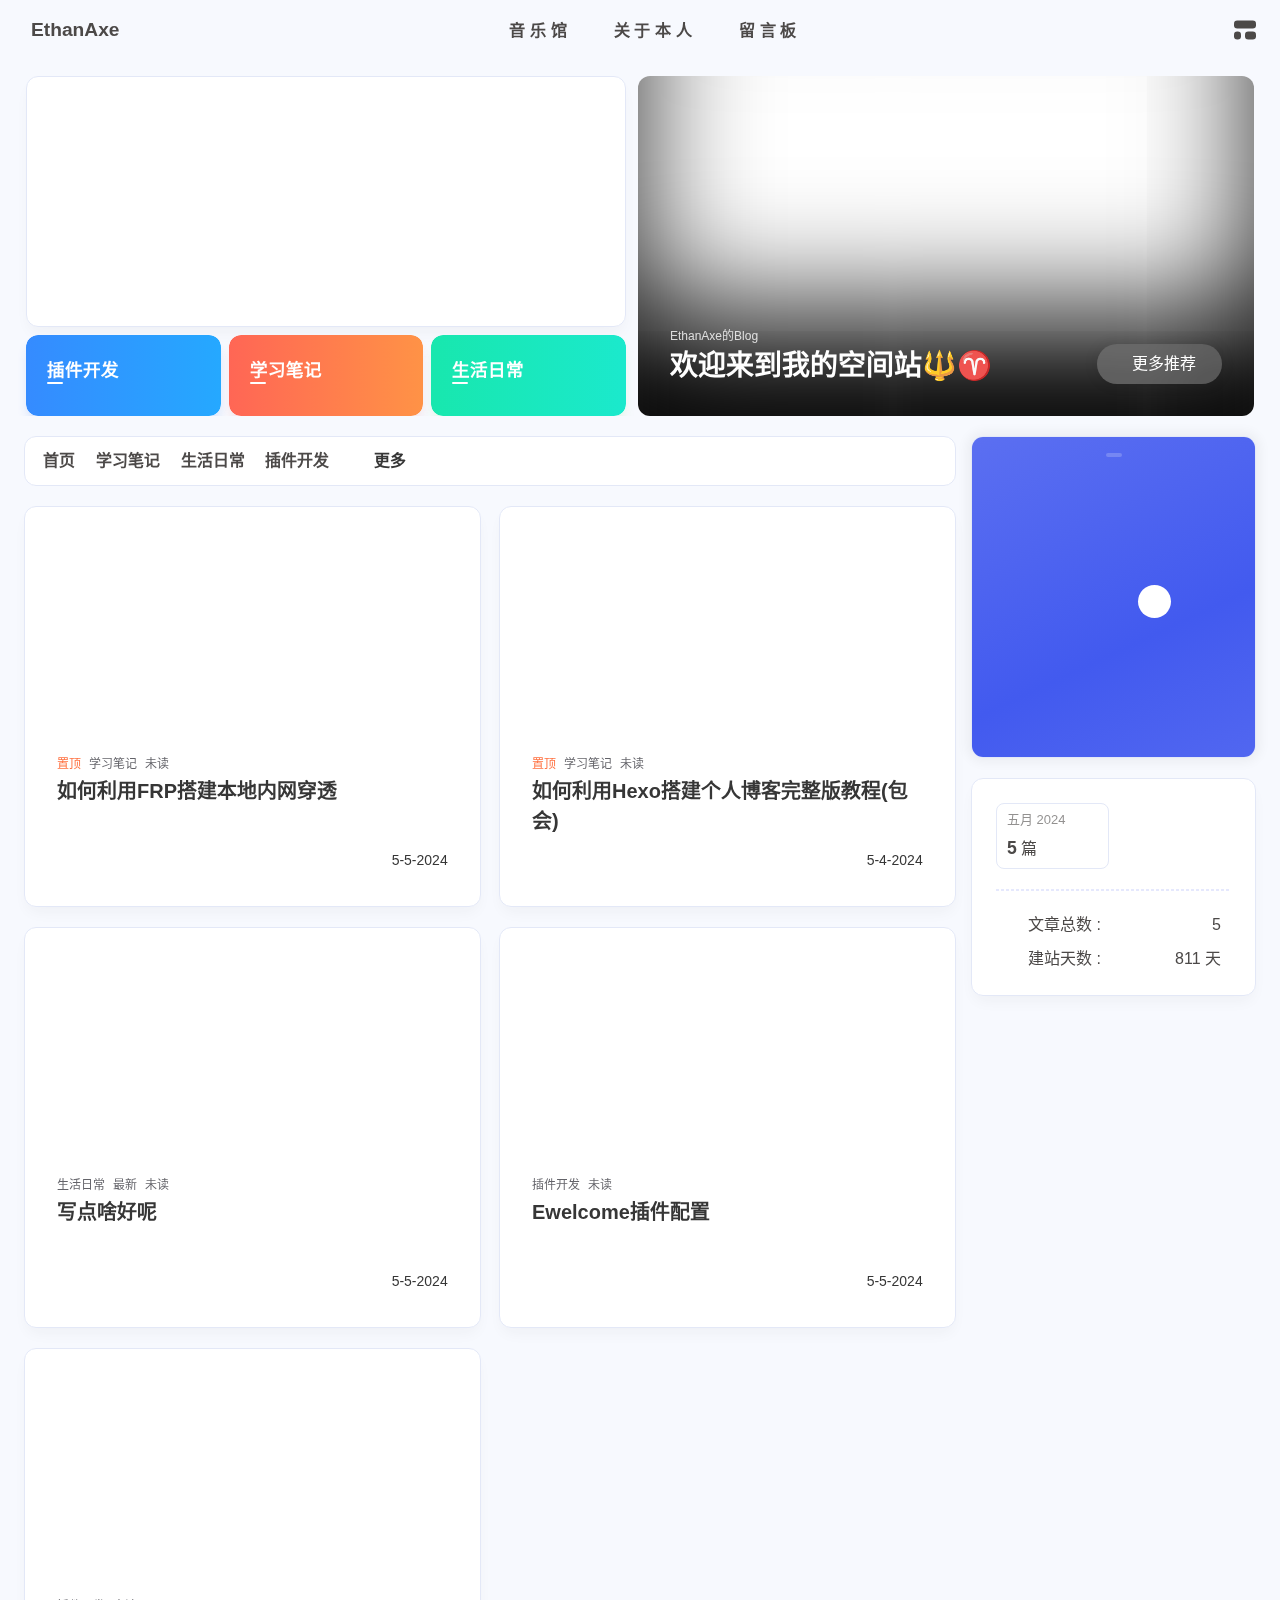
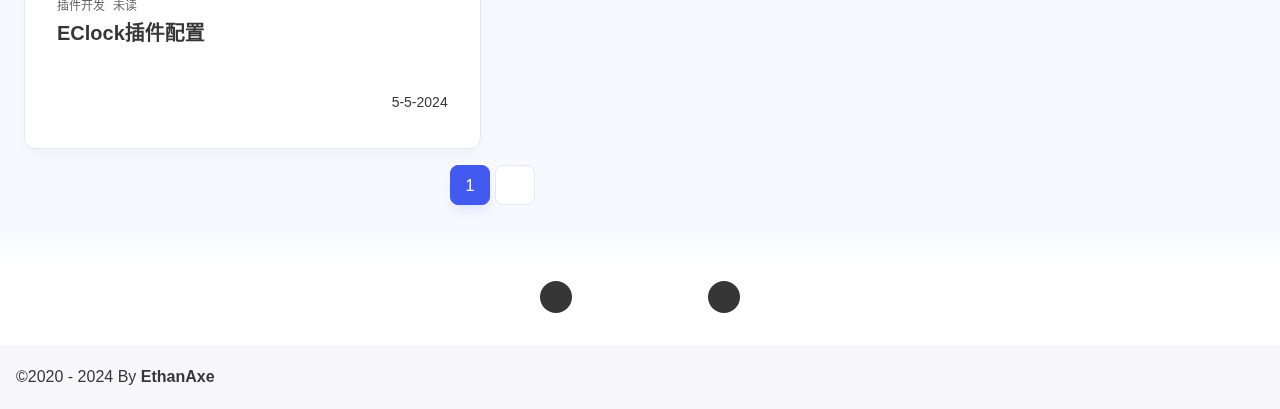
==== commit 7eaa0393: "Site updated: 2024-07-26 22:07:21" ====
--- a/index.html
+++ b/index.html
@@ -59,7 +59,7 @@
   isHome: true,
   isHighlightShrink: false,
   isToc: false,
-  postUpdate: '2024-07-21 09:45:40',
+  postUpdate: '2024-07-26 22:07:15',
   postMainColor: '',
 }</script><noscript><style type="text/css">
   #nav {
@@ -209,7 +209,7 @@
     if (mourn_days.includes(today)) {
         document.documentElement.style.filter = "grayscale(1)";
     }}
-initMourn();</script><div class="page" id="body-wrap"><header class="not-top-img" id="page-header"><nav id="nav"><div id="nav-group"><span id="blog_name"><a id="site-name" href="/" accesskey="h"><div class="title">EthanAxe</div><i class="anzhiyufont anzhiyu-icon-house-chimney"></i></a></span><div class="mask-name-container"><div id="name-container"><a id="page-name" href="javascript:anzhiyu.scrollToDest(0, 500)">PAGE_NAME</a></div></div><div id="menus"><div class="menus_items"><div class="menus_item"><a class="site-page faa-parent animated-hover" href="/music/"><svg class="icon faa-tada" aria-hidden="true"><use xlink:href="#icon-music"></use></svg><span> 音乐馆</span></a></div><div class="menus_item"><a class="site-page faa-parent animated-hover" href="/about/"><span> 关于本人</span></a></div><div class="menus_item"><a class="site-page faa-parent animated-hover" href="/comments/"><span> 留言板</span></a></div></div></div><div id="nav-right"><div class="nav-button" id="randomPost_button"><a class="site-page" onclick="toRandomPost()" title="随机前往一个文章" href="javascript:void(0);"><i class="anzhiyufont anzhiyu-icon-dice"></i></a></div><input id="center-console" type="checkbox"/><label class="widget" for="center-console" title="中控台" onclick="anzhiyu.switchConsole();"><i class="left"></i><i class="widget center"></i><i class="widget right"></i></label><div id="console"><div class="console-card-group-reward"><ul class="reward-all console-card"><li class="reward-item"><a href="https://bu.dusays.com/2024/05/04/663656132eaa7.jpg" target="_blank"><img class="post-qr-code-img" alt="微信" src= "[data-uri]" onerror="this.onerror=null,this.src=&quot;/img/404.jpg&quot;" data-lazy-src="https://bu.dusays.com/2024/05/04/663656132eaa7.jpg"/></a><div class="post-qr-code-desc">微信</div></li><li class="reward-item"><a href="https://bu.dusays.com/2024/05/04/6636573a924ab.jpg" target="_blank"><img class="post-qr-code-img" alt="支付宝" src= "[data-uri]" onerror="this.onerror=null,this.src=&quot;/img/404.jpg&quot;" data-lazy-src="https://bu.dusays.com/2024/05/04/6636573a924ab.jpg"/></a><div class="post-qr-code-desc">支付宝</div></li></ul></div><div class="console-card-group"><div class="console-card-group-left"><div class="console-card" id="card-newest-comments"><div class="card-content"><div class="author-content-item-tips">互动</div><span class="author-content-item-title"> 最新评论</span></div><div class="aside-list"><span>正在加载中...</span></div></div></div><div class="console-card-group-right"><div class="console-card tags"><div class="card-content"><div class="author-content-item-tips">兴趣点</div><span class="author-content-item-title">寻找你感兴趣的领域</span></div></div><div class="console-card history"><div class="item-headline"><i class="anzhiyufont anzhiyu-icon-box-archiv"></i><span>文章</span></div><div class="card-archives"><div class="item-headline"><i class="anzhiyufont anzhiyu-icon-archive"></i><span>归档</span></div><ul class="card-archive-list"><li class="card-archive-list-item"><a class="card-archive-list-link" href="/archives/2024/05/"><span class="card-archive-list-date">五月 2024</span><div class="card-archive-list-count-group"><span class="card-archive-list-count">4</span><span>篇</span></div></a></li></ul></div><hr/></div></div></div><div class="button-group"><div class="console-btn-item"><a class="darkmode_switchbutton" title="显示模式切换" href="javascript:void(0);"><i class="anzhiyufont anzhiyu-icon-moon"></i></a></div><div class="console-btn-item" id="consoleHideAside" onclick="anzhiyu.hideAsideBtn()" title="边栏显示控制"><a class="asideSwitch"><i class="anzhiyufont anzhiyu-icon-arrows-left-right"></i></a></div><div class="console-btn-item" id="consoleMusic" onclick="anzhiyu.musicToggle()" title="音乐开关"><a class="music-switch"><i class="anzhiyufont anzhiyu-icon-music"></i></a></div></div><div class="console-mask" onclick="anzhiyu.hideConsole()" href="javascript:void(0);"></div></div><div class="nav-button" id="nav-totop"><a class="totopbtn" href="javascript:void(0);"><i class="anzhiyufont anzhiyu-icon-arrow-up"></i><span id="percent" onclick="anzhiyu.scrollToDest(0,500)">0</span></a></div><div id="toggle-menu"><a class="site-page" href="javascript:void(0);" title="切换"><i class="anzhiyufont anzhiyu-icon-bars"></i></a></div></div></div></nav></header><main id="blog-container"><div id="home_top"><div class="swiper_container_card" style="height: auto;width: 100%"><div id="bannerGroup"><div id="random-banner"><canvas id="peoplecanvas"></canvas><a id="random-hover" href="javascript:toRandomPost()"><i class="anzhiyufont anzhiyu-icon-paper-plane"></i><div class="bannerText">随便逛逛<i class="anzhiyufont anzhiyu-icon-arrow-right"></i></div></a></div><div class="categoryGroup"><div class="categoryItem" style="box-shadow:var(--anzhiyu-shadow-blue)"><a class="categoryButton blue" href="/categories/%E6%8F%92%E4%BB%B6%E5%BC%80%E5%8F%91/"><span class="categoryButtonText">插件开发</span><i class="anzhiyufont anzhiyu-icon-dove"></i></a></div><div class="categoryItem" style="box-shadow:var(--anzhiyu-shadow-red)"><a class="categoryButton red" href="/categories/%E5%AD%A6%E4%B9%A0%E7%AC%94%E8%AE%B0/"><span class="categoryButtonText">学习笔记</span><i class="anzhiyufont anzhiyu-icon-fire"></i></a></div><div class="categoryItem" style="box-shadow:var(--anzhiyu-shadow-green)"><a class="categoryButton green" href="/categories/%E7%94%9F%E6%B4%BB%E6%97%A5%E5%B8%B8/"><span class="categoryButtonText">生活日常</span><i class="anzhiyufont anzhiyu-icon-book"></i></a></div></div></div><div class="topGroup"><div class="recent-post-item" onclick="pjax.loadUrl(&quot;/2024/05/04/%E5%A6%82%E4%BD%95%E5%88%A9%E7%94%A8Hexo%E6%90%AD%E5%BB%BA%E4%B8%AA%E4%BA%BA%E5%8D%9A%E5%AE%A2(%E5%AE%8C%E6%95%B4%E7%89%88)/&quot;)"><div class="post_cover left_radius"><a href="2024/05/04/如何利用Hexo搭建个人博客(完整版)/" title="如何利用Hexo搭建个人博客完整版教程(包会)11"><span class="recent-post-top-text">荐</span><img class="post_bg" onerror="this.onerror=null;this.src='/img/404.jpg'" alt="cover" src= "[data-uri]" onerror="this.onerror=null,this.src=&quot;/img/404.jpg&quot;" data-lazy-src="https://bu.dusays.com/2021/12/29/3abb7201fe00e.png"></a></div><div class="recent-post-info"><a class="article-title" href="2024/05/04/如何利用Hexo搭建个人博客(完整版)/" title="如何利用Hexo搭建个人博客完整版教程(包会)11">如何利用Hexo搭建个人博客完整版教程(包会)11</a></div></div><div class="recent-post-item" onclick="pjax.loadUrl(&quot;/2024/05/05/%E5%A6%82%E4%BD%95%E5%88%A9%E7%94%A8FRP%E6%90%AD%E5%BB%BA%E6%9C%AC%E5%9C%B0%E5%86%85%E7%BD%91%E7%A9%BF%E9%80%8F/&quot;)"><div class="post_cover left_radius"><a href="2024/05/05/如何利用FRP搭建本地内网穿透/" title="如何利用FRP搭建本地内网穿透"><span class="recent-post-top-text">荐</span><img class="post_bg" onerror="this.onerror=null;this.src='/img/404.jpg'" alt="cover" src= "[data-uri]" onerror="this.onerror=null,this.src=&quot;/img/404.jpg&quot;" data-lazy-src="https://bu.dusays.com/2022/11/12/636f417c89660.jpg"></a></div><div class="recent-post-info"><a class="article-title" href="2024/05/05/如何利用FRP搭建本地内网穿透/" title="如何利用FRP搭建本地内网穿透">如何利用FRP搭建本地内网穿透</a></div></div><div class="recent-post-item" onclick="pjax.loadUrl(&quot;/2024/05/05/%E5%86%99%E7%82%B9%E5%95%A5%E5%A5%BD%E5%91%A2/&quot;)"><div class="post_cover left_radius"><a href="2024/05/05/写点啥好呢/" title="写点啥好呢"><span class="recent-post-top-text">荐</span><img class="post_bg" onerror="this.onerror=null;this.src='/img/404.jpg'" alt="cover" src= "[data-uri]" onerror="this.onerror=null,this.src=&quot;/img/404.jpg&quot;" data-lazy-src="https://bu.dusays.com/2020/07/14/c4e4210fe2ff7.jpg"></a></div><div class="recent-post-info"><a class="article-title" href="2024/05/05/写点啥好呢/" title="写点啥好呢">写点啥好呢</a></div></div><div class="recent-post-item" onclick="pjax.loadUrl(&quot;/2024/05/05/%E6%8F%92%E4%BB%B6Ewelcome/&quot;)"><div class="post_cover left_radius"><a href="2024/05/05/插件Ewelcome/" title="Ewelcome插件配置"><span class="recent-post-top-text">荐</span><img class="post_bg" onerror="this.onerror=null;this.src='/img/404.jpg'" alt="cover" src= "[data-uri]" onerror="this.onerror=null,this.src=&quot;/img/404.jpg&quot;" data-lazy-src="https://bu.dusays.com/2022/11/20/637a34b2060c2.jpg"></a></div><div class="recent-post-info"><a class="article-title" href="2024/05/05/插件Ewelcome/" title="Ewelcome插件配置">Ewelcome插件配置</a></div></div><a class="todayCard" id="todayCard" target="_blank" rel="noopener" href="https://www.ethanaxe.online/about/" style="z-index: 1;"><div class="todayCard-info"><div class="todayCard-tips">EthanAxe的Blog</div><div class="todayCard-title">欢迎来到我的空间站🔱♈</div></div><img class="todayCard-cover" src= "[data-uri]" onerror="this.onerror=null,this.src=&quot;/img/404.jpg&quot;" data-lazy-src="https://bu.dusays.com/2024/05/04/6635e4dca4d7d.png" onerror="this.onerror=null;this.src='/img/404.jpg'" alt="封面"><div class="banner-button-group"><div class="banner-button" onclick="event.stopPropagation();event.preventDefault();anzhiyu.hideTodayCard();"><i class="anzhiyufont anzhiyu-icon-arrow-circle-right"></i><span class="banner-button-text">更多推荐</span></div></div></a></div><link rel="stylesheet"></div></div><div class="layout" id="content-inner"><div class="recent-posts" id="recent-posts"><div id="categoryBar"><div class="category-bar" id="category-bar"><div id="catalog-bar"><div id="catalog-list"><div class="catalog-list-item" id="首页"><a href="/">首页</a></div>
+initMourn();</script><div class="page" id="body-wrap"><header class="not-top-img" id="page-header"><nav id="nav"><div id="nav-group"><span id="blog_name"><a id="site-name" href="/" accesskey="h"><div class="title">EthanAxe</div><i class="anzhiyufont anzhiyu-icon-house-chimney"></i></a></span><div class="mask-name-container"><div id="name-container"><a id="page-name" href="javascript:anzhiyu.scrollToDest(0, 500)">PAGE_NAME</a></div></div><div id="menus"><div class="menus_items"><div class="menus_item"><a class="site-page faa-parent animated-hover" href="/music/"><svg class="icon faa-tada" aria-hidden="true"><use xlink:href="#icon-music"></use></svg><span> 音乐馆</span></a></div><div class="menus_item"><a class="site-page faa-parent animated-hover" href="/about/"><span> 关于本人</span></a></div><div class="menus_item"><a class="site-page faa-parent animated-hover" href="/comments/"><span> 留言板</span></a></div></div></div><div id="nav-right"><div class="nav-button" id="randomPost_button"><a class="site-page" onclick="toRandomPost()" title="随机前往一个文章" href="javascript:void(0);"><i class="anzhiyufont anzhiyu-icon-dice"></i></a></div><input id="center-console" type="checkbox"/><label class="widget" for="center-console" title="中控台" onclick="anzhiyu.switchConsole();"><i class="left"></i><i class="widget center"></i><i class="widget right"></i></label><div id="console"><div class="console-card-group-reward"><ul class="reward-all console-card"><li class="reward-item"><a href="https://bu.dusays.com/2024/05/04/663656132eaa7.jpg" target="_blank"><img class="post-qr-code-img" alt="微信" src= "[data-uri]" onerror="this.onerror=null,this.src=&quot;/img/404.jpg&quot;" data-lazy-src="https://bu.dusays.com/2024/05/04/663656132eaa7.jpg"/></a><div class="post-qr-code-desc">微信</div></li><li class="reward-item"><a href="https://bu.dusays.com/2024/05/04/6636573a924ab.jpg" target="_blank"><img class="post-qr-code-img" alt="支付宝" src= "[data-uri]" onerror="this.onerror=null,this.src=&quot;/img/404.jpg&quot;" data-lazy-src="https://bu.dusays.com/2024/05/04/6636573a924ab.jpg"/></a><div class="post-qr-code-desc">支付宝</div></li></ul></div><div class="console-card-group"><div class="console-card-group-left"><div class="console-card" id="card-newest-comments"><div class="card-content"><div class="author-content-item-tips">互动</div><span class="author-content-item-title"> 最新评论</span></div><div class="aside-list"><span>正在加载中...</span></div></div></div><div class="console-card-group-right"><div class="console-card tags"><div class="card-content"><div class="author-content-item-tips">兴趣点</div><span class="author-content-item-title">寻找你感兴趣的领域</span></div></div><div class="console-card history"><div class="item-headline"><i class="anzhiyufont anzhiyu-icon-box-archiv"></i><span>文章</span></div><div class="card-archives"><div class="item-headline"><i class="anzhiyufont anzhiyu-icon-archive"></i><span>归档</span></div><ul class="card-archive-list"><li class="card-archive-list-item"><a class="card-archive-list-link" href="/archives/2024/05/"><span class="card-archive-list-date">五月 2024</span><div class="card-archive-list-count-group"><span class="card-archive-list-count">5</span><span>篇</span></div></a></li></ul></div><hr/></div></div></div><div class="button-group"><div class="console-btn-item"><a class="darkmode_switchbutton" title="显示模式切换" href="javascript:void(0);"><i class="anzhiyufont anzhiyu-icon-moon"></i></a></div><div class="console-btn-item" id="consoleHideAside" onclick="anzhiyu.hideAsideBtn()" title="边栏显示控制"><a class="asideSwitch"><i class="anzhiyufont anzhiyu-icon-arrows-left-right"></i></a></div><div class="console-btn-item" id="consoleMusic" onclick="anzhiyu.musicToggle()" title="音乐开关"><a class="music-switch"><i class="anzhiyufont anzhiyu-icon-music"></i></a></div></div><div class="console-mask" onclick="anzhiyu.hideConsole()" href="javascript:void(0);"></div></div><div class="nav-button" id="nav-totop"><a class="totopbtn" href="javascript:void(0);"><i class="anzhiyufont anzhiyu-icon-arrow-up"></i><span id="percent" onclick="anzhiyu.scrollToDest(0,500)">0</span></a></div><div id="toggle-menu"><a class="site-page" href="javascript:void(0);" title="切换"><i class="anzhiyufont anzhiyu-icon-bars"></i></a></div></div></div></nav></header><main id="blog-container"><div id="home_top"><div class="swiper_container_card" style="height: auto;width: 100%"><div id="bannerGroup"><div id="random-banner"><canvas id="peoplecanvas"></canvas><a id="random-hover" href="javascript:toRandomPost()"><i class="anzhiyufont anzhiyu-icon-paper-plane"></i><div class="bannerText">随便逛逛<i class="anzhiyufont anzhiyu-icon-arrow-right"></i></div></a></div><div class="categoryGroup"><div class="categoryItem" style="box-shadow:var(--anzhiyu-shadow-blue)"><a class="categoryButton blue" href="/categories/%E6%8F%92%E4%BB%B6%E5%BC%80%E5%8F%91/"><span class="categoryButtonText">插件开发</span><i class="anzhiyufont anzhiyu-icon-dove"></i></a></div><div class="categoryItem" style="box-shadow:var(--anzhiyu-shadow-red)"><a class="categoryButton red" href="/categories/%E5%AD%A6%E4%B9%A0%E7%AC%94%E8%AE%B0/"><span class="categoryButtonText">学习笔记</span><i class="anzhiyufont anzhiyu-icon-fire"></i></a></div><div class="categoryItem" style="box-shadow:var(--anzhiyu-shadow-green)"><a class="categoryButton green" href="/categories/%E7%94%9F%E6%B4%BB%E6%97%A5%E5%B8%B8/"><span class="categoryButtonText">生活日常</span><i class="anzhiyufont anzhiyu-icon-book"></i></a></div></div></div><div class="topGroup"><div class="recent-post-item" onclick="pjax.loadUrl(&quot;/2024/05/04/%E5%A6%82%E4%BD%95%E5%88%A9%E7%94%A8Hexo%E6%90%AD%E5%BB%BA%E4%B8%AA%E4%BA%BA%E5%8D%9A%E5%AE%A2(%E5%AE%8C%E6%95%B4%E7%89%88)/&quot;)"><div class="post_cover left_radius"><a href="2024/05/04/如何利用Hexo搭建个人博客(完整版)/" title="如何利用Hexo搭建个人博客完整版教程(包会)"><span class="recent-post-top-text">荐</span><img class="post_bg" onerror="this.onerror=null;this.src='/img/404.jpg'" alt="cover" src= "[data-uri]" onerror="this.onerror=null,this.src=&quot;/img/404.jpg&quot;" data-lazy-src="https://bu.dusays.com/2021/12/29/3abb7201fe00e.png"></a></div><div class="recent-post-info"><a class="article-title" href="2024/05/04/如何利用Hexo搭建个人博客(完整版)/" title="如何利用Hexo搭建个人博客完整版教程(包会)">如何利用Hexo搭建个人博客完整版教程(包会)</a></div></div><div class="recent-post-item" onclick="pjax.loadUrl(&quot;/2024/05/05/%E5%A6%82%E4%BD%95%E5%88%A9%E7%94%A8FRP%E6%90%AD%E5%BB%BA%E6%9C%AC%E5%9C%B0%E5%86%85%E7%BD%91%E7%A9%BF%E9%80%8F/&quot;)"><div class="post_cover left_radius"><a href="2024/05/05/如何利用FRP搭建本地内网穿透/" title="如何利用FRP搭建本地内网穿透"><span class="recent-post-top-text">荐</span><img class="post_bg" onerror="this.onerror=null;this.src='/img/404.jpg'" alt="cover" src= "[data-uri]" onerror="this.onerror=null,this.src=&quot;/img/404.jpg&quot;" data-lazy-src="https://bu.dusays.com/2022/11/12/636f417c89660.jpg"></a></div><div class="recent-post-info"><a class="article-title" href="2024/05/05/如何利用FRP搭建本地内网穿透/" title="如何利用FRP搭建本地内网穿透">如何利用FRP搭建本地内网穿透</a></div></div><div class="recent-post-item" onclick="pjax.loadUrl(&quot;/2024/05/05/%E5%86%99%E7%82%B9%E5%95%A5%E5%A5%BD%E5%91%A2/&quot;)"><div class="post_cover left_radius"><a href="2024/05/05/写点啥好呢/" title="写点啥好呢"><span class="recent-post-top-text">荐</span><img class="post_bg" onerror="this.onerror=null;this.src='/img/404.jpg'" alt="cover" src= "[data-uri]" onerror="this.onerror=null,this.src=&quot;/img/404.jpg&quot;" data-lazy-src="https://bu.dusays.com/2020/07/14/c4e4210fe2ff7.jpg"></a></div><div class="recent-post-info"><a class="article-title" href="2024/05/05/写点啥好呢/" title="写点啥好呢">写点啥好呢</a></div></div><div class="recent-post-item" onclick="pjax.loadUrl(&quot;/2024/05/05/%E6%8F%92%E4%BB%B6Ewelcome/&quot;)"><div class="post_cover left_radius"><a href="2024/05/05/插件Ewelcome/" title="Ewelcome插件配置"><span class="recent-post-top-text">荐</span><img class="post_bg" onerror="this.onerror=null;this.src='/img/404.jpg'" alt="cover" src= "[data-uri]" onerror="this.onerror=null,this.src=&quot;/img/404.jpg&quot;" data-lazy-src="https://bu.dusays.com/2022/11/20/637a34b2060c2.jpg"></a></div><div class="recent-post-info"><a class="article-title" href="2024/05/05/插件Ewelcome/" title="Ewelcome插件配置">Ewelcome插件配置</a></div></div><div class="recent-post-item" onclick="pjax.loadUrl(&quot;/2024/05/05/EClock%E6%8F%92%E4%BB%B6%E9%85%8D%E7%BD%AE/&quot;)"><div class="post_cover left_radius"><a href="2024/05/05/EClock插件配置/" title="EClock插件配置"><span class="recent-post-top-text">荐</span><img class="post_bg" onerror="this.onerror=null;this.src='/img/404.jpg'" alt="cover" src= "[data-uri]" onerror="this.onerror=null,this.src=&quot;/img/404.jpg&quot;" data-lazy-src="https://bu.dusays.com/2024/07/26/66a3ad20d5756.jpg"></a></div><div class="recent-post-info"><a class="article-title" href="2024/05/05/EClock插件配置/" title="EClock插件配置">EClock插件配置</a></div></div><a class="todayCard" id="todayCard" target="_blank" rel="noopener" href="https://www.ethanaxe.online/about/" style="z-index: 1;"><div class="todayCard-info"><div class="todayCard-tips">EthanAxe的Blog</div><div class="todayCard-title">欢迎来到我的空间站🔱♈</div></div><img class="todayCard-cover" src= "[data-uri]" onerror="this.onerror=null,this.src=&quot;/img/404.jpg&quot;" data-lazy-src="https://bu.dusays.com/2024/05/04/6635e4dca4d7d.png" onerror="this.onerror=null;this.src='/img/404.jpg'" alt="封面"><div class="banner-button-group"><div class="banner-button" onclick="event.stopPropagation();event.preventDefault();anzhiyu.hideTodayCard();"><i class="anzhiyufont anzhiyu-icon-arrow-circle-right"></i><span class="banner-button-text">更多推荐</span></div></div></a></div><link rel="stylesheet"></div></div><div class="layout" id="content-inner"><div class="recent-posts" id="recent-posts"><div id="categoryBar"><div class="category-bar" id="category-bar"><div id="catalog-bar"><div id="catalog-list"><div class="catalog-list-item" id="首页"><a href="/">首页</a></div>
     <div class="catalog-list-item" id="/categories/学习笔记/">
       <a href="/categories/学习笔记/">
         学习笔记
@@ -251,7 +251,7 @@
 
 2.打开 frp-windows 
  点击frpc.ini,输入
-12345678910[common]server_addr = xxx.xxx.xxx.xxx #你的服务器公网i ...</div></div></div><div class="recent-post-item" onclick="pjax.loadUrl('/2024/05/04/%E5%A6%82%E4%BD%95%E5%88%A9%E7%94%A8Hexo%E6%90%AD%E5%BB%BA%E4%B8%AA%E4%BA%BA%E5%8D%9A%E5%AE%A2(%E5%AE%8C%E6%95%B4%E7%89%88)/')"><div class="post_cover left"><a href="/2024/05/04/%E5%A6%82%E4%BD%95%E5%88%A9%E7%94%A8Hexo%E6%90%AD%E5%BB%BA%E4%B8%AA%E4%BA%BA%E5%8D%9A%E5%AE%A2(%E5%AE%8C%E6%95%B4%E7%89%88)/" title="如何利用Hexo搭建个人博客完整版教程(包会)11" style="display: flex;height: 100%;"><img class="post_bg" src= "[data-uri]" onerror="this.onerror=null,this.src=&quot;/img/404.jpg&quot;" data-lazy-src="https://bu.dusays.com/2021/12/29/3abb7201fe00e.png" onerror="this.onerror=null;this.src='/img/404.jpg'" alt="如何利用Hexo搭建个人博客完整版教程(包会)11" style="pointer-events: none"></a></div><div class="recent-post-info"><div class="recent-post-info-top"><div class="recent-post-info-top-tips"><span class="article-meta sticky-warp"><i class="anzhiyufont anzhiyu-icon-thumbtack sticky"></i><span class="sticky">置顶</span></span><div class="article-categories-original">学习笔记</div><a class="unvisited-post" href="/2024/05/04/%E5%A6%82%E4%BD%95%E5%88%A9%E7%94%A8Hexo%E6%90%AD%E5%BB%BA%E4%B8%AA%E4%BA%BA%E5%8D%9A%E5%AE%A2(%E5%AE%8C%E6%95%B4%E7%89%88)/" title="如何利用Hexo搭建个人博客完整版教程(包会)11">未读</a></div><a class="article-title" href="/2024/05/04/%E5%A6%82%E4%BD%95%E5%88%A9%E7%94%A8Hexo%E6%90%AD%E5%BB%BA%E4%B8%AA%E4%BA%BA%E5%8D%9A%E5%AE%A2(%E5%AE%8C%E6%95%B4%E7%89%88)/" title="如何利用Hexo搭建个人博客完整版教程(包会)11">如何利用Hexo搭建个人博客完整版教程(包会)11</a></div><div class="article-meta-wrap"><span class="post-meta-date"><i class="anzhiyufont anzhiyu-icon-calendar-days" style="font-size: 15px; display:none"></i><span class="article-meta-label">发表于</span><time datetime="2024-05-04T10:56:00.000Z" title="发表于 2024-05-04 18:56:00" time="2024-05-04 18:56:00">2024-05-04</time><time class="time_hidden" datetime="2024-07-21T01:45:31.119Z" title="更新于 2024-07-21 09:45:31" time="2024-07-21 09:45:31">2024-07-21</time></span><span class="article-meta"><span class="article-meta-separator"></span><i class="anzhiyufont anzhiyu-icon-comments"></i><a href="/2024/05/04/%E5%A6%82%E4%BD%95%E5%88%A9%E7%94%A8Hexo%E6%90%AD%E5%BB%BA%E4%B8%AA%E4%BA%BA%E5%8D%9A%E5%AE%A2(%E5%AE%8C%E6%95%B4%E7%89%88)/#post-comment"><span class="valine-comment-count" data-xid="/2024/05/04/%E5%A6%82%E4%BD%95%E5%88%A9%E7%94%A8Hexo%E6%90%AD%E5%BB%BA%E4%B8%AA%E4%BA%BA%E5%8D%9A%E5%AE%A2(%E5%AE%8C%E6%95%B4%E7%89%88)/"><i class="anzhiyufont anzhiyu-icon-spinner anzhiyu-spin"></i></span></a><span class="article-meta-label"> 条评论</span></span></div><div class="content">  2024.5.4  我的个人博客搭建成功啦！这篇文章会手把手教大家如何从0开始搭建我的个人独立博客的
+12345678910[common]server_addr = xxx.xxx.xxx.xxx #你的服务器公网i ...</div></div></div><div class="recent-post-item" onclick="pjax.loadUrl('/2024/05/04/%E5%A6%82%E4%BD%95%E5%88%A9%E7%94%A8Hexo%E6%90%AD%E5%BB%BA%E4%B8%AA%E4%BA%BA%E5%8D%9A%E5%AE%A2(%E5%AE%8C%E6%95%B4%E7%89%88)/')"><div class="post_cover left"><a href="/2024/05/04/%E5%A6%82%E4%BD%95%E5%88%A9%E7%94%A8Hexo%E6%90%AD%E5%BB%BA%E4%B8%AA%E4%BA%BA%E5%8D%9A%E5%AE%A2(%E5%AE%8C%E6%95%B4%E7%89%88)/" title="如何利用Hexo搭建个人博客完整版教程(包会)" style="display: flex;height: 100%;"><img class="post_bg" src= "[data-uri]" onerror="this.onerror=null,this.src=&quot;/img/404.jpg&quot;" data-lazy-src="https://bu.dusays.com/2021/12/29/3abb7201fe00e.png" onerror="this.onerror=null;this.src='/img/404.jpg'" alt="如何利用Hexo搭建个人博客完整版教程(包会)" style="pointer-events: none"></a></div><div class="recent-post-info"><div class="recent-post-info-top"><div class="recent-post-info-top-tips"><span class="article-meta sticky-warp"><i class="anzhiyufont anzhiyu-icon-thumbtack sticky"></i><span class="sticky">置顶</span></span><div class="article-categories-original">学习笔记</div><a class="unvisited-post" href="/2024/05/04/%E5%A6%82%E4%BD%95%E5%88%A9%E7%94%A8Hexo%E6%90%AD%E5%BB%BA%E4%B8%AA%E4%BA%BA%E5%8D%9A%E5%AE%A2(%E5%AE%8C%E6%95%B4%E7%89%88)/" title="如何利用Hexo搭建个人博客完整版教程(包会)">未读</a></div><a class="article-title" href="/2024/05/04/%E5%A6%82%E4%BD%95%E5%88%A9%E7%94%A8Hexo%E6%90%AD%E5%BB%BA%E4%B8%AA%E4%BA%BA%E5%8D%9A%E5%AE%A2(%E5%AE%8C%E6%95%B4%E7%89%88)/" title="如何利用Hexo搭建个人博客完整版教程(包会)">如何利用Hexo搭建个人博客完整版教程(包会)</a></div><div class="article-meta-wrap"><span class="post-meta-date"><i class="anzhiyufont anzhiyu-icon-calendar-days" style="font-size: 15px; display:none"></i><span class="article-meta-label">发表于</span><time datetime="2024-05-04T10:56:00.000Z" title="发表于 2024-05-04 18:56:00" time="2024-05-04 18:56:00">2024-05-04</time><time class="time_hidden" datetime="2024-07-21T01:46:15.063Z" title="更新于 2024-07-21 09:46:15" time="2024-07-21 09:46:15">2024-07-21</time></span><span class="article-meta"><span class="article-meta-separator"></span><i class="anzhiyufont anzhiyu-icon-comments"></i><a href="/2024/05/04/%E5%A6%82%E4%BD%95%E5%88%A9%E7%94%A8Hexo%E6%90%AD%E5%BB%BA%E4%B8%AA%E4%BA%BA%E5%8D%9A%E5%AE%A2(%E5%AE%8C%E6%95%B4%E7%89%88)/#post-comment"><span class="valine-comment-count" data-xid="/2024/05/04/%E5%A6%82%E4%BD%95%E5%88%A9%E7%94%A8Hexo%E6%90%AD%E5%BB%BA%E4%B8%AA%E4%BA%BA%E5%8D%9A%E5%AE%A2(%E5%AE%8C%E6%95%B4%E7%89%88)/"><i class="anzhiyufont anzhiyu-icon-spinner anzhiyu-spin"></i></span></a><span class="article-meta-label"> 条评论</span></span></div><div class="content">  2024.5.4  我的个人博客搭建成功啦！这篇文章会手把手教大家如何从0开始搭建我的个人独立博客的
 Let’s Go!
 
 文章比较精简，没有废话，不要跳步
@@ -292,9 +292,28 @@
 4.新增国内下载地址 提取码:d37g
 5.加入爱发电,快吃不起放啦！
 
-V1.0功能:1.可以自定义进入&#x2F;退出服务器玩家信息2.可以自定义玩家死亡信息3.可以设置是否向玩家发送死亡点坐标4 ...</div></div></div><nav id="pagination"><div class="pagination"><span class="page-number current">1</span><div class="toPageGroup"><input id="toPageText" oninput="value=value.replace(/[^0-9]/g,'')" maxlength="3" onkeyup="this.value=this.value.replace(/[^u4e00-u9fa5w]/g,'')" aria-label="toPage"><a id="toPageButton" onclick="anzhiyu.toPage()"><i class="anzhiyufont anzhiyu-icon-angles-right" style="font-weight: inherit; font-size: 1rem;"></i></a></div></div></nav></div><div class="aside-content" id="aside-content"><div class="card-widget card-info"><div class="card-content"><div class="author-info__sayhi" id="author-info__sayhi" onclick="anzhiyu.changeSayHelloText()"></div><div class="author-info-avatar"><img class="avatar-img" src= "[data-uri]" onerror="this.onerror=null,this.src=&quot;/img/404.jpg&quot;" data-lazy-src="https://bu.dusays.com/2024/05/04/6635e6e970127.jpg" onerror="this.onerror=null;this.src='/img/friend_404.gif'" alt="avatar"/><div class="author-status"><img class="g-status" src= "[data-uri]" onerror="this.onerror=null,this.src=&quot;/img/404.jpg&quot;" data-lazy-src="https://bu.dusays.com/2021/01/15/185712ef6a931.png" alt="status"/></div></div><div class="author-info__description">一名计算机热爱者的个人博客 记录着学习笔记和生活中的思考，希望你可以在这里找到对你有用的知识和教程。
-
-你若安好 便是晴天</div></div></div><div class="sticky_layout"><div class="card-widget"><div class="card-archives"><div class="item-headline"><i class="anzhiyufont anzhiyu-icon-archive"></i><span>归档</span></div><ul class="card-archive-list"><li class="card-archive-list-item"><a class="card-archive-list-link" href="/archives/2024/05/"><span class="card-archive-list-date">五月 2024</span><div class="card-archive-list-count-group"><span class="card-archive-list-count">4</span><span>篇</span></div></a></li></ul></div><hr/><div class="card-webinfo"><div class="item-headline"><i class="anzhiyufont anzhiyu-icon-chart-line"></i><span>网站资讯</span></div><div class="webinfo"><div class="webinfo-item"><div class="webinfo-item-title"><i class="anzhiyufont anzhiyu-icon-file-lines"></i><div class="item-name">文章总数 :</div></div><div class="item-count">4</div></div><div class="webinfo-item"><div class="webinfo-item-title"><i class="anzhiyufont anzhiyu-icon-stopwatch"></i><div class="item-name">建站天数 :</div></div><div class="item-count" id="runtimeshow" data-publishDate="2024-05-03T16:00:00.000Z"><i class="anzhiyufont anzhiyu-icon-spinner anzhiyu-spin"></i></div></div></div></div></div></div></div></div></main><footer id="footer"><div id="footer-wrap"><div id="footer_deal"><a class="deal_link" target="_blank" rel="noopener" href="https://www.douyin.com/user/self?showTab=post" title="抖音"><i class="anzhiyufont anzhiyu-icon-tiktok"></i></a><img class="footer_mini_logo" title="返回顶部" alt="返回顶部" onclick="anzhiyu.scrollToDest(0, 500)" src= "[data-uri]" onerror="this.onerror=null,this.src=&quot;/img/404.jpg&quot;" data-lazy-src="https://bu.dusays.com/2024/05/04/6635e6e970127.jpg" size="50px"/><a class="deal_link" target="_blank" rel="noopener" href="https://github.com/EthanAxew" title="Github"><i class="anzhiyufont anzhiyu-icon-github"></i></a></div></div><div id="footer-bar"><div class="footer-bar-links"><div class="footer-bar-left"><div id="footer-bar-tips"><div class="copyright">&copy;2020 - 2024 By <a class="footer-bar-link" href="/" title="EthanAxe" target="_blank">EthanAxe</a></div></div><div id="footer-type-tips"></div></div><div class="footer-bar-right"><a class="footer-bar-link" href="/null"></a></div></div></div></footer></div><div id="sidebar"><div id="menu-mask"></div><div id="sidebar-menus"><div class="sidebar-site-data site-data is-center"><a href="/archives/" title="archive"><div class="headline">文章</div><div class="length-num">4</div></a><a href="/tags/" title="tag"><div class="headline">标签</div><div class="length-num">0</div></a><a href="/categories/" title="category"><div class="headline">分类</div><div class="length-num">3</div></a></div><span class="sidebar-menu-item-title">功能</span><div class="sidebar-menu-item"><a class="darkmode_switchbutton menu-child" href="javascript:void(0);" title="显示模式"><i class="anzhiyufont anzhiyu-icon-circle-half-stroke"></i><span>显示模式</span></a></div><div class="back-menu-list-groups"><div class="back-menu-list-group"><div class="back-menu-list-title">网页</div><div class="back-menu-list"><a class="back-menu-item" target="_blank" rel="noopener" href="https://www.ethanaxe.online/" title="博客"><img class="back-menu-item-icon" src= "[data-uri]" onerror="this.onerror=null,this.src=&quot;/img/404.jpg&quot;" data-lazy-src="https://bu.dusays.com/2021/01/15/264705e09d189.png" alt="博客"/><span class="back-menu-item-text">博客</span></a></div></div><div class="back-menu-list-group"><div class="back-menu-list-title">项目</div><div class="back-menu-list"><a class="back-menu-item" target="_blank" rel="noopener" href="https://www.ethanaxe.online/" title="吧啦吧啦"><img class="back-menu-item-icon" src= "[data-uri]" onerror="this.onerror=null,this.src=&quot;/img/404.jpg&quot;" data-lazy-src="https://bu.dusays.com/2021/01/15/1ca417b61d003.png" alt="吧啦吧啦"/><span class="back-menu-item-text">吧啦吧啦</span></a></div></div></div><div class="menus_items"><div class="menus_item"><a class="site-page faa-parent animated-hover" href="/music/"><svg class="icon faa-tada" aria-hidden="true"><use xlink:href="#icon-music"></use></svg><span> 音乐馆</span></a></div><div class="menus_item"><a class="site-page faa-parent animated-hover" href="/about/"><span> 关于本人</span></a></div><div class="menus_item"><a class="site-page faa-parent animated-hover" href="/comments/"><span> 留言板</span></a></div></div><span class="sidebar-menu-item-title">标签</span></div></div><div id="rightside"><div id="rightside-config-hide"><button id="translateLink" type="button" title="简繁转换">繁</button><button id="darkmode" type="button" title="浅色和深色模式转换"><i class="anzhiyufont anzhiyu-icon-circle-half-stroke"></i></button><button id="hide-aside-btn" type="button" title="单栏和双栏切换"><i class="anzhiyufont anzhiyu-icon-arrows-left-right"></i></button></div><div id="rightside-config-show"><button id="rightside-config" type="button" title="设置"><i class="anzhiyufont anzhiyu-icon-gear"></i></button><button id="go-up" type="button" title="回到顶部"><i class="anzhiyufont anzhiyu-icon-arrow-up"></i></button></div></div><div id="nav-music"><a id="nav-music-hoverTips" onclick="anzhiyu.musicToggle()" accesskey="m">播放音乐</a><div id="console-music-bg"></div><meting-js id="8152976493" server="netease" type="playlist" mutex="true" preload="none" theme="var(--anzhiyu-main)" data-lrctype="0" order="random" volume="0.7"></meting-js></div><div id="rightMenu"><div class="rightMenu-group rightMenu-small"><div class="rightMenu-item" id="menu-backward"><i class="anzhiyufont anzhiyu-icon-arrow-left"></i></div><div class="rightMenu-item" id="menu-forward"><i class="anzhiyufont anzhiyu-icon-arrow-right"></i></div><div class="rightMenu-item" id="menu-refresh"><i class="anzhiyufont anzhiyu-icon-arrow-rotate-right" style="font-size: 1rem;"></i></div><div class="rightMenu-item" id="menu-top"><i class="anzhiyufont anzhiyu-icon-arrow-up"></i></div></div><div class="rightMenu-group rightMenu-line rightMenuPlugin"><div class="rightMenu-item" id="menu-copytext"><i class="anzhiyufont anzhiyu-icon-copy"></i><span>复制选中文本</span></div><div class="rightMenu-item" id="menu-pastetext"><i class="anzhiyufont anzhiyu-icon-paste"></i><span>粘贴文本</span></div><a class="rightMenu-item" id="menu-commenttext"><i class="anzhiyufont anzhiyu-icon-comment-medical"></i><span>引用到评论</span></a><div class="rightMenu-item" id="menu-newwindow"><i class="anzhiyufont anzhiyu-icon-window-restore"></i><span>新窗口打开</span></div><div class="rightMenu-item" id="menu-copylink"><i class="anzhiyufont anzhiyu-icon-link"></i><span>复制链接地址</span></div><div class="rightMenu-item" id="menu-copyimg"><i class="anzhiyufont anzhiyu-icon-images"></i><span>复制此图片</span></div><div class="rightMenu-item" id="menu-downloadimg"><i class="anzhiyufont anzhiyu-icon-download"></i><span>下载此图片</span></div><div class="rightMenu-item" id="menu-newwindowimg"><i class="anzhiyufont anzhiyu-icon-window-restore"></i><span>新窗口打开图片</span></div><div class="rightMenu-item" id="menu-search"><i class="anzhiyufont anzhiyu-icon-magnifying-glass"></i><span>站内搜索</span></div><div class="rightMenu-item" id="menu-searchBaidu"><i class="anzhiyufont anzhiyu-icon-magnifying-glass"></i><span>百度搜索</span></div><div class="rightMenu-item" id="menu-music-toggle"><i class="anzhiyufont anzhiyu-icon-play"></i><span>播放音乐</span></div><div class="rightMenu-item" id="menu-music-back"><i class="anzhiyufont anzhiyu-icon-backward"></i><span>切换到上一首</span></div><div class="rightMenu-item" id="menu-music-forward"><i class="anzhiyufont anzhiyu-icon-forward"></i><span>切换到下一首</span></div><div class="rightMenu-item" id="menu-music-playlist" onclick="window.open(&quot;https://y.qq.com/n/ryqq/playlist/8802438608&quot;, &quot;_blank&quot;);" style="display: none;"><i class="anzhiyufont anzhiyu-icon-radio"></i><span>查看所有歌曲</span></div><div class="rightMenu-item" id="menu-music-copyMusicName"><i class="anzhiyufont anzhiyu-icon-copy"></i><span>复制歌名</span></div></div><div class="rightMenu-group rightMenu-line rightMenuOther"><a class="rightMenu-item menu-link" id="menu-randomPost"><i class="anzhiyufont anzhiyu-icon-shuffle"></i><span>随便逛逛</span></a><a class="rightMenu-item menu-link" href="/categories/"><i class="anzhiyufont anzhiyu-icon-cube"></i><span>博客分类</span></a><a class="rightMenu-item menu-link" href="/tags/"><i class="anzhiyufont anzhiyu-icon-tags"></i><span>文章标签</span></a></div><div class="rightMenu-group rightMenu-line rightMenuOther"><a class="rightMenu-item" id="menu-copy" href="javascript:void(0);"><i class="anzhiyufont anzhiyu-icon-copy"></i><span>复制地址</span></a><a class="rightMenu-item" id="menu-commentBarrage" href="javascript:void(0);"><i class="anzhiyufont anzhiyu-icon-message"></i><span class="menu-commentBarrage-text">关闭热评</span></a><a class="rightMenu-item" id="menu-darkmode" href="javascript:void(0);"><i class="anzhiyufont anzhiyu-icon-circle-half-stroke"></i><span class="menu-darkmode-text">深色模式</span></a><a class="rightMenu-item" id="menu-translate" href="javascript:void(0);"><i class="anzhiyufont anzhiyu-icon-language"></i><span>轉為繁體</span></a></div></div><div id="rightmenu-mask"></div><div><script src="/js/utils.js"></script><script src="/js/main.js"></script><script src="/js/tw_cn.js"></script><script src="https://cdn.cbd.int/@fancyapps/ui@5.0.28/dist/fancybox/fancybox.umd.js"></script><script src="https://cdn.cbd.int/instant.page@5.2.0/instantpage.js" type="module"></script><script src="https://cdn.cbd.int/vanilla-lazyload@17.8.5/dist/lazyload.iife.min.js"></script><script src="https://cdn.cbd.int/node-snackbar@0.1.16/dist/snackbar.min.js"></script><canvas id="universe"></canvas><script async src="https://npm.elemecdn.com/anzhiyu-theme-static@1.0.0/dark/dark.js"></script><script>// 消除控制台打印
+V1.0功能:1.可以自定义进入&#x2F;退出服务器玩家信息2.可以自定义玩家死亡信息3.可以设置是否向玩家发送死亡点坐标4 ...</div></div></div><div class="recent-post-item" onclick="pjax.loadUrl('/2024/05/05/EClock%E6%8F%92%E4%BB%B6%E9%85%8D%E7%BD%AE/')"><div class="post_cover left"><a href="/2024/05/05/EClock%E6%8F%92%E4%BB%B6%E9%85%8D%E7%BD%AE/" title="EClock插件配置" style="display: flex;height: 100%;"><img class="post_bg" src= "[data-uri]" onerror="this.onerror=null,this.src=&quot;/img/404.jpg&quot;" data-lazy-src="https://bu.dusays.com/2024/07/26/66a3ad20d5756.jpg" onerror="this.onerror=null;this.src='/img/404.jpg'" alt="EClock插件配置" style="pointer-events: none"></a></div><div class="recent-post-info"><div class="recent-post-info-top"><div class="recent-post-info-top-tips"><div class="article-categories-original">插件开发</div><a class="unvisited-post" href="/2024/05/05/EClock%E6%8F%92%E4%BB%B6%E9%85%8D%E7%BD%AE/" title="EClock插件配置">未读</a></div><a class="article-title" href="/2024/05/05/EClock%E6%8F%92%E4%BB%B6%E9%85%8D%E7%BD%AE/" title="EClock插件配置">EClock插件配置</a></div><div class="article-meta-wrap"><span class="post-meta-date"><i class="anzhiyufont anzhiyu-icon-calendar-days" style="font-size: 15px; display:none"></i><span class="article-meta-label">发表于</span><time datetime="2024-05-05T05:56:00.000Z" title="发表于 2024-05-05 13:56:00" time="2024-05-05 13:56:00">2024-05-05</time><time class="time_hidden" datetime="2024-07-26T14:05:49.253Z" title="更新于 2024-07-26 22:05:49" time="2024-07-26 22:05:49">2024-07-26</time></span><span class="article-meta"><span class="article-meta-separator"></span><i class="anzhiyufont anzhiyu-icon-comments"></i><a href="/2024/05/05/EClock%E6%8F%92%E4%BB%B6%E9%85%8D%E7%BD%AE/#post-comment"><span class="valine-comment-count" data-xid="/2024/05/05/EClock%E6%8F%92%E4%BB%B6%E9%85%8D%E7%BD%AE/"><i class="anzhiyufont anzhiyu-icon-spinner anzhiyu-spin"></i></span></a><span class="article-meta-label"> 条评论</span></span></div><div class="content">  2024.7.26  EClock插件开源地址 如需转载请联系作者:
+🐧作者qq:3785672683 作者qq群:787939667
+  禁止非法倒卖,转载,违者必究！
+EClock插件一款可以高度自定义的玩家加入&#x2F;退出&#x2F;死亡消息的插件！
+国内下载地址 提取码:2r72
+
+V1.0功能:1.可以自定义服务器内睡觉比例2.可以自定义睡觉消息
+所有消息均可设置颜色并多行显示！
+一·配置教程1.打开您的服务器根目录找到 plugins 文件夹
+2.找到 EClock 文件夹双击打开
+3.打开config.yml文件
+4.文件内有详细注释请认真阅读
+二·插件权限:1eclock.main  #默认OP拥有
+
+
+
+三·结语以上就是Ewelcome插件全部配置教程！
+如果发现任何bug或者问题请联系作者！
+谢谢观看！
+</div></div></div><nav id="pagination"><div class="pagination"><span class="page-number current">1</span><div class="toPageGroup"><input id="toPageText" oninput="value=value.replace(/[^0-9]/g,'')" maxlength="3" onkeyup="this.value=this.value.replace(/[^u4e00-u9fa5w]/g,'')" aria-label="toPage"><a id="toPageButton" onclick="anzhiyu.toPage()"><i class="anzhiyufont anzhiyu-icon-angles-right" style="font-weight: inherit; font-size: 1rem;"></i></a></div></div></nav></div><div class="aside-content" id="aside-content"><div class="card-widget card-info"><div class="card-content"><div class="author-info__sayhi" id="author-info__sayhi" onclick="anzhiyu.changeSayHelloText()"></div><div class="author-info-avatar"><img class="avatar-img" src= "[data-uri]" onerror="this.onerror=null,this.src=&quot;/img/404.jpg&quot;" data-lazy-src="https://bu.dusays.com/2024/05/04/6635e6e970127.jpg" onerror="this.onerror=null;this.src='/img/friend_404.gif'" alt="avatar"/><div class="author-status"><img class="g-status" src= "[data-uri]" onerror="this.onerror=null,this.src=&quot;/img/404.jpg&quot;" data-lazy-src="https://bu.dusays.com/2021/01/15/185712ef6a931.png" alt="status"/></div></div><div class="author-info__description">一名计算机热爱者的个人博客 记录着学习笔记和生活中的思考，希望你可以在这里找到对你有用的知识和教程。
+
+你若安好 便是晴天</div></div></div><div class="sticky_layout"><div class="card-widget"><div class="card-archives"><div class="item-headline"><i class="anzhiyufont anzhiyu-icon-archive"></i><span>归档</span></div><ul class="card-archive-list"><li class="card-archive-list-item"><a class="card-archive-list-link" href="/archives/2024/05/"><span class="card-archive-list-date">五月 2024</span><div class="card-archive-list-count-group"><span class="card-archive-list-count">5</span><span>篇</span></div></a></li></ul></div><hr/><div class="card-webinfo"><div class="item-headline"><i class="anzhiyufont anzhiyu-icon-chart-line"></i><span>网站资讯</span></div><div class="webinfo"><div class="webinfo-item"><div class="webinfo-item-title"><i class="anzhiyufont anzhiyu-icon-file-lines"></i><div class="item-name">文章总数 :</div></div><div class="item-count">5</div></div><div class="webinfo-item"><div class="webinfo-item-title"><i class="anzhiyufont anzhiyu-icon-stopwatch"></i><div class="item-name">建站天数 :</div></div><div class="item-count" id="runtimeshow" data-publishDate="2024-05-03T16:00:00.000Z"><i class="anzhiyufont anzhiyu-icon-spinner anzhiyu-spin"></i></div></div></div></div></div></div></div></div></main><footer id="footer"><div id="footer-wrap"><div id="footer_deal"><a class="deal_link" target="_blank" rel="noopener" href="https://www.douyin.com/user/self?showTab=post" title="抖音"><i class="anzhiyufont anzhiyu-icon-tiktok"></i></a><img class="footer_mini_logo" title="返回顶部" alt="返回顶部" onclick="anzhiyu.scrollToDest(0, 500)" src= "[data-uri]" onerror="this.onerror=null,this.src=&quot;/img/404.jpg&quot;" data-lazy-src="https://bu.dusays.com/2024/05/04/6635e6e970127.jpg" size="50px"/><a class="deal_link" target="_blank" rel="noopener" href="https://github.com/EthanAxew" title="Github"><i class="anzhiyufont anzhiyu-icon-github"></i></a></div></div><div id="footer-bar"><div class="footer-bar-links"><div class="footer-bar-left"><div id="footer-bar-tips"><div class="copyright">&copy;2020 - 2024 By <a class="footer-bar-link" href="/" title="EthanAxe" target="_blank">EthanAxe</a></div></div><div id="footer-type-tips"></div></div><div class="footer-bar-right"><a class="footer-bar-link" href="/null"></a></div></div></div></footer></div><div id="sidebar"><div id="menu-mask"></div><div id="sidebar-menus"><div class="sidebar-site-data site-data is-center"><a href="/archives/" title="archive"><div class="headline">文章</div><div class="length-num">5</div></a><a href="/tags/" title="tag"><div class="headline">标签</div><div class="length-num">0</div></a><a href="/categories/" title="category"><div class="headline">分类</div><div class="length-num">3</div></a></div><span class="sidebar-menu-item-title">功能</span><div class="sidebar-menu-item"><a class="darkmode_switchbutton menu-child" href="javascript:void(0);" title="显示模式"><i class="anzhiyufont anzhiyu-icon-circle-half-stroke"></i><span>显示模式</span></a></div><div class="back-menu-list-groups"><div class="back-menu-list-group"><div class="back-menu-list-title">网页</div><div class="back-menu-list"><a class="back-menu-item" target="_blank" rel="noopener" href="https://www.ethanaxe.online/" title="博客"><img class="back-menu-item-icon" src= "[data-uri]" onerror="this.onerror=null,this.src=&quot;/img/404.jpg&quot;" data-lazy-src="https://bu.dusays.com/2021/01/15/264705e09d189.png" alt="博客"/><span class="back-menu-item-text">博客</span></a></div></div><div class="back-menu-list-group"><div class="back-menu-list-title">项目</div><div class="back-menu-list"><a class="back-menu-item" target="_blank" rel="noopener" href="https://www.ethanaxe.online/" title="吧啦吧啦"><img class="back-menu-item-icon" src= "[data-uri]" onerror="this.onerror=null,this.src=&quot;/img/404.jpg&quot;" data-lazy-src="https://bu.dusays.com/2021/01/15/1ca417b61d003.png" alt="吧啦吧啦"/><span class="back-menu-item-text">吧啦吧啦</span></a></div></div></div><div class="menus_items"><div class="menus_item"><a class="site-page faa-parent animated-hover" href="/music/"><svg class="icon faa-tada" aria-hidden="true"><use xlink:href="#icon-music"></use></svg><span> 音乐馆</span></a></div><div class="menus_item"><a class="site-page faa-parent animated-hover" href="/about/"><span> 关于本人</span></a></div><div class="menus_item"><a class="site-page faa-parent animated-hover" href="/comments/"><span> 留言板</span></a></div></div><span class="sidebar-menu-item-title">标签</span></div></div><div id="rightside"><div id="rightside-config-hide"><button id="translateLink" type="button" title="简繁转换">繁</button><button id="darkmode" type="button" title="浅色和深色模式转换"><i class="anzhiyufont anzhiyu-icon-circle-half-stroke"></i></button><button id="hide-aside-btn" type="button" title="单栏和双栏切换"><i class="anzhiyufont anzhiyu-icon-arrows-left-right"></i></button></div><div id="rightside-config-show"><button id="rightside-config" type="button" title="设置"><i class="anzhiyufont anzhiyu-icon-gear"></i></button><button id="go-up" type="button" title="回到顶部"><i class="anzhiyufont anzhiyu-icon-arrow-up"></i></button></div></div><div id="nav-music"><a id="nav-music-hoverTips" onclick="anzhiyu.musicToggle()" accesskey="m">播放音乐</a><div id="console-music-bg"></div><meting-js id="8152976493" server="netease" type="playlist" mutex="true" preload="none" theme="var(--anzhiyu-main)" data-lrctype="0" order="random" volume="0.7"></meting-js></div><div id="rightMenu"><div class="rightMenu-group rightMenu-small"><div class="rightMenu-item" id="menu-backward"><i class="anzhiyufont anzhiyu-icon-arrow-left"></i></div><div class="rightMenu-item" id="menu-forward"><i class="anzhiyufont anzhiyu-icon-arrow-right"></i></div><div class="rightMenu-item" id="menu-refresh"><i class="anzhiyufont anzhiyu-icon-arrow-rotate-right" style="font-size: 1rem;"></i></div><div class="rightMenu-item" id="menu-top"><i class="anzhiyufont anzhiyu-icon-arrow-up"></i></div></div><div class="rightMenu-group rightMenu-line rightMenuPlugin"><div class="rightMenu-item" id="menu-copytext"><i class="anzhiyufont anzhiyu-icon-copy"></i><span>复制选中文本</span></div><div class="rightMenu-item" id="menu-pastetext"><i class="anzhiyufont anzhiyu-icon-paste"></i><span>粘贴文本</span></div><a class="rightMenu-item" id="menu-commenttext"><i class="anzhiyufont anzhiyu-icon-comment-medical"></i><span>引用到评论</span></a><div class="rightMenu-item" id="menu-newwindow"><i class="anzhiyufont anzhiyu-icon-window-restore"></i><span>新窗口打开</span></div><div class="rightMenu-item" id="menu-copylink"><i class="anzhiyufont anzhiyu-icon-link"></i><span>复制链接地址</span></div><div class="rightMenu-item" id="menu-copyimg"><i class="anzhiyufont anzhiyu-icon-images"></i><span>复制此图片</span></div><div class="rightMenu-item" id="menu-downloadimg"><i class="anzhiyufont anzhiyu-icon-download"></i><span>下载此图片</span></div><div class="rightMenu-item" id="menu-newwindowimg"><i class="anzhiyufont anzhiyu-icon-window-restore"></i><span>新窗口打开图片</span></div><div class="rightMenu-item" id="menu-search"><i class="anzhiyufont anzhiyu-icon-magnifying-glass"></i><span>站内搜索</span></div><div class="rightMenu-item" id="menu-searchBaidu"><i class="anzhiyufont anzhiyu-icon-magnifying-glass"></i><span>百度搜索</span></div><div class="rightMenu-item" id="menu-music-toggle"><i class="anzhiyufont anzhiyu-icon-play"></i><span>播放音乐</span></div><div class="rightMenu-item" id="menu-music-back"><i class="anzhiyufont anzhiyu-icon-backward"></i><span>切换到上一首</span></div><div class="rightMenu-item" id="menu-music-forward"><i class="anzhiyufont anzhiyu-icon-forward"></i><span>切换到下一首</span></div><div class="rightMenu-item" id="menu-music-playlist" onclick="window.open(&quot;https://y.qq.com/n/ryqq/playlist/8802438608&quot;, &quot;_blank&quot;);" style="display: none;"><i class="anzhiyufont anzhiyu-icon-radio"></i><span>查看所有歌曲</span></div><div class="rightMenu-item" id="menu-music-copyMusicName"><i class="anzhiyufont anzhiyu-icon-copy"></i><span>复制歌名</span></div></div><div class="rightMenu-group rightMenu-line rightMenuOther"><a class="rightMenu-item menu-link" id="menu-randomPost"><i class="anzhiyufont anzhiyu-icon-shuffle"></i><span>随便逛逛</span></a><a class="rightMenu-item menu-link" href="/categories/"><i class="anzhiyufont anzhiyu-icon-cube"></i><span>博客分类</span></a><a class="rightMenu-item menu-link" href="/tags/"><i class="anzhiyufont anzhiyu-icon-tags"></i><span>文章标签</span></a></div><div class="rightMenu-group rightMenu-line rightMenuOther"><a class="rightMenu-item" id="menu-copy" href="javascript:void(0);"><i class="anzhiyufont anzhiyu-icon-copy"></i><span>复制地址</span></a><a class="rightMenu-item" id="menu-commentBarrage" href="javascript:void(0);"><i class="anzhiyufont anzhiyu-icon-message"></i><span class="menu-commentBarrage-text">关闭热评</span></a><a class="rightMenu-item" id="menu-darkmode" href="javascript:void(0);"><i class="anzhiyufont anzhiyu-icon-circle-half-stroke"></i><span class="menu-darkmode-text">深色模式</span></a><a class="rightMenu-item" id="menu-translate" href="javascript:void(0);"><i class="anzhiyufont anzhiyu-icon-language"></i><span>轉為繁體</span></a></div></div><div id="rightmenu-mask"></div><div><script src="/js/utils.js"></script><script src="/js/main.js"></script><script src="/js/tw_cn.js"></script><script src="https://cdn.cbd.int/@fancyapps/ui@5.0.28/dist/fancybox/fancybox.umd.js"></script><script src="https://cdn.cbd.int/instant.page@5.2.0/instantpage.js" type="module"></script><script src="https://cdn.cbd.int/vanilla-lazyload@17.8.5/dist/lazyload.iife.min.js"></script><script src="https://cdn.cbd.int/node-snackbar@0.1.16/dist/snackbar.min.js"></script><canvas id="universe"></canvas><script async src="https://npm.elemecdn.com/anzhiyu-theme-static@1.0.0/dark/dark.js"></script><script>// 消除控制台打印
 var HoldLog = console.log;
 console.log = function () {};
 let now1 = new Date();
